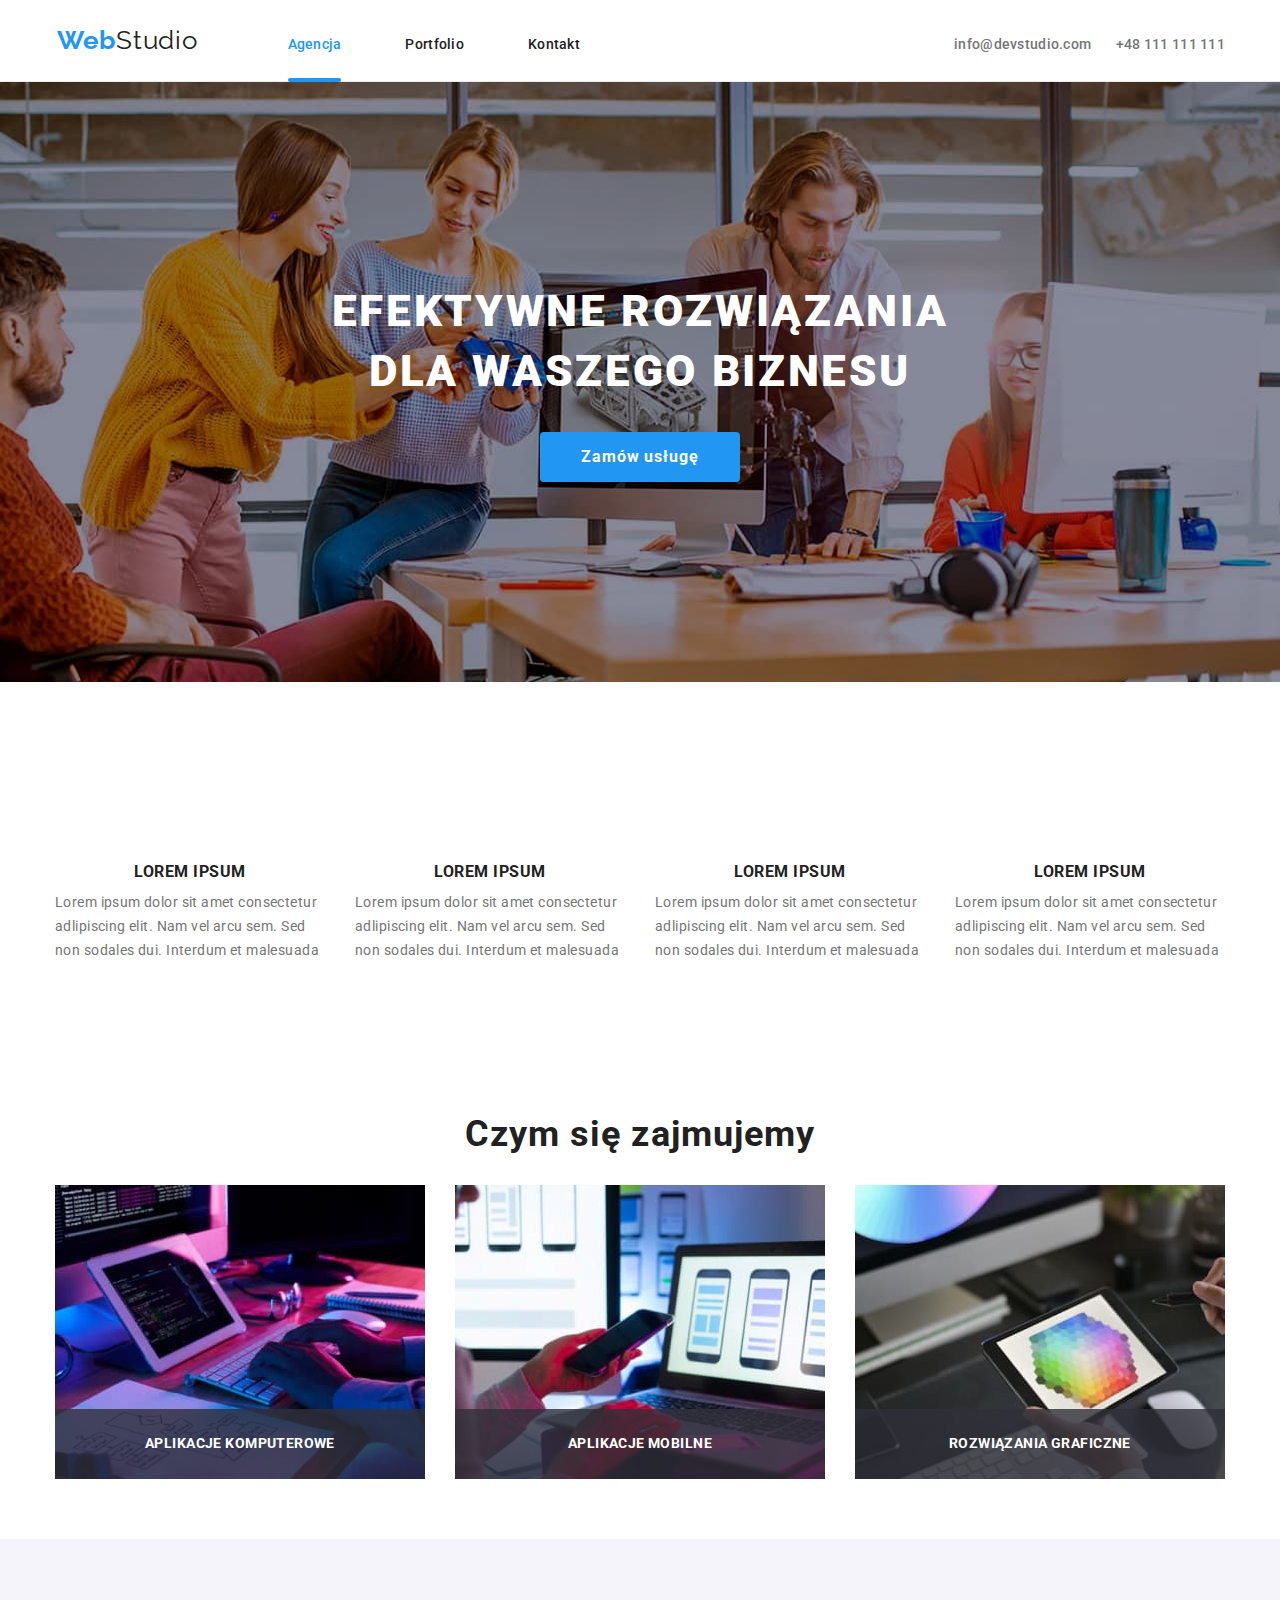
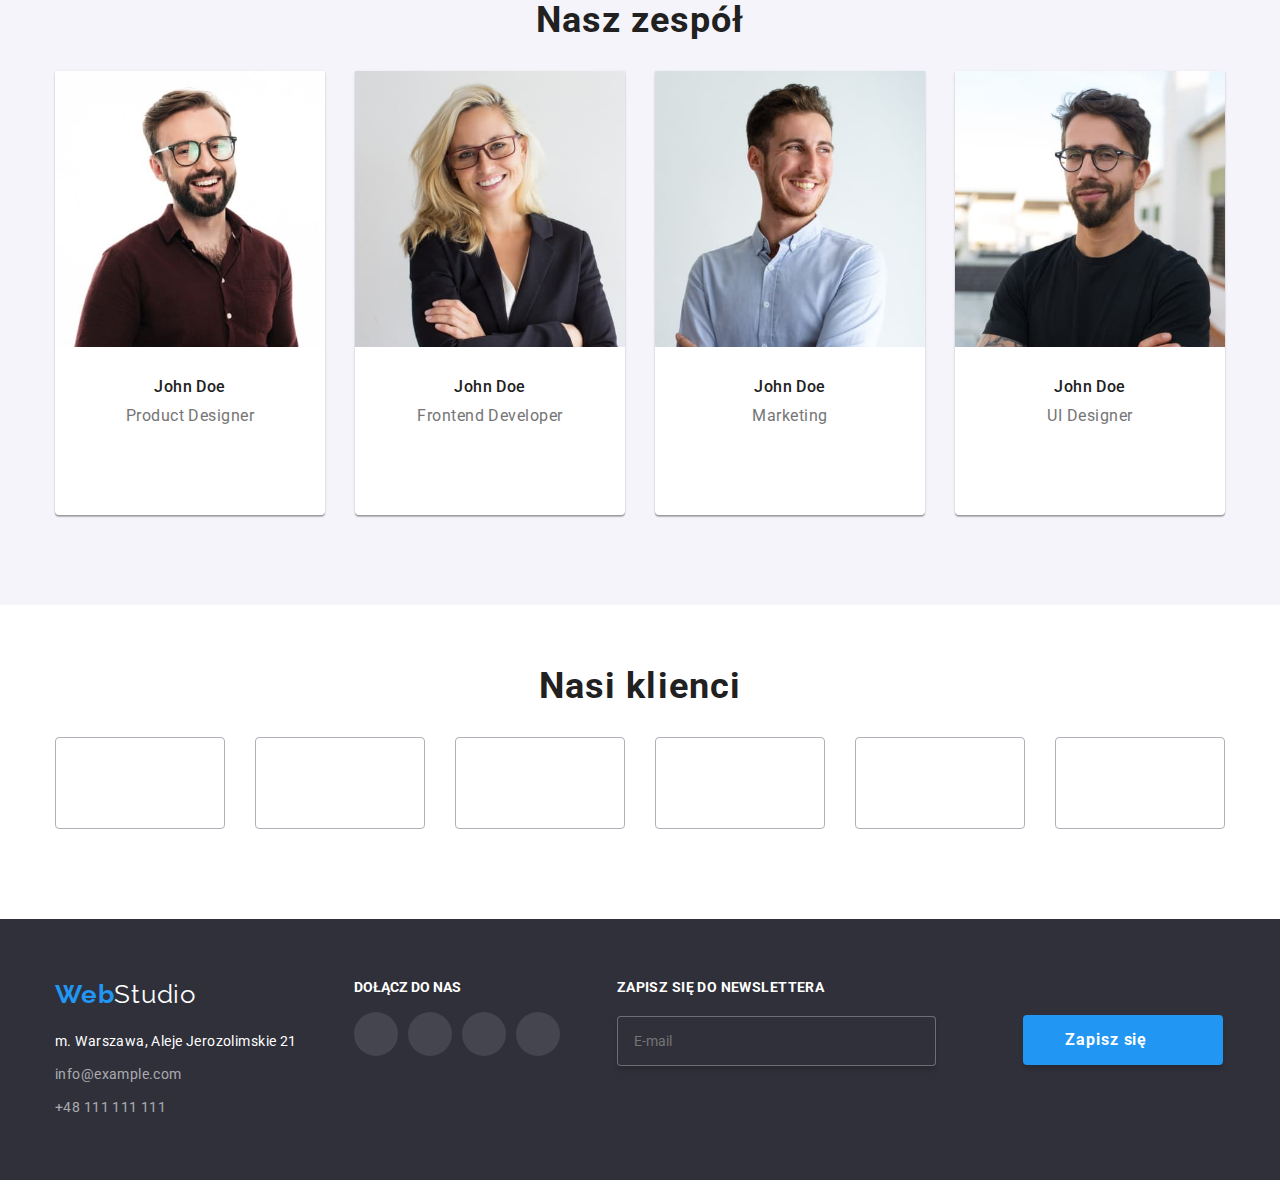
==== index.html @ 772dbeb5 "initial commit" ====
<!DOCTYPE html>
<html lang="en">

<head>
    <meta charset="UTF-8">
    <meta http-equiv="X-UA-Compatible" content="IE=edge">
    <meta name="viewport" content="width=device-width, initial-scale=1.0">
    <link
    rel="stylesheet"
    href="https://cdnjs.cloudflare.com/ajax/libs/modern-normalize/1.0.0/modern-normalize.min.css"
  />
    <link rel="stylesheet" href="css/main.min.css?v=1.0.0"/>
    <link rel="preconnect" href="https://fonts.googleapis.com">
    <link rel="preconnect" href="https://fonts.gstatic.com" crossorigin>
    <link href="https://fonts.googleapis.com/css2?family=Raleway:wght@700&family=Roboto:wght@400;500;700;900&display=swap" rel="stylesheet">
    <title>Studio</title>
</head>
<body>
  <header class="header">
  <div class = "container">
    <div class = "box-menu">
      <nav class = "box-menu__box-nav">
        <a class="box-menu__Webstudio-header" href="index.html"><span class = "box-menu__Web">Web</span>Studio</a>
        <a class = "box-menu__header box-menu__header--active not-mobile" href="index.html">Agencja</a>
        <a class = "box-menu__header not-mobile" href="portfolio.html">Portfolio</a>
        <a class = "box-menu__header not-mobile" href="kontakt.html">Kontakt</a>
        <svg class="box-menu__mobile-menu-icon js-open-menu mobile" width="40" height="40" viewBox="0 0 40 40" xmlns="http://www.w3.org/2000/svg">
          <path fill-rule="evenodd" clip-rule="evenodd" d="M8 14.6667V12H32V14.6667H8ZM8 21.3333H32V18.6667H8V21.3333ZM8 28H32V25.3333H8V28Z"/>
          </svg>
      </nav>
      <nav mobile-menu class="mobile-nav js-menu-container">
        <svg mobile-menu-close class="js-close-menu mobile-nav-close-button" width="40" height="40" viewBox="0 0 40 40" fill="none" xmlns="http://www.w3.org/2000/svg">
          <path d="M29.6667 12.88L27.7867 11L20.3333 18.4533L12.88 11L11 12.88L18.4533 20.3333L11 27.7867L12.88 29.6667L20.3333 22.2133L27.7867 29.6667L29.6667 27.7867L22.2133 20.3333L29.6667 12.88Z" fill="#212121"/>
        </svg>
        <a class = "mobile-nav__agency mobile-nav__header--active" href="index.html">Agencja</a>
        <a class = "mobile-nav__portfolio" href="portfolio.html">Portfolio</a>
        <a class = "mobile-nav__contact" href="kontakt.html">Kontakt</a>
        <a class = "mobile-nav__phone" href="tel:+48111111111">+48 111 111 111</a>
        <a class = "mobile-nav__mail" href="mailto:info@devstudio.com">info@devstudio.com</a>
        <ul class="mobile-nav__socials">
          <li class="mobile-nav__social">
            <a class = "mobile-nav__social-link" href="">Instagram</a>
          </li>
          <li class="mobile-nav__social">
            <a class = "mobile-nav__social-link" href="">Twitter</a>
          </li>
          <li class="mobile-nav__social">
            <a class = "mobile-nav__social-link" href="">Facebook</a>
          </li>
          <li class="mobile-nav__social">
            <a class = "mobile-nav__social-link" href="">Linkedin</a>
          </li>
        </ul>
      </nav>
      <div class="box-menu__contact-box not-mobile">
        <a class = "box-menu__header box-menu__header--contact" href="mailto:info@devstudio.com">          
          <svg class="box-menu__icon" width="16" height="12">
            <use
              href="/goit-markup-hw-08/images/icons.svg#icon-envelope"
            ></use>
          </svg>
          info@devstudio.com
        </a>
        <a class = "box-menu__header box-menu__header--contact" href="tel:+48111111111">
          <svg class="box-menu__icon" width="10" height="16">
            <use
              href="/goit-markup-hw-08/images/icons.svg#icon-smartphone"
            ></use>
          </svg>
          +48 111 111 111
        </a>
      </div>
    </div>
  </div>
  </header>
  <main>
    <div class = "container container--desk">
      <div class = "box-headline">
        <div class="headline-container">
          <h1 class = "headline">Efektywne rozwiązania dla waszego biznesu</h1>
          <button class="order-button" data-modal-open type="button">Zamów usługę</button>
        </div>
      </div>
    </div>
    <div class = "section">
      <div class = "container">
        <ul class="strengths">
          <li class="strengths__strength">
            <div class = "strengths__icon-background">
              <svg width="67.92" height="70">
                <use
                href="/goit-markup-hw-08/images/icons.svg#icon-antenna"
              ></use>
              </svg>
            </div>
            <h3 class = "strengths__heading">Lorem ipsum</h3>
            <p class = "strengths__text">
              Lorem ipsum dolor sit amet consectetur adlipiscing elit. Nam vel 
              arcu sem. Sed non sodales dui. Interdum et malesuada
          </p>
          </li>
          <li class="strengths__strength">
            <div class = "strengths__icon-background">
              <svg width="68.96" height="70">
                <use
                href="/goit-markup-hw-08/images/icons.svg#icon-clock"
              ></use>
              </svg>
            </div>
            <h3 class = "strengths__heading">Lorem ipsum</h3>
            <p class = "strengths__text">
              Lorem ipsum dolor sit amet consectetur adlipiscing elit. Nam vel 
              arcu sem. Sed non sodales dui. Interdum et malesuada
          </p>
          </li>
          <li class="strengths__strength">
            <div class = "strengths__icon-background">
              <svg width="70" height="62.69">
                <use
                href="/goit-markup-hw-08/images/icons.svg#icon-diagram"
              ></use>
              </svg>
            </div>
            <h3 class = "strengths__heading">Lorem ipsum</h3>
            <p class = "strengths__text">
              Lorem ipsum dolor sit amet consectetur adlipiscing elit. Nam vel 
              arcu sem. Sed non sodales dui. Interdum et malesuada
          </p>
          </li>
          <li class="strengths__strength">
            <div class = "strengths__icon-background">
                <svg width="68.74" height="60.66">
                  <use
                  href="/goit-markup-hw-08/images/icons.svg#icon-astronaut"
                ></use>
                </svg>
            </div>
            <h3 class = "strengths__heading">Lorem ipsum</h3>
            <p class = "strengths__text">
              Lorem ipsum dolor sit amet consectetur adlipiscing elit. Nam vel 
              arcu sem. Sed non sodales dui. Interdum et malesuada
          </p>
          </li>
        </ul>
        <!-- <ul class="strengths-icons">
          <li class = "strengths-icons__strength">
            <div class = "strengths-icons__strength-background">
              <svg width="67.92" height="70">
                <use
                href="/goit-markup-hw-08/images/icons.svg#icon-antenna"
              ></use>
              </svg>
            </div>
          </li>
          <li class = "strengths-icons__strength">
            <div class = "strengths-icons__strength-background">
              <svg width="68.96" height="70">
                <use
                href="/goit-markup-hw-08/images/icons.svg#icon-clock"
              ></use>
              </svg>
            </div>
          </li>
          <li class = "strengths-icons__strength">
            <div class = "strengths-icons__strength-background">
              <svg width="70" height="62.69">
                <use
                href="/goit-markup-hw-08/images/icons.svg#icon-diagram"
              ></use>
              </svg>
            </div>
          </li>
          <li class = "strengths-icons__strength">
            <div class = "strengths-icons__strength-background">
              <svg width="68.74" height="60.66">
                <use
                href="/goit-markup-hw-08/images/icons.svg#icon-astronaut"
              ></use>
              </svg>
            </div>
          </li>
        </ul>
        <ul class="strengths">
          <li class = "strengths__strength">
            <div class = "strengths__text-block">  
            <h3 class = "strengths__heading">Lorem ipsum</h3>
              <p class = "strengths__text">
                  Lorem ipsum dolor sit amet consectetur <br>
                  adlipiscing elit. Nam vel arcu sem. Sed <br>
                  non sodales dui. Interdum et malesuada
              </p>
            </div>  
          </li>
          <li class = "strengths__strength">
            <div class = "strengths__text-block">  
              <h3 class = "strengths__heading">Lorem ipsum</h3>
              <p class = "strengths__text">
                  Lorem ipsum dolor sit amet consectetur <br>
                  adlipiscing elit. Nam vel arcu sem. Sed <br>
                  non sodales dui. Interdum et malesuada
              </p>
            </div>  
          </li>
          <li class = "strengths__strength">
            <div class = "strengths__text-block">  
              <h3 class = "strengths__heading">Lorem ipsum</h3>
              <p class = "strengths__text">
                  Lorem ipsum dolor sit amet consectetur <br>
                  adlipiscing elit. Nam vel arcu sem. Sed <br>
                  non sodales dui. Interdum et malesuada
              </p>
            </div>  
          </li>
          <li class = "strengths__strength">
            <div class = "strengths__text-block">  
              <h3 class = "strengths__heading">Lorem ipsum</h3>
              <p class = "strengths__text">
                  Lorem ipsum dolor sit amet consectetur <br>
                  adlipiscing elit. Nam vel arcu sem. Sed <br>
                  non sodales dui. Interdum et malesuada
              </p>
            </div>  
          </li>
        </ul> -->
      </div>
    </div>
    <section class = "section desk">
      <div class = "container">
        <h2 class = "section-name">Czym się zajmujemy</h2>
        <ul class="product-types">
          <li class = "product-types__product-type">
            <img class="product-types__img"
            src="images/computer_click_smart.jpg"
            alt="Dłonie klikają w kąkuter"
            width="370"
            height="294"
            />
            <div class="product-types__pic-description-box"><span class="product-types__pic-description">APLIKACJE KOMPUTEROWE</span></div>
          </li>
          <li class = "product-types__product-type">
            <img class="product-types__img"
            src="images/computer_mobile_browse.jpg"
            alt="Człowiek ogląda telefon i telefony"
            width="370"
            height="294"
            />
            <div class="product-types__pic-description-box"><span class="product-types__pic-description">APLIKACJE MOBILNE</span></div>
          </li>
          <li class = "product-types__product-type">
            <img class="product-types__img"
            src="images/what_colour_important.jpg"
            alt="Dużo kolorów bardzo"
            width="370"
            height="294"
            />
            <div class="product-types__pic-description-box"><span class="product-types__pic-description">ROZWIĄZANIA GRAFICZNE</span></div>
          </li>
        </ul>
      </div>
    </section>
    <section class = "section section--team">
      <div class = "container">
        <h2 class = "section-name">Nasz zespół</h2>
        <ul class="employees">
          <li class = "employees__employee">
            <figure class = "employees__employee-tile">
              <img class = "employees__img-employee"
              src="images/john_doe.jpg"
              alt="Product Designer się podśmiechuje"
              />
              <figcaption><h4 class = "employees__name">John Doe</h4><h5 class = "employees__title">Product Designer</h5></figcaption>
              <ul class = "socials">
                <li class = "socials__icon">
                  <div class = "socials__circle">
                    <svg width="20" height="20">
                      <use
                      href="/goit-markup-hw-08/images/icons.svg#icon-insta"
                      ></use>
                    </svg>
                  </div>
                </li>
                <li class = "socials__icon">
                  <div class = "socials__circle">
                    <svg width="20" height="16.25">
                      <use
                      href="/goit-markup-hw-08/images/icons.svg#icon-twitter"
                      ></use>
                    </svg>
                  </div>
                </li>
                <li class = "socials__icon">
                  <div class = "socials__circle">
                    <svg width="10" height="20">
                      <use
                      href="/goit-markup-hw-08/images/icons.svg#icon-facebook"
                      ></use>
                    </svg>
                  </div>
                </li>
                <li class = "socials__icon">
                  <div class = "socials__circle">
                    <svg width="20" height="20">
                      <use
                      href="/goit-markup-hw-08/images/icons.svg#icon-linkedin"
                      ></use>
                    </svg>
                  </div>
                </li>
              </ul>
            </figure>
          </li>
          <li class = "employees__employee">
            <figure class = "employees__employee-tile">
              <img class = "employees__img-employee"
              src="images/john_doe_woman.jpg"
              alt="Frontend Developer też się podśmiechuje"
              />
              <figcaption><h4 class = "employees__name">John Doe</h4><h5 class = "employees__title">Frontend Developer</h5></figcaption>
              <ul class = "socials">
                <li class = "socials__icon">
                  <div class = "socials__circle">
                    <svg width="20" height="20">
                      <use
                      href="/goit-markup-hw-08/images/icons.svg#icon-insta"
                      ></use>
                    </svg>
                  </div>
                </li>
                <li class = "socials__icon">
                  <div class = "socials__circle">
                    <svg width="20" height="16.25">
                      <use
                      href="/goit-markup-hw-08/images/icons.svg#icon-twitter"
                      ></use>
                    </svg>
                  </div>
                </li>
                <li class = "socials__icon">
                  <div class = "socials__circle">
                    <svg width="10" height="20">
                      <use
                      href="/goit-markup-hw-08/images/icons.svg#icon-facebook"
                      ></use>
                    </svg>
                  </div>
                </li>
                <li class = "socials__icon">
                  <div class = "socials__circle">
                    <svg width="20" height="20">
                      <use
                      href="/goit-markup-hw-08/images/icons.svg#icon-linkedin"
                      ></use>
                    </svg>
                  </div>
                </li>
              </ul>
              </figure>
          </li>
          <li class = "employees__employee">
            <figure class = "employees__employee-tile">
              <img class = "employees__img-employee"
              src="images/john_doe_again.jpg"
              alt="Marketing się podśmiechuje, ale trochę w bok"
              />
              <figcaption><h4 class = "employees__name">John Doe</h4><h5 class = "employees__title">Marketing</h5></figcaption>
              <ul class = "socials">
                <li class = "socials__icon">
                  <div class = "socials__circle">
                    <svg width="20" height="20">
                      <use
                      href="/goit-markup-hw-08/images/icons.svg#icon-insta"
                      ></use>
                    </svg>
                  </div>
                </li>
                <li class = "socials__icon">
                  <div class = "socials__circle">
                    <svg width="20" height="16.25">
                      <use
                      href="/goit-markup-hw-08/images/icons.svg#icon-twitter"
                      ></use>
                    </svg>
                  </div>
                </li>
                <li class = "socials__icon">
                  <div class = "socials__circle">
                    <svg width="10" height="20">
                      <use
                      href="/goit-markup-hw-08/images/icons.svg#icon-facebook"
                      ></use>
                    </svg>
                  </div>
                </li>
                <li class = "socials__icon">
                  <div class = "socials__circle">
                    <svg width="20" height="20">
                      <use
                      href="/goit-markup-hw-08/images/icons.svg#icon-linkedin"
                      ></use>
                    </svg>
                  </div>
                </li>
              </ul>
            </figure>
          </li>
          <li class = "employees__employee">
            <figure class = "employees__employee-tile">
              <img class = "employees__img-employee"
              src="images/john_doe_again_again.jpg"
              alt="UI Designer się uśmiecha"
              />
              <figcaption><h4 class = "employees__name">John Doe</h4><h5 class = "employees__title">UI Designer</h5></figcaption>
              <ul class = "socials">
                <li class = "socials__icon">
                  <div class = "socials__circle">
                    <svg width="20" height="20">
                      <use
                      href="/goit-markup-hw-08/images/icons.svg#icon-insta"
                      ></use>
                    </svg>
                  </div>
                </li>
                <li class = "socials__icon">
                  <div class = "socials__circle">
                    <svg width="20" height="16.25">
                      <use
                      href="/goit-markup-hw-08/images/icons.svg#icon-twitter"
                      ></use>
                    </svg>
                  </div>
                </li>
                <li class = "socials__icon">
                  <div class = "socials__circle">
                    <svg width="10" height="20">
                      <use
                      href="/goit-markup-hw-08/images/icons.svg#icon-facebook"
                      ></use>
                    </svg>
                  </div>
                </li>
                <li class = "socials__icon">
                  <div class = "socials__circle">
                    <svg width="20" height="20">
                      <use
                      href="/goit-markup-hw-08/images/icons.svg#icon-linkedin"
                      ></use>
                    </svg>
                  </div>
                </li>
              </ul>
            </figure>
          </li>
        </ul>
      </div>
    </section>
    <section class = "section">
      <div class = "container">
        <h2 class = "section-name">Nasi klienci</h2>
        <ul class="clients">
          <li class = "clients__client">
            <div class = "clients__background">
              <svg width="41" height="46.7">
                <use
                  href="/goit-markup-hw-08/images/icons.svg#icon-client1"
                ></use>
              </svg>
            </div>                    
          </li>
          <li class = "clients__client">
            <div class = "clients__background">
              <svg width="40" height="52">
                <use
                  href="/goit-markup-hw-08/images/icons.svg#icon-client2"
                ></use>
              </svg>
            </div>                    
          </li>
          <li class = "clients__client">
            <div class = "clients__background">
              <svg width="43.46" height="41.18">
                <use
                  href="/goit-markup-hw-08/images/icons.svg#icon-client3"
                ></use>
              </svg>
            </div>
          </li>
          <li class = "clients__client">
            <div class = "clients__background">
              <svg width="84.44" height="40.62">
                <use
                  href="/goit-markup-hw-08/images/icons.svg#icon-client4"
                ></use>
              </svg>
            </div>
          </li>
          <li class = "clients__client">
            <div class = "clients__background">
              <svg width="62.54" height="45.43">
                <use
                  href="/goit-markup-hw-08/images/icons.svg#icon-client5"
                ></use>
              </svg>
            </div>
          </li>
          <li class = "clients__client">
            <div class = "clients__background">
              <svg width="93.79" height="43.93">
                <use
                  href="/goit-markup-hw-08/images/icons.svg#icon-client6"
                ></use>
              </svg>
            </div>                    
          </li>
        </ul>
      </div>
    </section>
  </main>
  <footer class="footer">
    <div class = "container container--footer">
      <ul class = "footer-elements">
        <li class = "footer-block">
          <div>
            <a class="footer-block__Webstudio" href="index.html"><span class = "footer-block__Web">Web</span>Studio</a>
            <address class = "footer-block__address">m. Warszawa, Aleje Jerozolimskie 21</address>
            <a class = "footer-block__contact-info" href="mailto:info@example.com">info@example.com</a>
            <a class = "footer-block__contact-info" href="tel:+48111111111">+48 111 111 111</a>
          </div>
        </li>
        <li class = "footer-block">
          <div>
            <span class = "join-us">DOŁĄCZ DO NAS</span>
            <ul class = "socials socials--footer">
              <li class = "socials__icon socials__icon--footer">
                <div class = "socials__circle socials__circle--footer">
                  <svg width="20" height="20">
                    <use
                    href="/goit-markup-hw-08/images/icons.svg#icon-insta"
                    ></use>
                  </svg>
                </div>
              </li>
              <li class = "socials__icon socials__icon--footer">
                <div class = "socials__circle socials__circle--footer">
                  <svg width="20" height="16.25">
                    <use
                    href="/goit-markup-hw-08/images/icons.svg#icon-twitter"
                    ></use>
                  </svg>
                </div>
              </li>
              <li class = "socials__icon socials__icon--footer">
                <div class = "socials__circle socials__circle--footer">
                  <svg width="10" height="20">
                    <use
                    href="/goit-markup-hw-08/images/icons.svg#icon-facebook"
                    ></use>
                  </svg>
                </div>
              </li>
              <li class = "socials__icon socials__icon--footer">
                <div class = "socials__circle socials__circle--footer">
                  <svg width="20" height="20">
                    <use
                    href="/goit-markup-hw-08/images/icons.svg#icon-linkedin"
                    ></use>
                  </svg>
                </div>
              </li>
            </ul>
          </div>
        </li>
        <li class = "footer-block">
          <div class="newsletter-box">
            <span class="newsletter-slogan">ZAPISZ SIĘ DO NEWSLETTERA</span>
            <form class="newsletter" name="newsletter">
              <label class="newsletter__mail">
                <input class="newsletter__input" type="email" name="email" placeholder="E-mail" />
              </label>
            </form>
          </div>
        </li>
        <li class = "footer-block">
          <div class="submit-button-newsletter-box">
            <button class="submit-button-newsletter" type="submit"><span class="submit-button-newsletter__text">Zapisz się</span></button>
            <a href="">
              <svg class="submit-button-newsletter__icon" width="24" height="24">
                <use
                href="/goit-markup-hw-08/images/icons.svg#icon-newsletter-send"
                ></use>
              </svg>
            </a>
          </div>
        </li>
      </ul>
    </div>
  </footer>
<div class="modal-window-backdrop is-hidden" data-modal>
  <div class="modal-window container">
    <div class="modal-window__button-box">
      <button class="modal-window-button" data-modal-close type="button">
        <svg width="18" height="30" viewBox="0 0 18 18" fill="none" xmlns="http://www.w3.org/2000/svg">
        <path d="M15 4.10786L13.8921 3L9.5 7.39214L5.10786 3L4 4.10786L8.39214 8.5L4 12.8921L5.10786 14L9.5 9.60786L13.8921 14L15 12.8921L10.6079 8.5L15 4.10786Z" fill="black"/>
        </svg>
      </button>
    </div>
    <p class="form-heading">Zostaw swoje dane w formularzu poniżej</p>
    <form name="data-form" class="ordering-form">
      <label class="ordering-form__name">
        <span class="ordering-form__subheading">Imię</span>
        <input class="ordering-form__input" type="text" name="name" />
        <div class="ordering-form__icon">
          <svg width="12" height="12">
            <use
            href="/goit-markup-hw-08/images/icons.svg#icon-person-black"
            ></use>
          </svg>   
        </div>
        </label>
      <label class="ordering-form__phone">
        <span class="ordering-form__subheading">Telefon</span>
        <input class="ordering-form__input" type="tel" name="phone" />
        <div class="ordering-form__icon">
          <svg width="14" height="14">
            <use
            href="/goit-markup-hw-08/images/icons.svg#icon-phone-black"
            ></use>
          </svg>   
        </div>
        </label>
      <label class="ordering-form__mail">
        <span class="ordering-form__subheading">Email</span>
        <input class="ordering-form__input" type="email" name="email" />
        <div class="ordering-form__icon">
          <svg width="16" height="12">
            <use
            href="/goit-markup-hw-08/images/icons.svg#icon-email-black"
            ></use>
          </svg>
        </div>
        </label>
      <label class="ordering-form__comment">
        <span class="ordering-form__subheading">Komentarz</span>
        <textarea class="ordering-form__comment-field" name="comment" rows="8" placeholder="Wprowadź tekst"></textarea>
      </label>
      <label class="ordering-form__formalities">
        <div class="ordering-form__terms-box">
        <input class="ordering-form__terms-checkbox" type="checkbox" name="terms-conditions" value="terms-accepted">
          <div class="ordering-form__checkbox-icon ordering-form__checkbox-icon--uncheck">
            <svg width="24" height="24">
              <use
              href="/goit-markup-hw-08/images/icons.svg#icon-icon-uncheck"
              ></use>
            </svg>       
          </div>
          <div class="ordering-form__checkbox-icon ordering-form__checkbox-icon--check">
            <svg width="24" height="24">
              <use
              href="/goit-markup-hw-08/images/icons.svg#icon-icon-check"
              ></use>
            </svg>
          </div>
          <span class="ordering-form__statement">Oświadczam, iż akceptuję <a href=""><span class="ordering-form__terms-conditions">Regulamin</span></a> i <a href=""><span class="ordering-form__terms-conditions">Politykę Prywatności.</span></a></span>
        </div>
      </label>
      <button class="submit-button" type="submit">Wyślij</button>
    </form>
  </div>
</div>
  <script src="./js/modal.js"></script>
  <script src="./js/mobile-menu.js"></script>
</body>
</html>
---- css/main.min.css ----
.box-headline{padding:118px 59px;background-image:url(../images/background-photo.jpg),-webkit-gradient(linear, left top, right top, from(rgba(47, 48, 58, 0.4)), to(rgba(47, 48, 58, 0.4)));background-image:url(../images/background-photo.jpg),linear-gradient(to right, rgba(47, 48, 58, 0.4), rgba(47, 48, 58, 0.4));background-position:50% 50%;background-repeat:no-repeat;background-size:1600px;background-color:#2f303a}.headline{line-height:1.61;text-transform:uppercase;color:#fff;max-width:365px;margin:0px auto;font-size:25px;font-weight:900;letter-spacing:.06em;text-align:center}.order-button{font-weight:700;font-size:16px;line-height:1.88;-webkit-box-align:center;-ms-flex-align:center;align-items:center;text-align:center;letter-spacing:.06em;color:#fff;background:#2196f3;-webkit-box-shadow:0px 4px 4px rgba(0,0,0,.15);box-shadow:0px 4px 4px rgba(0,0,0,.15);border-radius:4px;cursor:pointer;border:none;width:200px;height:50px;display:block;margin-left:auto;margin-right:auto;margin-top:30px;padding:0px}.ordering-form__comment-field,.ordering-form__input,.products__product-tile,.filter-button,.mobile-nav__mail,.mobile-nav__phone,.mobile-nav__contact,.mobile-nav__portfolio,.mobile-nav__agency,.socials__circle--footer,.footer-block__Webstudio,.footer-block__contact-info,.footer-block__address,.footer,.socials__circle,.clients__background{-webkit-transition-property:color,fill,background-color,-webkit-box-shadow;transition-property:color,fill,background-color,-webkit-box-shadow;transition-property:color,fill,background-color,box-shadow;transition-property:color,fill,background-color,box-shadow,-webkit-box-shadow;-webkit-transition-duration:250ms;transition-duration:250ms;-webkit-transition-timing-function:cubic-bezier(0.4, 0, 0.2, 1);transition-timing-function:cubic-bezier(0.4, 0, 0.2, 1)}.clients{display:-webkit-box;display:-ms-flexbox;display:flex;padding-left:0px;margin:0px;list-style-type:none;-ms-flex-wrap:wrap;flex-wrap:wrap;-webkit-box-pack:center;-ms-flex-pack:center;justify-content:center}.clients__background{width:100%;height:92px;border-radius:4px;display:-webkit-box;display:-ms-flexbox;display:flex;-webkit-box-pack:center;-ms-flex-pack:center;justify-content:center;-webkit-box-align:center;-ms-flex-align:center;align-items:center;fill:#afb1b8;border:solid #afb1b8 1px}.clients__background:hover,.clients__backgroundfocus{fill:#2196f3;border:solid #2196f3 1px;cursor:pointer}.clients__client{-ms-flex-preferred-size:calc(50% - 30px);flex-basis:calc(50% - 30px)}.clients__client:nth-child(2n-1){margin-right:15px}.clients__client:nth-child(2n){margin-left:15px}.clients__client:nth-child(3),.clients__client:nth-child(4){margin-top:30px;margin-bottom:30px}.ordering-form__comment-field,.ordering-form__input,.products__product-tile,.filter-button,.mobile-nav__mail,.mobile-nav__phone,.mobile-nav__contact,.mobile-nav__portfolio,.mobile-nav__agency,.socials__circle--footer,.footer-block__Webstudio,.footer-block__contact-info,.footer-block__address,.footer,.socials__circle,.clients__background{-webkit-transition-property:color,fill,background-color,-webkit-box-shadow;transition-property:color,fill,background-color,-webkit-box-shadow;transition-property:color,fill,background-color,box-shadow;transition-property:color,fill,background-color,box-shadow,-webkit-box-shadow;-webkit-transition-duration:250ms;transition-duration:250ms;-webkit-transition-timing-function:cubic-bezier(0.4, 0, 0.2, 1);transition-timing-function:cubic-bezier(0.4, 0, 0.2, 1)}.section--team{background-color:#f5f4fa}.employees{margin:0px;padding:0px;list-style-type:none}.employees__employee{background-color:#f5f4fa;text-align:center;margin:auto 15px}.employees__employee-tile{min-width:320px;margin:0px;border-bottom-left-radius:4px;border-bottom-right-radius:4px;background-color:#fff;-webkit-box-shadow:0px 2px 1px rgba(0,0,0,.2),0px 1px 1px rgba(0,0,0,.14),0px 1px 3px rgba(0,0,0,.12);box-shadow:0px 2px 1px rgba(0,0,0,.2),0px 1px 1px rgba(0,0,0,.14),0px 1px 3px rgba(0,0,0,.12)}.employees__name{font-weight:500;font-size:16px;line-height:1.19;letter-spacing:.03em;padding-top:30px;-webkit-margin-before:0px;margin-block-start:0px;-webkit-margin-after:0px;margin-block-end:0px}.employees__title{font-size:16px;font-weight:400;line-height:1.19;letter-spacing:.03em;color:#757575;padding-top:10px;-webkit-margin-before:0px;margin-block-start:0px;-webkit-margin-after:0px;margin-block-end:0px}.employees__img-employee{display:block;min-width:320px;width:100%;height:100%}.employees__employee:not(:last-child){margin-bottom:30px}.socials{display:-webkit-box;display:-ms-flexbox;display:flex;-webkit-box-pack:center;-ms-flex-pack:center;justify-content:center;margin-top:16px;padding-bottom:24px;padding-left:0px;list-style-type:none}.socials__circle{width:44px;height:44px;border-radius:50%;display:-webkit-box;display:-ms-flexbox;display:flex;-webkit-box-pack:center;-ms-flex-pack:center;justify-content:center;-webkit-box-align:center;-ms-flex-align:center;align-items:center;fill:#afb1b8}.socials__circle:hover,.socials__circle:focus{background-color:#2196f3;fill:#fff;cursor:pointer}.socials__icon:not(:last-child){margin-right:10px}.strengths{margin-top:0px;margin-bottom:0px;padding-left:0px;list-style-type:none}.strengths__icon-background{display:-webkit-box;display:-ms-flexbox;display:flex;margin:auto 15px;height:120px;-webkit-box-align:center;-ms-flex-align:center;align-items:center;-webkit-box-pack:center;-ms-flex-pack:center;justify-content:center}.strengths__heading{text-align:center;font-weight:700;line-height:1.17;letter-spacing:.03em;text-transform:uppercase;-webkit-margin-before:0px;margin-block-start:0px;-webkit-margin-after:0px;margin-block-end:0px}.strengths__text{line-height:1.71;letter-spacing:.03em;color:#757575;padding-top:10px;-webkit-margin-before:0px;margin-block-start:0px;-webkit-margin-after:0px;margin-block-end:0px}.strengths__strength{margin-left:15px;margin-right:15px}.strengths__strength:not(:last-child){margin-bottom:30px}.desk{position:fixed;visibility:hidden}.ordering-form__comment-field,.ordering-form__input,.products__product-tile,.filter-button,.mobile-nav__mail,.mobile-nav__phone,.mobile-nav__contact,.mobile-nav__portfolio,.mobile-nav__agency,.socials__circle--footer,.footer-block__Webstudio,.footer-block__contact-info,.footer-block__address,.footer,.clients__background,.socials__circle{-webkit-transition-property:color,fill,background-color,-webkit-box-shadow;transition-property:color,fill,background-color,-webkit-box-shadow;transition-property:color,fill,background-color,box-shadow;transition-property:color,fill,background-color,box-shadow,-webkit-box-shadow;-webkit-transition-duration:250ms;transition-duration:250ms;-webkit-transition-timing-function:cubic-bezier(0.4, 0, 0.2, 1);transition-timing-function:cubic-bezier(0.4, 0, 0.2, 1)}.container--footer{padding-top:60px;padding-bottom:60px;background-color:#2f303a}.footer-elements{margin:0px;list-style-type:none;text-align:center;padding:0px}.footer-block__Webstudio,.footer-block__contact-info,.footer-block__address{text-decoration:none}.footer-block__Web{color:#2196f3;font-weight:700}.footer-block__Webstudio{font-size:26px;font-weight:400;font-family:"Raleway",sans-serif;line-height:1.19;letter-spacing:.03em;color:#fff;display:block;margin-bottom:20px}.footer-block__contact-info{color:#212121;line-height:1.71;letter-spacing:.03em;color:rgba(255,255,255,.6);background-color:#2f303a;display:block}.footer-block__contact-info:hover,.footer-block__contact-info:focus{color:#2196f3}.footer-block__contact-info:nth-child(3){margin-bottom:9px}.footer-block__address{line-height:1.71;letter-spacing:.03em;color:#fff;background-color:#2f303a;font-style:normal;display:block;margin-bottom:9px}.footer-block:nth-child(2){margin:60px auto}.join-us{color:#fff;font-weight:700;line-height:1.14;letter-spacing:0,3em}.socials{display:-webkit-box;display:-ms-flexbox;display:flex;margin-top:16px;padding-bottom:30px;padding-left:0px;list-style-type:none}.socials--footer{display:-webkit-box;display:-ms-flexbox;display:flex;margin-top:20px;padding-bottom:30px;padding-left:0px;list-style-type:none}.socials__icon:not(:last-child){margin-right:10px}.socials__icon--footer:nth-child(1){margin-left:0px}.socials__icon--footer:not(:last-child){margin-right:10px}.socials__circle{width:44px;height:44px;border-radius:50%;display:-webkit-box;display:-ms-flexbox;display:flex;-webkit-box-pack:center;-ms-flex-pack:center;justify-content:center;-webkit-box-align:center;-ms-flex-align:center;align-items:center;fill:#afb1b8}.socials__circle:hover,.socials__circle:focus{background-color:#2196f3;fill:#fff;cursor:pointer}.socials__circle--footer{width:44px;height:44px;border-radius:50%;display:-webkit-box;display:-ms-flexbox;display:flex;-webkit-box-pack:center;-ms-flex-pack:center;justify-content:center;-webkit-box-align:center;-ms-flex-align:center;align-items:center;fill:#fff;background-color:rgba(255,255,255,.1019607843);margin-top:0px}.socials__circle--footer:hover,.socials__circle--footer:focus{background-color:#2196f3;fill:#fff;cursor:pointer}.newsletter-box{position:relative}.newsletter-slogan{font-weight:700;line-height:1.14;letter-spacing:.03em;text-align:left;color:#fff}.newsletter{display:-webkit-box;display:-ms-flexbox;display:flex;-webkit-box-pack:center;-ms-flex-pack:center;justify-content:center}.newsletter__mail{position:relative;-ms-flex-preferred-size:calc(100% - 30px);flex-basis:calc(100% - 30px);max-width:450px;margin:auto 15px}.newsletter__input{width:100%;height:50px;padding:0px 0px 0px 16px;border:1px solid rgba(255,255,255,.3019607843);border-radius:4px;-webkit-box-shadow:0px 4px 4px 0px rgba(0,0,0,.1490196078);box-shadow:0px 4px 4px 0px rgba(0,0,0,.1490196078);background-color:#2f303a;color:rgba(255,255,255,.6);margin-top:20px}.newsletter__input:hover,.newsletter__input:focus{outline:none;border-color:rgba(255,255,255,.3019607843)}.submit-button-newsletter-box{position:relative}.submit-button-newsletter{display:block;margin:20px auto auto auto;height:50px;width:200px;border-radius:4px;background-color:#2196f3;color:#fff;font-size:16px;font-weight:700;line-height:1.875;letter-spacing:.06em;border:none;padding:0px;-webkit-box-shadow:0px 4px 4px 0px rgba(0,0,0,.1490196078);box-shadow:0px 4px 4px 0px rgba(0,0,0,.1490196078);position:relative}.submit-button-newsletter:focus,.submit-button-newsletter:hover{cursor:pointer}.submit-button-newsletter__icon{position:absolute;left:160px;top:13px}.submit-button-newsletter__text{position:absolute;left:42px;top:10px}.ordering-form__comment-field,.ordering-form__input,.products__product-tile,.filter-button,.mobile-nav__mail,.mobile-nav__phone,.mobile-nav__contact,.mobile-nav__portfolio,.mobile-nav__agency,.clients__background,.socials__circle,.footer,.footer-block__Webstudio,.footer-block__contact-info,.footer-block__address,.socials__circle--footer{-webkit-transition-property:color,fill,background-color,-webkit-box-shadow;transition-property:color,fill,background-color,-webkit-box-shadow;transition-property:color,fill,background-color,box-shadow;transition-property:color,fill,background-color,box-shadow,-webkit-box-shadow;-webkit-transition-duration:250ms;transition-duration:250ms;-webkit-transition-timing-function:cubic-bezier(0.4, 0, 0.2, 1);transition-timing-function:cubic-bezier(0.4, 0, 0.2, 1)}.header{border-bottom:solid #ececec 1px}.box-menu{margin:10px auto}.box-menu__box-nav{-webkit-box-pack:justify;-ms-flex-pack:justify;justify-content:space-between;display:-webkit-box;display:-ms-flexbox;display:flex;-webkit-box-align:center;-ms-flex-align:center;align-items:center}.box-menu__mobile-menu-icon{margin-right:10px;cursor:pointer}.box-menu__mobile-menu-icon:hover,.box-menu__mobile-menu-icon:focus{fill:#2196f3}.box-menu__Web{color:#2196f3;font-weight:700}.box-menu__Webstudio-header{text-decoration:none;font-size:26px;font-weight:400;font-family:"Raleway",sans-serif;line-height:1.19;letter-spacing:.03em;color:#000;margin-left:15px;color:#212121}.box-menu__Webstudio-header:hover,.box-menu__Webstudio-header:focus{color:#000;font-size:26px;font-weight:700}.js-menu-container{visibility:hidden;-webkit-transition-property:opacity,visibility;transition-property:opacity,visibility;-webkit-transition-duration:700ms;transition-duration:700ms;opacity:0%;pointer-events:none;position:fixed;top:0px;right:0px}.is-open{visibility:visible;-webkit-transition-property:opacity,visibility;transition-property:opacity,visibility;-webkit-transition-duration:700ms;transition-duration:700ms;opacity:100%;pointer-events:all;z-index:20}.mobile-nav-close-button{position:fixed;top:10px;right:15px;cursor:pointer}.mobile-nav{width:100%;height:100%;background-color:#fff}.mobile-nav__agency{display:block;font-size:40px;text-decoration:none;color:#212121;line-height:1.17;letter-spacing:.02em;font-weight:500;position:absolute;left:40px;top:48px}.mobile-nav__agency:hover,.mobile-nav__agency:focus{fill:#2196f3;color:#2196f3;font-weight:500}.mobile-nav__portfolio{display:block;font-size:40px;text-decoration:none;color:#212121;line-height:1.17;letter-spacing:.02em;font-weight:500;position:absolute;left:40px;top:132px}.mobile-nav__portfolio:hover,.mobile-nav__portfolio:focus{fill:#2196f3;color:#2196f3;font-weight:500}.mobile-nav__contact{display:block;font-size:40px;position:absolute;left:40px;top:212px;text-decoration:none;color:#212121;line-height:1.17;letter-spacing:.02em;font-weight:500;position:absolute;left:40px}.mobile-nav__contact:hover,.mobile-nav__contact:focus{fill:#2196f3;color:#2196f3;font-weight:500}.mobile-nav__phone{display:block;font-size:34px;position:absolute;text-decoration:none;color:#2196f3;line-height:1.17;letter-spacing:.02em;font-weight:500;position:absolute;left:40px;bottom:194px;min-width:320px}.mobile-nav__phone:hover,.mobile-nav__phone:focus{fill:#2196f3;color:#2196f3;font-weight:500}.mobile-nav__mail{display:block;font-size:24px;text-decoration:none;color:#757575;line-height:1.17;letter-spacing:.02em;font-weight:500;position:absolute;left:40px;bottom:134px}.mobile-nav__mail:hover,.mobile-nav__mail:focus{fill:#2196f3;color:#2196f3;font-weight:500}.mobile-nav__socials{list-style-type:none}.mobile-nav__social-link{text-decoration:none;color:#2196f3}.mobile-nav__social{color:#2196f3;font-size:18px;font-size:18px;font-weight:500;line-height:1.22;letter-spacing:.02em}.mobile-nav__social:nth-child(1){position:absolute;bottom:48px;left:40px;padding-right:10px;border-right:1px solid rgba(33,33,33,.2)}.mobile-nav__social:nth-child(2){position:absolute;bottom:48px;left:145px;padding-right:10px;border-right:1px solid rgba(33,33,33,.2)}.mobile-nav__social:nth-child(3){position:absolute;bottom:48px;left:224px;padding-right:10px;border-right:1px solid rgba(33,33,33,.2)}.mobile-nav__social:nth-child(4){position:absolute;bottom:48px;left:325px}.not-mobile{visibility:hidden;position:fixed}.ordering-form__comment-field,.ordering-form__input,.products__product-tile,.filter-button,.clients__background,.socials__circle,.footer,.footer-block__Webstudio,.footer-block__contact-info,.footer-block__address,.socials__circle--footer,.mobile-nav__agency,.mobile-nav__portfolio,.mobile-nav__contact,.mobile-nav__phone,.mobile-nav__mail{-webkit-transition-property:color,fill,background-color,-webkit-box-shadow;transition-property:color,fill,background-color,-webkit-box-shadow;transition-property:color,fill,background-color,box-shadow;transition-property:color,fill,background-color,box-shadow,-webkit-box-shadow;-webkit-transition-duration:250ms;transition-duration:250ms;-webkit-transition-timing-function:cubic-bezier(0.4, 0, 0.2, 1);transition-timing-function:cubic-bezier(0.4, 0, 0.2, 1)}.filters{display:-webkit-box;display:-ms-flexbox;display:flex;-ms-flex-wrap:wrap;flex-wrap:wrap;padding-bottom:40px;padding-left:0px;list-style-type:none;margin:0px 0px 0px 15px}.filter-button{font-weight:500;font-size:16px;line-height:1.63;letter-spacing:.03em;background:#f5f4fa;border-radius:4px;text-align:center;border-radius:4px;border:none;margin-right:8px;margin-bottom:15px;cursor:pointer}.filter-button:hover,.filter-button:focus{color:#fff;background:#2196f3;-webkit-box-shadow:0px 2px 2px 0px rgba(0,0,0,.1215686275),0px 1px 2px 0px rgba(0,0,0,.0784313725),0px 3px 1px 0px rgba(0,0,0,.1019607843);box-shadow:0px 2px 2px 0px rgba(0,0,0,.1215686275),0px 1px 2px 0px rgba(0,0,0,.0784313725),0px 3px 1px 0px rgba(0,0,0,.1019607843)}.filter-button--all{padding:6px 13px}.filter-button--sites{padding:6px 39px}.filter-button--apps{padding:6px 38px}.filter-button--design{padding:6px 28px}.filter-button--marketing{padding:6px 26px}.ordering-form__comment-field,.ordering-form__input,.products__product-tile,.clients__background,.socials__circle,.footer,.footer-block__Webstudio,.footer-block__contact-info,.footer-block__address,.socials__circle--footer,.mobile-nav__agency,.mobile-nav__portfolio,.mobile-nav__contact,.mobile-nav__phone,.mobile-nav__mail,.filter-button{-webkit-transition-property:color,fill,background-color,-webkit-box-shadow;transition-property:color,fill,background-color,-webkit-box-shadow;transition-property:color,fill,background-color,box-shadow;transition-property:color,fill,background-color,box-shadow,-webkit-box-shadow;-webkit-transition-duration:250ms;transition-duration:250ms;-webkit-transition-timing-function:cubic-bezier(0.4, 0, 0.2, 1);transition-timing-function:cubic-bezier(0.4, 0, 0.2, 1)}.products{margin:0px;padding:0px;list-style-type:none}.products__name{margin:0px;font-weight:700;font-size:18px;line-height:2;letter-spacing:.06em;padding-left:24px;padding-top:20px}.products__category{margin:0px;font-size:16px;line-height:1.88;letter-spacing:.03em;color:#757575;font-weight:400;padding-left:24px;padding-top:4px;padding-bottom:19px}.products__product-tile{margin-left:15px;margin-right:15px;max-width:100%;min-width:331px}.products__product-tile:hover,.products__product-tile:focus{-webkit-box-shadow:1px 4px 6px 0px rgba(0,0,0,.1607843137),0px 4px 4px 0px rgba(0,0,0,.0588235294),0px 1px 1px 0px rgba(0,0,0,.1215686275);box-shadow:1px 4px 6px 0px rgba(0,0,0,.1607843137),0px 4px 4px 0px rgba(0,0,0,.0588235294),0px 1px 1px 0px rgba(0,0,0,.1215686275);cursor:pointer}.products__product-tile:not(:last-child){margin-bottom:30px}.products__img{display:block;width:100%}.products__animation-field{position:relative;overflow:hidden}.products__card-popup-box{background-color:rgba(33,150,243,.8980392157);height:100%;width:100%;display:-webkit-box;display:-ms-flexbox;display:flex;-webkit-box-align:center;-ms-flex-align:center;align-items:center;position:absolute;top:294px;-webkit-transition-property:top;transition-property:top;-webkit-transition-duration:500ms;transition-duration:500ms}.products__product:hover .products__card-popup-box{top:0}.products__card-popup-description{color:#fff;line-height:1.56;letter-spacing:.03em;font-size:18px;padding:49px 45px 49px 24px}.products__bottom{border-bottom:solid #eee 1px}.ordering-form__comment-field,.ordering-form__input,.clients__background,.socials__circle,.footer,.footer-block__Webstudio,.footer-block__contact-info,.footer-block__address,.socials__circle--footer,.mobile-nav__agency,.mobile-nav__portfolio,.mobile-nav__contact,.mobile-nav__phone,.mobile-nav__mail,.filter-button,.products__product-tile{-webkit-transition-property:color,fill,background-color,-webkit-box-shadow;transition-property:color,fill,background-color,-webkit-box-shadow;transition-property:color,fill,background-color,box-shadow;transition-property:color,fill,background-color,box-shadow,-webkit-box-shadow;-webkit-transition-duration:250ms;transition-duration:250ms;-webkit-transition-timing-function:cubic-bezier(0.4, 0, 0.2, 1);transition-timing-function:cubic-bezier(0.4, 0, 0.2, 1)}.modal-window-backdrop{position:fixed;top:0;width:100%;height:100%;background:rgba(0,0,0,.2);-webkit-transition-property:opacity;transition-property:opacity;-webkit-transition-duration:700ms;transition-duration:700ms;opacity:100%}.is-hidden{visibility:hidden;-webkit-transition-property:opacity,visibility;transition-property:opacity,visibility;-webkit-transition-duration:700ms;transition-duration:700ms;opacity:0%;pointer-events:none}.modal-window{position:absolute;-webkit-transform:translate(50%, -50%);transform:translate(50%, -50%);top:50%;right:50%;width:calc(100% - 30px);height:609px;background-color:#fff;border-radius:4px;-webkit-box-shadow:0px 2px 1px 0px rgba(0,0,0,.2),0px 1px 1px 0px rgba(0,0,0,.1411764706),0px 1px 3px 0px rgba(0,0,0,.1215686275);box-shadow:0px 2px 1px 0px rgba(0,0,0,.2),0px 1px 1px 0px rgba(0,0,0,.1411764706),0px 1px 3px 0px rgba(0,0,0,.1215686275);-webkit-transition-property:opacity;transition-property:opacity;-webkit-transition-duration:700ms;transition-duration:700ms;opacity:100%;text-align:center}.modal-window__button-box{text-align:right}.modal-window-button{width:30px;height:30px;border-radius:50%;border:1px solid rgba(0,0,0,.1019607843);background-color:#fff;padding:0px;margin-top:8px;margin-right:8px}.modal-window-button:hover{cursor:pointer}.form-heading{font-size:20px;font-weight:700;line-height:1.5;letter-spacing:.03em;padding-bottom:8px;margin:0px 40px 0px 40px}.ordering-form__name,.ordering-form__phone,.ordering-form__mail,.ordering-form__comment{max-width:370px}.ordering-form__input{width:calc(100% - 80px);height:40px;border:1px solid rgba(33,33,33,.2);border-radius:4px;padding-left:42px}.ordering-form__input:hover,.ordering-form__input:focus{border-color:#2196f3;outline:none}.ordering-form__comment-field{resize:none;width:calc(100% - 80px);height:120px;display:block;margin:auto;padding:12px 16px;border:1px solid rgba(33,33,33,.2);border-radius:4px}.ordering-form__comment-field:hover,.ordering-form__comment-field:focus{border-color:#2196f3;outline:none}.ordering-form__comment-field::-webkit-input-placeholder{color:rgba(117,117,117,.5019607843)}.ordering-form__comment-field::-moz-placeholder{color:rgba(117,117,117,.5019607843)}.ordering-form__comment-field:-ms-input-placeholder{color:rgba(117,117,117,.5019607843)}.ordering-form__comment-field::-ms-input-placeholder{color:rgba(117,117,117,.5019607843)}.ordering-form__comment-field::placeholder{color:rgba(117,117,117,.5019607843)}.ordering-form__name,.ordering-form__phone,.ordering-form__mail,.ordering-form__comment,.ordering-form__formalities{position:relative}.ordering-form__icon{position:absolute;left:55px;top:32px;fill:#212121}.ordering-form__subheading{margin-left:40px;margin-bottom:4px;margin-top:4px;text-align:left;display:block;font-size:12px;line-height:1.17;letter-spacing:.01em;color:#757575}.ordering-form__formalities{color:#757575;line-height:1.71;letter-spacing:.03em}.ordering-form__terms-conditions{color:#2196f3;line-height:1.71;letter-spacing:.03em;text-decoration:underline}.ordering-form__terms-box{position:relative;padding-top:20px;margin:auto 40px}.ordering-form__statement{text-align:center}.ordering-form__input:hover+.ordering-form__icon,.ordering-form__input:focus+.ordering-form__icon,.ordering-form__terms-checkbox:hover+.ordering-form__icon,.ordering-form__terms-checkbox:focus+.ordering-form__icon{fill:#2196f3}.ordering-form__input:hover,.ordering-form__terms-checkbox:hover,.ordering-form__icon:hover{fill:#2196f3}.ordering-form__terms-checkbox{display:inline-block;position:relative;right:202px}.ordering-form__terms-checkbox:hover,.ordering-form__terms-checkbox:focus{border-color:#2196f3;outline:none}.ordering-form__terms-checkbox:checked{z-index:0;opacity:0%}.ordering-form__terms-checkbox:checked+.ordering-form__checkbox-icon--uncheck{z-index:0;opacity:0%}.ordering-form__checkbox-icon{position:absolute;left:0px;top:15px}.ordering-form__checkbox-icon--uncheck{z-index:15;background-color:#fff}.submit-button{position:absolute;left:calc((100% - 200px)/2);bottom:40px;display:block;height:50px;width:200px;border-radius:4px;background-color:#2196f3;color:#fff;font-size:16px;font-weight:700;line-height:1.875;letter-spacing:.06em;border:none;padding:0px;-webkit-box-shadow:0px 4px 4px 0px rgba(0,0,0,.1490196078);box-shadow:0px 4px 4px 0px rgba(0,0,0,.1490196078);cursor:pointer}@media(min-width: 481px)and (max-width: 768px){.not-mobile{visibility:visible;position:relative}.mobile{visibility:hidden;position:fixed}.box-menu{display:-webkit-box;display:-ms-flexbox;display:flex;-ms-flex-wrap:nowrap;flex-wrap:nowrap;-webkit-box-pack:baseline;-ms-flex-pack:baseline;justify-content:baseline;margin-top:13.5px;margin-bottom:13.5px}.box-menu__box-nav{-webkit-box-pack:justify;-ms-flex-pack:justify;justify-content:space-between;display:-webkit-box;display:-ms-flexbox;display:flex;-webkit-box-align:baseline;-ms-flex-align:baseline;align-items:baseline;width:64.45%}.box-menu__contact-box{display:-webkit-box;display:-ms-flexbox;display:flex;-webkit-box-orient:vertical;-webkit-box-direction:normal;-ms-flex-direction:column;flex-direction:column;position:absolute;right:15px}.box-menu__header{-webkit-transition-property:color,fill,background-color,-webkit-box-shadow;transition-property:color,fill,background-color,-webkit-box-shadow;transition-property:color,fill,background-color,box-shadow;transition-property:color,fill,background-color,box-shadow,-webkit-box-shadow;-webkit-transition-duration:250ms;transition-duration:250ms;-webkit-transition-timing-function:cubic-bezier(0.4, 0, 0.2, 1);transition-timing-function:cubic-bezier(0.4, 0, 0.2, 1);text-decoration:none;color:#212121;line-height:1.14;letter-spacing:.02em;font-weight:500;position:relative}.box-menu__header:hover,.box-menu__header:focus{fill:#2196f3;color:#2196f3;font-weight:500}.box-menu__header--active{color:#2196f3;position:relative}.box-menu__header--active::after{content:"";background-color:#2196f3;width:100%;height:4px;border-radius:2px;display:block;position:absolute;top:30px;right:0px}.box-menu__header--contact{fill:#afb1b8;color:#757575;font-size:12px}.box-menu__icon{margin-right:8px}.box-menu__Web{color:#2196f3;font-weight:700}.box-menu__Webstudio-header{text-decoration:none;font-size:26px;font-weight:400;font-family:"Raleway",sans-serif;line-height:1.19;letter-spacing:.03em;color:#000;margin-left:3.11%;margin-right:4.76%;color:#212121}.box-menu__Webstudio-header:hover,.box-menu__Webstudio-header:focus{color:#000;font-size:26px;font-weight:700}}@media(min-width: 481px)and (max-width: 768px){.footer-elements{display:-webkit-box;display:-ms-flexbox;display:flex;-ms-flex-wrap:wrap;flex-wrap:wrap;-ms-flex-pack:distribute;justify-content:space-around}.footer-block:nth-child(1){width:253px}.footer-block:nth-child(2){width:206px;margin:0px}.footer-block:nth-child(3){margin-top:60px;width:450px}.footer-block:nth-child(4){margin:0px 100px}}@media(min-width: 481px)and (max-width: 768px){.modal-window{width:41.41%}.ordering-form__name,.ordering-form__phone,.ordering-form__mail,.ordering-form__comment{max-width:448px}}@media(min-width: 481px)and (max-width: 768px){.strengths{display:-webkit-box;display:-ms-flexbox;display:flex;-ms-flex-wrap:wrap;flex-wrap:wrap}.strengths__strength{-ms-flex-preferred-size:46.1%;flex-basis:46.1%;margin-left:1.95%;margin-right:1.95%}}@media(min-width: 481px)and (max-width: 768px){.clients{display:-webkit-box;display:-ms-flexbox;display:flex;-ms-flex-pack:distribute;justify-content:space-around}.clients__background{width:100%;height:92px;border-radius:4px;display:-webkit-box;display:-ms-flexbox;display:flex;-webkit-box-pack:center;-ms-flex-pack:center;justify-content:center;-webkit-box-align:center;-ms-flex-align:center;align-items:center;fill:#afb1b8;border:solid #afb1b8 1px}.clients__client:nth-child(2n-1){margin-right:0px}.clients__client:nth-child(2n){margin-left:0px}.clients__client:nth-child(3),.clients__client:nth-child(4){margin-top:0px;margin-bottom:0px}.clients__client:nth-child(1),.clients__client:nth-child(2),.clients__client:nth-child(3){margin-bottom:30px}.clients__client{-ms-flex-preferred-size:calc(33.3333333333% - 30px);flex-basis:calc(33.3333333333% - 30px)}}@media(min-width: 481px)and (max-width: 768px){.employees{display:-webkit-box;display:-ms-flexbox;display:flex;-ms-flex-wrap:wrap;flex-wrap:wrap}.employees__employee{-ms-flex-preferred-size:46.1%;flex-basis:46.1%;margin-left:1.95%;margin-right:1.95%}.employees__employee-tile{min-width:0px;margin-top:0px;margin-bottom:0px}.employees__img-employee{min-width:0px}.employees__employee:nth-child(1),.employees__employee:nth-child(2){margin-bottom:30px}.employees__employee:nth-child(4){margin-top:0px}}@media(min-width: 481px)and (max-width: 768px){.filters{-webkit-box-pack:center;-ms-flex-pack:center;justify-content:center}.filter-button{margin-right:6px}}@media(min-width: 481px)and (max-width: 768px){.products{display:-webkit-box;display:-ms-flexbox;display:flex;-ms-flex-wrap:wrap;flex-wrap:wrap}.products__product{-ms-flex-preferred-size:46.1%;flex-basis:46.1%;margin-left:1.95%;margin-right:1.95%}.products__product:not(:last-child){margin-bottom:30px}.products__name{margin:0px 24px 0px 0px}.products__category--tabpadding1{padding-bottom:55px}}@media(min-width: 481px)and (max-width: 768px)and (min-width: 481px)and (max-width: 531px){.products__category--tabpadding4{padding-bottom:55px}}@media(min-width: 481px)and (max-width: 768px)and (min-width: 481px)and (max-width: 645px){.products__category--tabpadding5{padding-bottom:55px}}@media(min-width: 481px)and (max-width: 768px)and (min-width: 481px)and (max-width: 608px){.products__category--tabpadding8{padding-bottom:55px}}@media(min-width: 481px)and (max-width: 768px){.products__product-tile{margin:0px;min-width:0px}}@media(min-width: 481px)and (max-width: 768px)and (min-width: 626px)and (max-width: 695px){.products__card-popup-description{font-size:16px}}@media(min-width: 481px)and (max-width: 768px)and (min-width: 481px)and (max-width: 625px){.products__card-popup-description{font-size:12px}}@media(min-width: 769px){.not-mobile{visibility:visible;position:relative}.mobile{visibility:hidden;position:fixed}.box-menu{display:-webkit-box;display:-ms-flexbox;display:flex;-ms-flex-wrap:nowrap;flex-wrap:nowrap;-webkit-box-align:baseline;-ms-flex-align:baseline;align-items:baseline;-webkit-box-pack:justify;-ms-flex-pack:justify;justify-content:space-between;margin-top:25px;margin-bottom:25px}.box-menu__box-nav{-webkit-box-pack:justify;-ms-flex-pack:justify;justify-content:space-between;display:-webkit-box;display:-ms-flexbox;display:flex;-webkit-box-align:baseline;-ms-flex-align:baseline;align-items:baseline;width:45%}}@media(min-width: 769px)and (max-width: 1000px){.box-menu__box-nav{width:60%}}@media(min-width: 769px){.box-menu__contact-box{right:15px}}@media(min-width: 769px){.box-menu__header{-webkit-transition-property:color,fill,background-color,-webkit-box-shadow;transition-property:color,fill,background-color,-webkit-box-shadow;transition-property:color,fill,background-color,box-shadow;transition-property:color,fill,background-color,box-shadow,-webkit-box-shadow;-webkit-transition-duration:250ms;transition-duration:250ms;-webkit-transition-timing-function:cubic-bezier(0.4, 0, 0.2, 1);transition-timing-function:cubic-bezier(0.4, 0, 0.2, 1);text-decoration:none;color:#212121;line-height:1.14;letter-spacing:.02em;font-weight:500;position:relative}.box-menu__header:hover,.box-menu__header:focus{fill:#2196f3;color:#2196f3;font-weight:500}.box-menu__header--active{color:#2196f3;position:relative}.box-menu__header--active::after{content:"";background-color:#2196f3;width:100%;height:4px;border-radius:2px;display:block;position:absolute;top:41px;right:0px}.box-menu__header--contact{fill:#afb1b8;color:#757575;font-size:14px}}@media(min-width: 769px){.box-menu__icon{margin-right:8px}}@media(min-width: 769px){.box-menu__Web{color:#2196f3;font-weight:700}}@media(min-width: 769px){.box-menu__Webstudio-header{text-decoration:none;font-size:26px;font-weight:400;font-family:"Raleway",sans-serif;line-height:1.19;letter-spacing:.03em;color:#000;margin-left:3.11%;margin-right:4.76%;color:#212121}.box-menu__Webstudio-header:hover,.box-menu__Webstudio-header:focus{color:#000;font-size:26px;font-weight:700}}@media(min-width: 769px){.footer-elements{display:-webkit-box;display:-ms-flexbox;display:flex;-webkit-box-pack:justify;-ms-flex-pack:justify;justify-content:space-between;text-align:left;margin-left:15px;margin-right:15px}.footer{background-color:#2f303a}.footer-block__contact-info{color:#212121;line-height:1.71;letter-spacing:.03em;color:rgba(255,255,255,.6);display:block}.footer-block__address{line-height:1.71;letter-spacing:.03em;color:#fff;background-color:#2f303a;font-style:normal;display:block;margin-bottom:9px}.footer-block:nth-child(1){max-width:246px}.footer-block:nth-child(2){width:206px;margin:0px}.footer-block:nth-child(3){width:29.83%}.footer-block:nth-child(4){width:16%;margin-right:15px}.join-us{color:#fff;font-weight:700;line-height:1.14;letter-spacing:0,3em}.socials{display:-webkit-box;display:-ms-flexbox;display:flex;margin-top:16px;padding-bottom:30px;padding-left:0px;list-style-type:none}.socials--footer{display:-webkit-box;display:-ms-flexbox;display:flex;margin-top:20px;padding-bottom:30px;padding-left:0px;list-style-type:none}.socials__icon:not(:last-child){margin-right:10px}.socials__icon--footer:nth-child(1){margin-left:0px}.socials__icon--footer:not(:last-child){margin-right:10px}.socials__circle{width:44px;height:44px;border-radius:50%;display:-webkit-box;display:-ms-flexbox;display:flex;-webkit-box-pack:center;-ms-flex-pack:center;justify-content:center;-webkit-box-align:center;-ms-flex-align:center;align-items:center;fill:#afb1b8}.socials__circle--footer{width:44px;height:44px;border-radius:50%;display:-webkit-box;display:-ms-flexbox;display:flex;-webkit-box-pack:center;-ms-flex-pack:center;justify-content:center;-webkit-box-align:center;-ms-flex-align:center;align-items:center;fill:#fff;background-color:rgba(255,255,255,.1019607843);margin-top:0px}.newsletter-box{position:relative;width:100%}.newsletter-slogan{font-weight:700;line-height:1.14;letter-spacing:.03em;text-align:left;color:#fff}.newsletter{width:100%;display:-webkit-box;display:-ms-flexbox;display:flex;-webkit-box-pack:start;-ms-flex-pack:start;justify-content:flex-start}.newsletter__mail{position:relative;-ms-flex-preferred-size:calc(100% - 30px);flex-basis:calc(100% - 30px);width:100%;margin:0px}.newsletter__input{width:100%;height:50px;padding:0px 0px 0px 16px;border:1px solid rgba(255,255,255,.3019607843);border-radius:4px;-webkit-box-shadow:0px 4px 4px 0px rgba(0,0,0,.1490196078);box-shadow:0px 4px 4px 0px rgba(0,0,0,.1490196078);background-color:#2f303a;color:rgba(255,255,255,.6);margin-top:20px}.submit-button-newsletter-box{position:relative}.submit-button-newsletter{display:block;margin:36px auto auto auto;height:50px;width:200px;border-radius:4px;background-color:#2196f3;color:#fff;font-size:16px;font-weight:700;line-height:1.875;letter-spacing:.06em;border:none;padding:0px;-webkit-box-shadow:0px 4px 4px 0px rgba(0,0,0,.1490196078);box-shadow:0px 4px 4px 0px rgba(0,0,0,.1490196078);position:relative}.submit-button-newsletter__icon{position:absolute;left:160px;top:13px}.submit-button-newsletter__text{position:absolute;left:42px;top:10px}}@media(min-width: 769px){.modal-window{width:528px}.ordering-form__name,.ordering-form__phone,.ordering-form__mail,.ordering-form__comment{max-width:448px}.ordering-form__terms-checkbox{visibility:hidden}}@media(min-width: 769px){.strengths{display:-webkit-box;display:-ms-flexbox;display:flex;-ms-flex-wrap:nowrap;flex-wrap:nowrap}.strengths__strength{-ms-flex-preferred-size:22.5%;flex-basis:22.5%;margin-left:1.25%;margin-right:1.25%}}@media(min-width: 769px){.employees{display:-webkit-box;display:-ms-flexbox;display:flex;-ms-flex-wrap:nowrap;flex-wrap:nowrap}.employees__employee{-ms-flex-preferred-size:22.5%;flex-basis:22.5%;margin-left:1.25%;margin-right:1.25%}.employees__employee-tile{min-width:0px;margin-top:0px;margin-bottom:0px}.employees__img-employee{min-width:0px}.employees__employee:nth-child(1),.employees__employee:nth-child(2){margin-bottom:30px}.employees__employee:nth-child(4){margin-top:0px}.socials{max-width:206px;margin:16px auto 0px auto;display:-webkit-box;display:-ms-flexbox;display:flex;-webkit-box-pack:justify;-ms-flex-pack:justify;justify-content:space-between}.socials__circle{width:44px;height:44px;border-radius:50%;display:-webkit-box;display:-ms-flexbox;display:flex;-webkit-box-pack:center;-ms-flex-pack:center;justify-content:center;-webkit-box-align:center;-ms-flex-align:center;align-items:center}.socials__icon:not(:last-child){margin-right:0px}}@media(min-width: 769px){.filters{-webkit-box-pack:center;-ms-flex-pack:center;justify-content:center}.filter-button--all{padding:6px 22px;margin:0px 4px}.filter-button--sites{padding:6px 22px;margin:0px 4px}.filter-button--apps{padding:6px 22px;margin:0px 4px}.filter-button--design{padding:6px 22px;margin:0px 4px}.filter-button--marketing{padding:6px 22px;margin:0px 4px}}@media(min-width: 769px){.products{display:-webkit-box;display:-ms-flexbox;display:flex;-ms-flex-wrap:wrap;flex-wrap:wrap}.products__product{-ms-flex-preferred-size:calc(33.3333333333% - 30px);flex-basis:calc(33.3333333333% - 30px);margin-left:15px;margin-right:15px}.products__product:not(:last-child){margin-bottom:30px}.products__name{margin:0px 24px 0px 0px}}@media(min-width: 769px)and (max-width: 1197px){.products__category--tabpadding1{padding-bottom:55px}}@media(min-width: 769px)and (max-width: 1197px){.products__category--tabpadding3{padding-bottom:55px}}@media(min-width: 769px)and (max-width: 976px){.products__category--tabpadding4{padding-bottom:55px}}@media(min-width: 769px)and (max-width: 976px){.products__category--tabpadding5{padding-bottom:55px}}@media(min-width: 769px)and (max-width: 925px){.products__category--tabpadding8{padding-bottom:55px}}@media(min-width: 769px)and (max-width: 925px){.products__category--tabpadding9{padding-bottom:55px}}@media(min-width: 769px){.products__product-tile{margin:0px;min-width:0px}}@media(min-width: 769px)and (max-width: 1180px){.products__card-popup-description{font-size:16px}}@media(min-width: 769px)and (max-width: 1000px){.products__card-popup-description{font-size:14px}}@media(min-width: 769px)and (max-width: 900px){.products__card-popup-description{font-size:12px}}@media(min-width: 769px){.box-headline{padding:200px 252px 200px 252px;background-image:url(../images/background-photo.jpg),-webkit-gradient(linear, left top, right top, from(rgba(47, 48, 58, 0.4)), to(rgba(47, 48, 58, 0.4)));background-image:url(../images/background-photo.jpg),linear-gradient(to right, rgba(47, 48, 58, 0.4), rgba(47, 48, 58, 0.4));background-repeat:no-repeat;background-size:1600px;background-color:#2f303a;max-height:600px}.headline{line-height:1.36;max-width:696px;margin:0px auto;font-size:44px}}@media(min-width: 769px){.clients{display:-webkit-box;display:-ms-flexbox;display:flex;-ms-flex-wrap:nowrap;flex-wrap:nowrap;-ms-flex-pack:distribute;justify-content:space-around}.clients__background{width:100%;height:92px;border-radius:4px;display:-webkit-box;display:-ms-flexbox;display:flex;-webkit-box-pack:center;-ms-flex-pack:center;justify-content:center;-webkit-box-align:center;-ms-flex-align:center;align-items:center;fill:#afb1b8;border:solid #afb1b8 1px}.clients__client:nth-child(2n-1){margin-right:0px}.clients__client:nth-child(2n){margin-left:0px}.clients__client:nth-child(3),.clients__client:nth-child(4){margin-top:0px;margin-bottom:0px}.clients__client:nth-child(1),.clients__client:nth-child(2),.clients__client:nth-child(3){margin-bottom:30px}.clients__client{-ms-flex-preferred-size:calc(16.6666666667% - 30px);flex-basis:calc(16.6666666667% - 30px)}}@media(min-width: 769px){.desk{position:static;visibility:visible}.product-types{display:-webkit-box;display:-ms-flexbox;display:flex;-ms-flex-wrap:nowrap;flex-wrap:nowrap;padding-left:0px;list-style-type:none;-webkit-margin-before:0px;margin-block-start:0px;-webkit-margin-after:0px;margin-block-end:0px}.product-types__product-type{position:relative;-ms-flex-preferred-size:30.83%;flex-basis:30.83%;max-height:294px;margin-left:1.25%;margin-right:1.25%}.product-types__img{vertical-align:top;width:100%;height:100%}.product-types__pic-description-box{background-color:rgba(47,48,58,.8);height:70px;width:100%;display:-webkit-box;display:-ms-flexbox;display:flex;-webkit-box-pack:center;-ms-flex-pack:center;justify-content:center;-webkit-box-align:center;-ms-flex-align:center;align-items:center;position:absolute;bottom:0}.product-types__pic-description{color:#fff;line-height:1.17;font-weight:700;letter-spacing:.03em}}body{font-family:"Roboto",sans-serif;font-size:14px;color:#212121}.container{max-width:480px;min-width:320px;margin-right:auto;margin-left:auto}.section{padding-top:60px;padding-bottom:60px}.section-name{text-align:center;font-weight:700;font-size:28px;line-height:1.17;letter-spacing:.03em;-webkit-box-pack:center;-ms-flex-pack:center;justify-content:center;padding-bottom:30px;-webkit-margin-before:0px;margin-block-start:0px;-webkit-margin-after:0px;margin-block-end:0px}@media(min-width: 481px)and (max-width: 768px){.container{max-width:768px;min-width:508px}}@media(min-width: 769px){.container{max-width:1200px}.container--desk{max-width:9999px}.headline-container{max-width:1200px;margin:0px auto}.section-name{font-size:36px}}
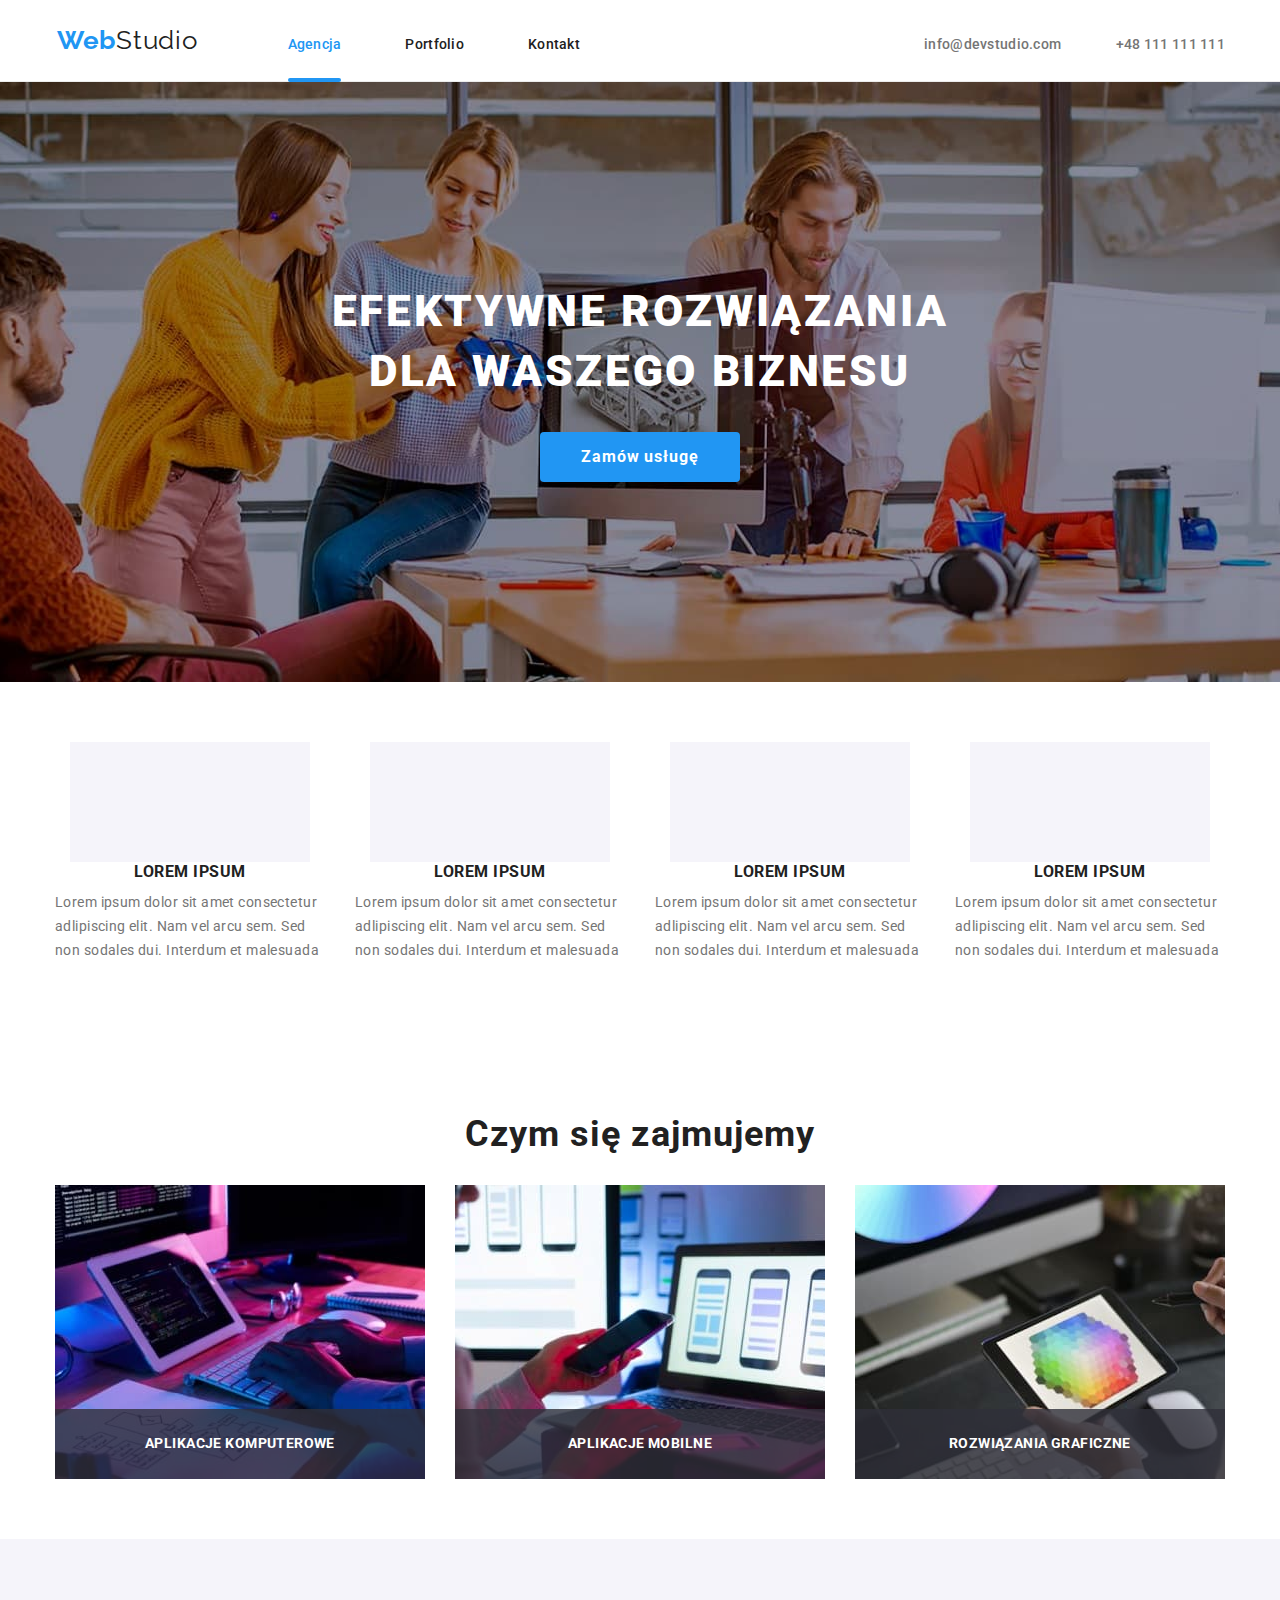
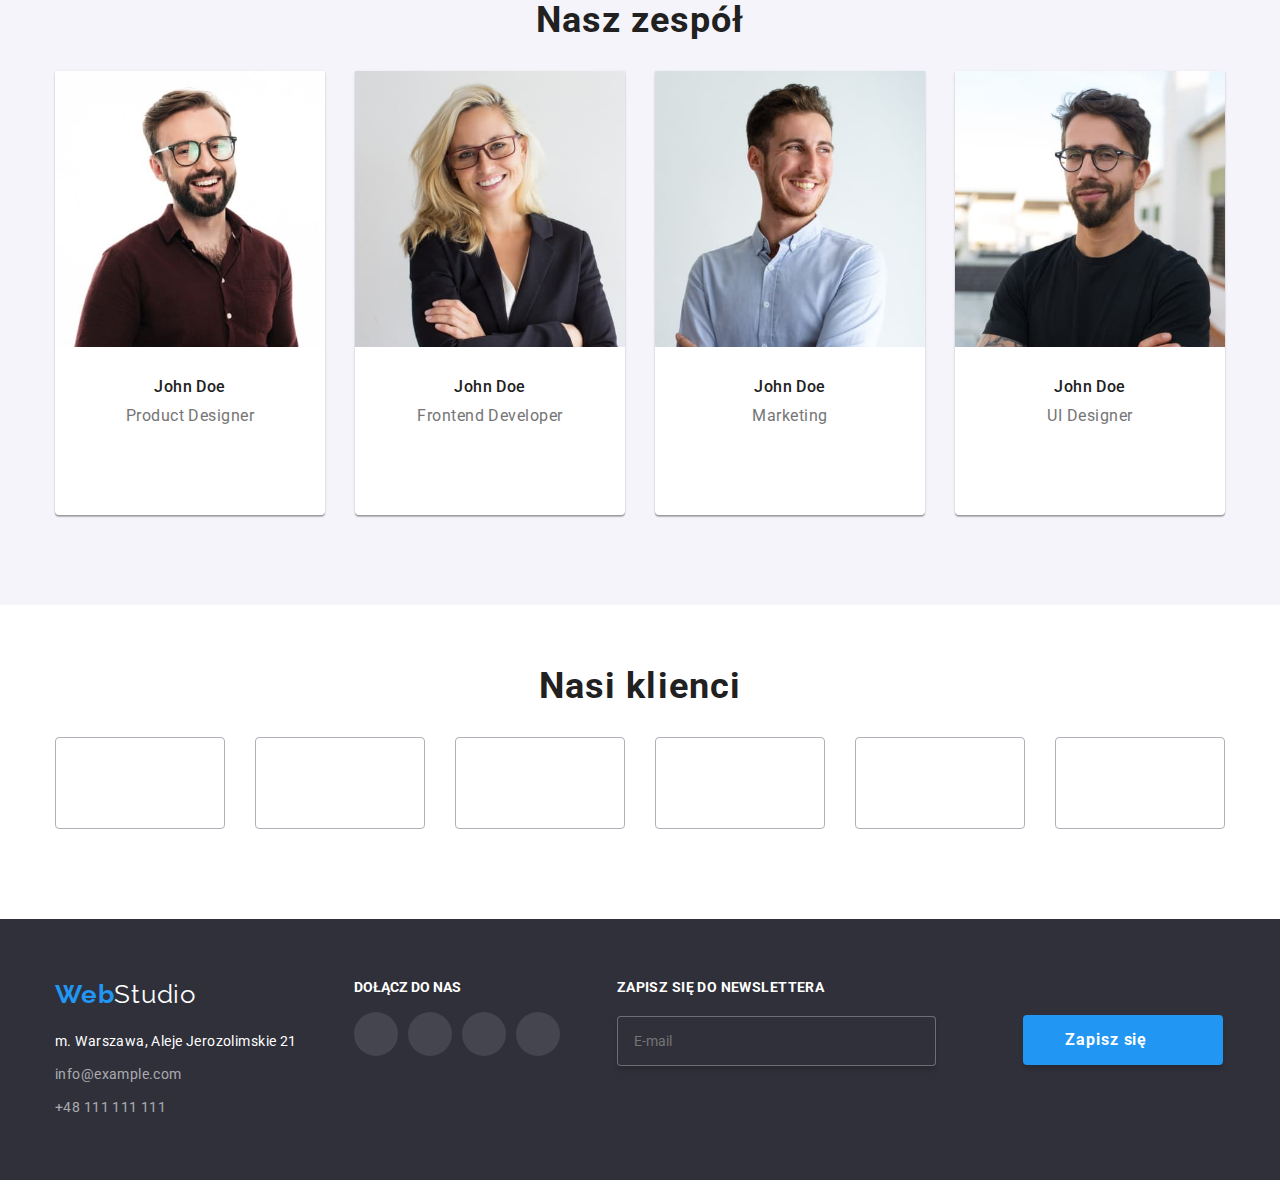
==== commit d5fbd16d: "minor changes" ====
--- a/index.html
+++ b/index.html
@@ -608,7 +608,7 @@
       <label class="ordering-form__name">
         <span class="ordering-form__subheading">Imię</span>
         <input class="ordering-form__input" type="text" name="name" />
-        <div class="ordering-form__icon">
+        <div class="ordering-form__icon ordering-form__icon--1st">
           <svg width="12" height="12">
             <use
             href="/goit-markup-hw-08/images/icons.svg#icon-person-black"
@@ -619,7 +619,7 @@
       <label class="ordering-form__phone">
         <span class="ordering-form__subheading">Telefon</span>
         <input class="ordering-form__input" type="tel" name="phone" />
-        <div class="ordering-form__icon">
+        <div class="ordering-form__icon ordering-form__icon--2nd">
           <svg width="14" height="14">
             <use
             href="/goit-markup-hw-08/images/icons.svg#icon-phone-black"
@@ -630,7 +630,7 @@
       <label class="ordering-form__mail">
         <span class="ordering-form__subheading">Email</span>
         <input class="ordering-form__input" type="email" name="email" />
-        <div class="ordering-form__icon">
+        <div class="ordering-form__icon ordering-form__icon--3rd">
           <svg width="16" height="12">
             <use
             href="/goit-markup-hw-08/images/icons.svg#icon-email-black"
--- a/css/main.min.css
+++ b/css/main.min.css
@@ -1 +1 @@
-.box-headline{padding:118px 59px;background-image:url(../images/background-photo.jpg),-webkit-gradient(linear, left top, right top, from(rgba(47, 48, 58, 0.4)), to(rgba(47, 48, 58, 0.4)));background-image:url(../images/background-photo.jpg),linear-gradient(to right, rgba(47, 48, 58, 0.4), rgba(47, 48, 58, 0.4));background-position:50% 50%;background-repeat:no-repeat;background-size:1600px;background-color:#2f303a}.headline{line-height:1.61;text-transform:uppercase;color:#fff;max-width:365px;margin:0px auto;font-size:25px;font-weight:900;letter-spacing:.06em;text-align:center}.order-button{font-weight:700;font-size:16px;line-height:1.88;-webkit-box-align:center;-ms-flex-align:center;align-items:center;text-align:center;letter-spacing:.06em;color:#fff;background:#2196f3;-webkit-box-shadow:0px 4px 4px rgba(0,0,0,.15);box-shadow:0px 4px 4px rgba(0,0,0,.15);border-radius:4px;cursor:pointer;border:none;width:200px;height:50px;display:block;margin-left:auto;margin-right:auto;margin-top:30px;padding:0px}.ordering-form__comment-field,.ordering-form__input,.products__product-tile,.filter-button,.mobile-nav__mail,.mobile-nav__phone,.mobile-nav__contact,.mobile-nav__portfolio,.mobile-nav__agency,.socials__circle--footer,.footer-block__Webstudio,.footer-block__contact-info,.footer-block__address,.footer,.socials__circle,.clients__background{-webkit-transition-property:color,fill,background-color,-webkit-box-shadow;transition-property:color,fill,background-color,-webkit-box-shadow;transition-property:color,fill,background-color,box-shadow;transition-property:color,fill,background-color,box-shadow,-webkit-box-shadow;-webkit-transition-duration:250ms;transition-duration:250ms;-webkit-transition-timing-function:cubic-bezier(0.4, 0, 0.2, 1);transition-timing-function:cubic-bezier(0.4, 0, 0.2, 1)}.clients{display:-webkit-box;display:-ms-flexbox;display:flex;padding-left:0px;margin:0px;list-style-type:none;-ms-flex-wrap:wrap;flex-wrap:wrap;-webkit-box-pack:center;-ms-flex-pack:center;justify-content:center}.clients__background{width:100%;height:92px;border-radius:4px;display:-webkit-box;display:-ms-flexbox;display:flex;-webkit-box-pack:center;-ms-flex-pack:center;justify-content:center;-webkit-box-align:center;-ms-flex-align:center;align-items:center;fill:#afb1b8;border:solid #afb1b8 1px}.clients__background:hover,.clients__backgroundfocus{fill:#2196f3;border:solid #2196f3 1px;cursor:pointer}.clients__client{-ms-flex-preferred-size:calc(50% - 30px);flex-basis:calc(50% - 30px)}.clients__client:nth-child(2n-1){margin-right:15px}.clients__client:nth-child(2n){margin-left:15px}.clients__client:nth-child(3),.clients__client:nth-child(4){margin-top:30px;margin-bottom:30px}.ordering-form__comment-field,.ordering-form__input,.products__product-tile,.filter-button,.mobile-nav__mail,.mobile-nav__phone,.mobile-nav__contact,.mobile-nav__portfolio,.mobile-nav__agency,.socials__circle--footer,.footer-block__Webstudio,.footer-block__contact-info,.footer-block__address,.footer,.socials__circle,.clients__background{-webkit-transition-property:color,fill,background-color,-webkit-box-shadow;transition-property:color,fill,background-color,-webkit-box-shadow;transition-property:color,fill,background-color,box-shadow;transition-property:color,fill,background-color,box-shadow,-webkit-box-shadow;-webkit-transition-duration:250ms;transition-duration:250ms;-webkit-transition-timing-function:cubic-bezier(0.4, 0, 0.2, 1);transition-timing-function:cubic-bezier(0.4, 0, 0.2, 1)}.section--team{background-color:#f5f4fa}.employees{margin:0px;padding:0px;list-style-type:none}.employees__employee{background-color:#f5f4fa;text-align:center;margin:auto 15px}.employees__employee-tile{min-width:320px;margin:0px;border-bottom-left-radius:4px;border-bottom-right-radius:4px;background-color:#fff;-webkit-box-shadow:0px 2px 1px rgba(0,0,0,.2),0px 1px 1px rgba(0,0,0,.14),0px 1px 3px rgba(0,0,0,.12);box-shadow:0px 2px 1px rgba(0,0,0,.2),0px 1px 1px rgba(0,0,0,.14),0px 1px 3px rgba(0,0,0,.12)}.employees__name{font-weight:500;font-size:16px;line-height:1.19;letter-spacing:.03em;padding-top:30px;-webkit-margin-before:0px;margin-block-start:0px;-webkit-margin-after:0px;margin-block-end:0px}.employees__title{font-size:16px;font-weight:400;line-height:1.19;letter-spacing:.03em;color:#757575;padding-top:10px;-webkit-margin-before:0px;margin-block-start:0px;-webkit-margin-after:0px;margin-block-end:0px}.employees__img-employee{display:block;min-width:320px;width:100%;height:100%}.employees__employee:not(:last-child){margin-bottom:30px}.socials{display:-webkit-box;display:-ms-flexbox;display:flex;-webkit-box-pack:center;-ms-flex-pack:center;justify-content:center;margin-top:16px;padding-bottom:24px;padding-left:0px;list-style-type:none}.socials__circle{width:44px;height:44px;border-radius:50%;display:-webkit-box;display:-ms-flexbox;display:flex;-webkit-box-pack:center;-ms-flex-pack:center;justify-content:center;-webkit-box-align:center;-ms-flex-align:center;align-items:center;fill:#afb1b8}.socials__circle:hover,.socials__circle:focus{background-color:#2196f3;fill:#fff;cursor:pointer}.socials__icon:not(:last-child){margin-right:10px}.strengths{margin-top:0px;margin-bottom:0px;padding-left:0px;list-style-type:none}.strengths__icon-background{display:-webkit-box;display:-ms-flexbox;display:flex;margin:auto 15px;height:120px;-webkit-box-align:center;-ms-flex-align:center;align-items:center;-webkit-box-pack:center;-ms-flex-pack:center;justify-content:center}.strengths__heading{text-align:center;font-weight:700;line-height:1.17;letter-spacing:.03em;text-transform:uppercase;-webkit-margin-before:0px;margin-block-start:0px;-webkit-margin-after:0px;margin-block-end:0px}.strengths__text{line-height:1.71;letter-spacing:.03em;color:#757575;padding-top:10px;-webkit-margin-before:0px;margin-block-start:0px;-webkit-margin-after:0px;margin-block-end:0px}.strengths__strength{margin-left:15px;margin-right:15px}.strengths__strength:not(:last-child){margin-bottom:30px}.desk{position:fixed;visibility:hidden}.ordering-form__comment-field,.ordering-form__input,.products__product-tile,.filter-button,.mobile-nav__mail,.mobile-nav__phone,.mobile-nav__contact,.mobile-nav__portfolio,.mobile-nav__agency,.socials__circle--footer,.footer-block__Webstudio,.footer-block__contact-info,.footer-block__address,.footer,.clients__background,.socials__circle{-webkit-transition-property:color,fill,background-color,-webkit-box-shadow;transition-property:color,fill,background-color,-webkit-box-shadow;transition-property:color,fill,background-color,box-shadow;transition-property:color,fill,background-color,box-shadow,-webkit-box-shadow;-webkit-transition-duration:250ms;transition-duration:250ms;-webkit-transition-timing-function:cubic-bezier(0.4, 0, 0.2, 1);transition-timing-function:cubic-bezier(0.4, 0, 0.2, 1)}.container--footer{padding-top:60px;padding-bottom:60px;background-color:#2f303a}.footer-elements{margin:0px;list-style-type:none;text-align:center;padding:0px}.footer-block__Webstudio,.footer-block__contact-info,.footer-block__address{text-decoration:none}.footer-block__Web{color:#2196f3;font-weight:700}.footer-block__Webstudio{font-size:26px;font-weight:400;font-family:"Raleway",sans-serif;line-height:1.19;letter-spacing:.03em;color:#fff;display:block;margin-bottom:20px}.footer-block__contact-info{color:#212121;line-height:1.71;letter-spacing:.03em;color:rgba(255,255,255,.6);background-color:#2f303a;display:block}.footer-block__contact-info:hover,.footer-block__contact-info:focus{color:#2196f3}.footer-block__contact-info:nth-child(3){margin-bottom:9px}.footer-block__address{line-height:1.71;letter-spacing:.03em;color:#fff;background-color:#2f303a;font-style:normal;display:block;margin-bottom:9px}.footer-block:nth-child(2){margin:60px auto}.join-us{color:#fff;font-weight:700;line-height:1.14;letter-spacing:0,3em}.socials{display:-webkit-box;display:-ms-flexbox;display:flex;margin-top:16px;padding-bottom:30px;padding-left:0px;list-style-type:none}.socials--footer{display:-webkit-box;display:-ms-flexbox;display:flex;margin-top:20px;padding-bottom:30px;padding-left:0px;list-style-type:none}.socials__icon:not(:last-child){margin-right:10px}.socials__icon--footer:nth-child(1){margin-left:0px}.socials__icon--footer:not(:last-child){margin-right:10px}.socials__circle{width:44px;height:44px;border-radius:50%;display:-webkit-box;display:-ms-flexbox;display:flex;-webkit-box-pack:center;-ms-flex-pack:center;justify-content:center;-webkit-box-align:center;-ms-flex-align:center;align-items:center;fill:#afb1b8}.socials__circle:hover,.socials__circle:focus{background-color:#2196f3;fill:#fff;cursor:pointer}.socials__circle--footer{width:44px;height:44px;border-radius:50%;display:-webkit-box;display:-ms-flexbox;display:flex;-webkit-box-pack:center;-ms-flex-pack:center;justify-content:center;-webkit-box-align:center;-ms-flex-align:center;align-items:center;fill:#fff;background-color:rgba(255,255,255,.1019607843);margin-top:0px}.socials__circle--footer:hover,.socials__circle--footer:focus{background-color:#2196f3;fill:#fff;cursor:pointer}.newsletter-box{position:relative}.newsletter-slogan{font-weight:700;line-height:1.14;letter-spacing:.03em;text-align:left;color:#fff}.newsletter{display:-webkit-box;display:-ms-flexbox;display:flex;-webkit-box-pack:center;-ms-flex-pack:center;justify-content:center}.newsletter__mail{position:relative;-ms-flex-preferred-size:calc(100% - 30px);flex-basis:calc(100% - 30px);max-width:450px;margin:auto 15px}.newsletter__input{width:100%;height:50px;padding:0px 0px 0px 16px;border:1px solid rgba(255,255,255,.3019607843);border-radius:4px;-webkit-box-shadow:0px 4px 4px 0px rgba(0,0,0,.1490196078);box-shadow:0px 4px 4px 0px rgba(0,0,0,.1490196078);background-color:#2f303a;color:rgba(255,255,255,.6);margin-top:20px}.newsletter__input:hover,.newsletter__input:focus{outline:none;border-color:rgba(255,255,255,.3019607843)}.submit-button-newsletter-box{position:relative}.submit-button-newsletter{display:block;margin:20px auto auto auto;height:50px;width:200px;border-radius:4px;background-color:#2196f3;color:#fff;font-size:16px;font-weight:700;line-height:1.875;letter-spacing:.06em;border:none;padding:0px;-webkit-box-shadow:0px 4px 4px 0px rgba(0,0,0,.1490196078);box-shadow:0px 4px 4px 0px rgba(0,0,0,.1490196078);position:relative}.submit-button-newsletter:focus,.submit-button-newsletter:hover{cursor:pointer}.submit-button-newsletter__icon{position:absolute;left:160px;top:13px}.submit-button-newsletter__text{position:absolute;left:42px;top:10px}.ordering-form__comment-field,.ordering-form__input,.products__product-tile,.filter-button,.mobile-nav__mail,.mobile-nav__phone,.mobile-nav__contact,.mobile-nav__portfolio,.mobile-nav__agency,.clients__background,.socials__circle,.footer,.footer-block__Webstudio,.footer-block__contact-info,.footer-block__address,.socials__circle--footer{-webkit-transition-property:color,fill,background-color,-webkit-box-shadow;transition-property:color,fill,background-color,-webkit-box-shadow;transition-property:color,fill,background-color,box-shadow;transition-property:color,fill,background-color,box-shadow,-webkit-box-shadow;-webkit-transition-duration:250ms;transition-duration:250ms;-webkit-transition-timing-function:cubic-bezier(0.4, 0, 0.2, 1);transition-timing-function:cubic-bezier(0.4, 0, 0.2, 1)}.header{border-bottom:solid #ececec 1px}.box-menu{margin:10px auto}.box-menu__box-nav{-webkit-box-pack:justify;-ms-flex-pack:justify;justify-content:space-between;display:-webkit-box;display:-ms-flexbox;display:flex;-webkit-box-align:center;-ms-flex-align:center;align-items:center}.box-menu__mobile-menu-icon{margin-right:10px;cursor:pointer}.box-menu__mobile-menu-icon:hover,.box-menu__mobile-menu-icon:focus{fill:#2196f3}.box-menu__Web{color:#2196f3;font-weight:700}.box-menu__Webstudio-header{text-decoration:none;font-size:26px;font-weight:400;font-family:"Raleway",sans-serif;line-height:1.19;letter-spacing:.03em;color:#000;margin-left:15px;color:#212121}.box-menu__Webstudio-header:hover,.box-menu__Webstudio-header:focus{color:#000;font-size:26px;font-weight:700}.js-menu-container{visibility:hidden;-webkit-transition-property:opacity,visibility;transition-property:opacity,visibility;-webkit-transition-duration:700ms;transition-duration:700ms;opacity:0%;pointer-events:none;position:fixed;top:0px;right:0px}.is-open{visibility:visible;-webkit-transition-property:opacity,visibility;transition-property:opacity,visibility;-webkit-transition-duration:700ms;transition-duration:700ms;opacity:100%;pointer-events:all;z-index:20}.mobile-nav-close-button{position:fixed;top:10px;right:15px;cursor:pointer}.mobile-nav{width:100%;height:100%;background-color:#fff}.mobile-nav__agency{display:block;font-size:40px;text-decoration:none;color:#212121;line-height:1.17;letter-spacing:.02em;font-weight:500;position:absolute;left:40px;top:48px}.mobile-nav__agency:hover,.mobile-nav__agency:focus{fill:#2196f3;color:#2196f3;font-weight:500}.mobile-nav__portfolio{display:block;font-size:40px;text-decoration:none;color:#212121;line-height:1.17;letter-spacing:.02em;font-weight:500;position:absolute;left:40px;top:132px}.mobile-nav__portfolio:hover,.mobile-nav__portfolio:focus{fill:#2196f3;color:#2196f3;font-weight:500}.mobile-nav__contact{display:block;font-size:40px;position:absolute;left:40px;top:212px;text-decoration:none;color:#212121;line-height:1.17;letter-spacing:.02em;font-weight:500;position:absolute;left:40px}.mobile-nav__contact:hover,.mobile-nav__contact:focus{fill:#2196f3;color:#2196f3;font-weight:500}.mobile-nav__phone{display:block;font-size:34px;position:absolute;text-decoration:none;color:#2196f3;line-height:1.17;letter-spacing:.02em;font-weight:500;position:absolute;left:40px;bottom:194px;min-width:320px}.mobile-nav__phone:hover,.mobile-nav__phone:focus{fill:#2196f3;color:#2196f3;font-weight:500}.mobile-nav__mail{display:block;font-size:24px;text-decoration:none;color:#757575;line-height:1.17;letter-spacing:.02em;font-weight:500;position:absolute;left:40px;bottom:134px}.mobile-nav__mail:hover,.mobile-nav__mail:focus{fill:#2196f3;color:#2196f3;font-weight:500}.mobile-nav__socials{list-style-type:none}.mobile-nav__social-link{text-decoration:none;color:#2196f3}.mobile-nav__social{color:#2196f3;font-size:18px;font-size:18px;font-weight:500;line-height:1.22;letter-spacing:.02em}.mobile-nav__social:nth-child(1){position:absolute;bottom:48px;left:40px;padding-right:10px;border-right:1px solid rgba(33,33,33,.2)}.mobile-nav__social:nth-child(2){position:absolute;bottom:48px;left:145px;padding-right:10px;border-right:1px solid rgba(33,33,33,.2)}.mobile-nav__social:nth-child(3){position:absolute;bottom:48px;left:224px;padding-right:10px;border-right:1px solid rgba(33,33,33,.2)}.mobile-nav__social:nth-child(4){position:absolute;bottom:48px;left:325px}.not-mobile{visibility:hidden;position:fixed}.ordering-form__comment-field,.ordering-form__input,.products__product-tile,.filter-button,.clients__background,.socials__circle,.footer,.footer-block__Webstudio,.footer-block__contact-info,.footer-block__address,.socials__circle--footer,.mobile-nav__agency,.mobile-nav__portfolio,.mobile-nav__contact,.mobile-nav__phone,.mobile-nav__mail{-webkit-transition-property:color,fill,background-color,-webkit-box-shadow;transition-property:color,fill,background-color,-webkit-box-shadow;transition-property:color,fill,background-color,box-shadow;transition-property:color,fill,background-color,box-shadow,-webkit-box-shadow;-webkit-transition-duration:250ms;transition-duration:250ms;-webkit-transition-timing-function:cubic-bezier(0.4, 0, 0.2, 1);transition-timing-function:cubic-bezier(0.4, 0, 0.2, 1)}.filters{display:-webkit-box;display:-ms-flexbox;display:flex;-ms-flex-wrap:wrap;flex-wrap:wrap;padding-bottom:40px;padding-left:0px;list-style-type:none;margin:0px 0px 0px 15px}.filter-button{font-weight:500;font-size:16px;line-height:1.63;letter-spacing:.03em;background:#f5f4fa;border-radius:4px;text-align:center;border-radius:4px;border:none;margin-right:8px;margin-bottom:15px;cursor:pointer}.filter-button:hover,.filter-button:focus{color:#fff;background:#2196f3;-webkit-box-shadow:0px 2px 2px 0px rgba(0,0,0,.1215686275),0px 1px 2px 0px rgba(0,0,0,.0784313725),0px 3px 1px 0px rgba(0,0,0,.1019607843);box-shadow:0px 2px 2px 0px rgba(0,0,0,.1215686275),0px 1px 2px 0px rgba(0,0,0,.0784313725),0px 3px 1px 0px rgba(0,0,0,.1019607843)}.filter-button--all{padding:6px 13px}.filter-button--sites{padding:6px 39px}.filter-button--apps{padding:6px 38px}.filter-button--design{padding:6px 28px}.filter-button--marketing{padding:6px 26px}.ordering-form__comment-field,.ordering-form__input,.products__product-tile,.clients__background,.socials__circle,.footer,.footer-block__Webstudio,.footer-block__contact-info,.footer-block__address,.socials__circle--footer,.mobile-nav__agency,.mobile-nav__portfolio,.mobile-nav__contact,.mobile-nav__phone,.mobile-nav__mail,.filter-button{-webkit-transition-property:color,fill,background-color,-webkit-box-shadow;transition-property:color,fill,background-color,-webkit-box-shadow;transition-property:color,fill,background-color,box-shadow;transition-property:color,fill,background-color,box-shadow,-webkit-box-shadow;-webkit-transition-duration:250ms;transition-duration:250ms;-webkit-transition-timing-function:cubic-bezier(0.4, 0, 0.2, 1);transition-timing-function:cubic-bezier(0.4, 0, 0.2, 1)}.products{margin:0px;padding:0px;list-style-type:none}.products__name{margin:0px;font-weight:700;font-size:18px;line-height:2;letter-spacing:.06em;padding-left:24px;padding-top:20px}.products__category{margin:0px;font-size:16px;line-height:1.88;letter-spacing:.03em;color:#757575;font-weight:400;padding-left:24px;padding-top:4px;padding-bottom:19px}.products__product-tile{margin-left:15px;margin-right:15px;max-width:100%;min-width:331px}.products__product-tile:hover,.products__product-tile:focus{-webkit-box-shadow:1px 4px 6px 0px rgba(0,0,0,.1607843137),0px 4px 4px 0px rgba(0,0,0,.0588235294),0px 1px 1px 0px rgba(0,0,0,.1215686275);box-shadow:1px 4px 6px 0px rgba(0,0,0,.1607843137),0px 4px 4px 0px rgba(0,0,0,.0588235294),0px 1px 1px 0px rgba(0,0,0,.1215686275);cursor:pointer}.products__product-tile:not(:last-child){margin-bottom:30px}.products__img{display:block;width:100%}.products__animation-field{position:relative;overflow:hidden}.products__card-popup-box{background-color:rgba(33,150,243,.8980392157);height:100%;width:100%;display:-webkit-box;display:-ms-flexbox;display:flex;-webkit-box-align:center;-ms-flex-align:center;align-items:center;position:absolute;top:294px;-webkit-transition-property:top;transition-property:top;-webkit-transition-duration:500ms;transition-duration:500ms}.products__product:hover .products__card-popup-box{top:0}.products__card-popup-description{color:#fff;line-height:1.56;letter-spacing:.03em;font-size:18px;padding:49px 45px 49px 24px}.products__bottom{border-bottom:solid #eee 1px}.ordering-form__comment-field,.ordering-form__input,.clients__background,.socials__circle,.footer,.footer-block__Webstudio,.footer-block__contact-info,.footer-block__address,.socials__circle--footer,.mobile-nav__agency,.mobile-nav__portfolio,.mobile-nav__contact,.mobile-nav__phone,.mobile-nav__mail,.filter-button,.products__product-tile{-webkit-transition-property:color,fill,background-color,-webkit-box-shadow;transition-property:color,fill,background-color,-webkit-box-shadow;transition-property:color,fill,background-color,box-shadow;transition-property:color,fill,background-color,box-shadow,-webkit-box-shadow;-webkit-transition-duration:250ms;transition-duration:250ms;-webkit-transition-timing-function:cubic-bezier(0.4, 0, 0.2, 1);transition-timing-function:cubic-bezier(0.4, 0, 0.2, 1)}.modal-window-backdrop{position:fixed;top:0;width:100%;height:100%;background:rgba(0,0,0,.2);-webkit-transition-property:opacity;transition-property:opacity;-webkit-transition-duration:700ms;transition-duration:700ms;opacity:100%}.is-hidden{visibility:hidden;-webkit-transition-property:opacity,visibility;transition-property:opacity,visibility;-webkit-transition-duration:700ms;transition-duration:700ms;opacity:0%;pointer-events:none}.modal-window{position:absolute;-webkit-transform:translate(50%, -50%);transform:translate(50%, -50%);top:50%;right:50%;width:calc(100% - 30px);height:609px;background-color:#fff;border-radius:4px;-webkit-box-shadow:0px 2px 1px 0px rgba(0,0,0,.2),0px 1px 1px 0px rgba(0,0,0,.1411764706),0px 1px 3px 0px rgba(0,0,0,.1215686275);box-shadow:0px 2px 1px 0px rgba(0,0,0,.2),0px 1px 1px 0px rgba(0,0,0,.1411764706),0px 1px 3px 0px rgba(0,0,0,.1215686275);-webkit-transition-property:opacity;transition-property:opacity;-webkit-transition-duration:700ms;transition-duration:700ms;opacity:100%;text-align:center}.modal-window__button-box{text-align:right}.modal-window-button{width:30px;height:30px;border-radius:50%;border:1px solid rgba(0,0,0,.1019607843);background-color:#fff;padding:0px;margin-top:8px;margin-right:8px}.modal-window-button:hover{cursor:pointer}.form-heading{font-size:20px;font-weight:700;line-height:1.5;letter-spacing:.03em;padding-bottom:8px;margin:0px 40px 0px 40px}.ordering-form__name,.ordering-form__phone,.ordering-form__mail,.ordering-form__comment{max-width:370px}.ordering-form__input{width:calc(100% - 80px);height:40px;border:1px solid rgba(33,33,33,.2);border-radius:4px;padding-left:42px}.ordering-form__input:hover,.ordering-form__input:focus{border-color:#2196f3;outline:none}.ordering-form__comment-field{resize:none;width:calc(100% - 80px);height:120px;display:block;margin:auto;padding:12px 16px;border:1px solid rgba(33,33,33,.2);border-radius:4px}.ordering-form__comment-field:hover,.ordering-form__comment-field:focus{border-color:#2196f3;outline:none}.ordering-form__comment-field::-webkit-input-placeholder{color:rgba(117,117,117,.5019607843)}.ordering-form__comment-field::-moz-placeholder{color:rgba(117,117,117,.5019607843)}.ordering-form__comment-field:-ms-input-placeholder{color:rgba(117,117,117,.5019607843)}.ordering-form__comment-field::-ms-input-placeholder{color:rgba(117,117,117,.5019607843)}.ordering-form__comment-field::placeholder{color:rgba(117,117,117,.5019607843)}.ordering-form__name,.ordering-form__phone,.ordering-form__mail,.ordering-form__comment,.ordering-form__formalities{position:relative}.ordering-form__icon{position:absolute;left:55px;top:32px;fill:#212121}.ordering-form__subheading{margin-left:40px;margin-bottom:4px;margin-top:4px;text-align:left;display:block;font-size:12px;line-height:1.17;letter-spacing:.01em;color:#757575}.ordering-form__formalities{color:#757575;line-height:1.71;letter-spacing:.03em}.ordering-form__terms-conditions{color:#2196f3;line-height:1.71;letter-spacing:.03em;text-decoration:underline}.ordering-form__terms-box{position:relative;padding-top:20px;margin:auto 40px}.ordering-form__statement{text-align:center}.ordering-form__input:hover+.ordering-form__icon,.ordering-form__input:focus+.ordering-form__icon,.ordering-form__terms-checkbox:hover+.ordering-form__icon,.ordering-form__terms-checkbox:focus+.ordering-form__icon{fill:#2196f3}.ordering-form__input:hover,.ordering-form__terms-checkbox:hover,.ordering-form__icon:hover{fill:#2196f3}.ordering-form__terms-checkbox{display:inline-block;position:relative;right:202px}.ordering-form__terms-checkbox:hover,.ordering-form__terms-checkbox:focus{border-color:#2196f3;outline:none}.ordering-form__terms-checkbox:checked{z-index:0;opacity:0%}.ordering-form__terms-checkbox:checked+.ordering-form__checkbox-icon--uncheck{z-index:0;opacity:0%}.ordering-form__checkbox-icon{position:absolute;left:0px;top:15px}.ordering-form__checkbox-icon--uncheck{z-index:15;background-color:#fff}.submit-button{position:absolute;left:calc((100% - 200px)/2);bottom:40px;display:block;height:50px;width:200px;border-radius:4px;background-color:#2196f3;color:#fff;font-size:16px;font-weight:700;line-height:1.875;letter-spacing:.06em;border:none;padding:0px;-webkit-box-shadow:0px 4px 4px 0px rgba(0,0,0,.1490196078);box-shadow:0px 4px 4px 0px rgba(0,0,0,.1490196078);cursor:pointer}@media(min-width: 481px)and (max-width: 768px){.not-mobile{visibility:visible;position:relative}.mobile{visibility:hidden;position:fixed}.box-menu{display:-webkit-box;display:-ms-flexbox;display:flex;-ms-flex-wrap:nowrap;flex-wrap:nowrap;-webkit-box-pack:baseline;-ms-flex-pack:baseline;justify-content:baseline;margin-top:13.5px;margin-bottom:13.5px}.box-menu__box-nav{-webkit-box-pack:justify;-ms-flex-pack:justify;justify-content:space-between;display:-webkit-box;display:-ms-flexbox;display:flex;-webkit-box-align:baseline;-ms-flex-align:baseline;align-items:baseline;width:64.45%}.box-menu__contact-box{display:-webkit-box;display:-ms-flexbox;display:flex;-webkit-box-orient:vertical;-webkit-box-direction:normal;-ms-flex-direction:column;flex-direction:column;position:absolute;right:15px}.box-menu__header{-webkit-transition-property:color,fill,background-color,-webkit-box-shadow;transition-property:color,fill,background-color,-webkit-box-shadow;transition-property:color,fill,background-color,box-shadow;transition-property:color,fill,background-color,box-shadow,-webkit-box-shadow;-webkit-transition-duration:250ms;transition-duration:250ms;-webkit-transition-timing-function:cubic-bezier(0.4, 0, 0.2, 1);transition-timing-function:cubic-bezier(0.4, 0, 0.2, 1);text-decoration:none;color:#212121;line-height:1.14;letter-spacing:.02em;font-weight:500;position:relative}.box-menu__header:hover,.box-menu__header:focus{fill:#2196f3;color:#2196f3;font-weight:500}.box-menu__header--active{color:#2196f3;position:relative}.box-menu__header--active::after{content:"";background-color:#2196f3;width:100%;height:4px;border-radius:2px;display:block;position:absolute;top:30px;right:0px}.box-menu__header--contact{fill:#afb1b8;color:#757575;font-size:12px}.box-menu__icon{margin-right:8px}.box-menu__Web{color:#2196f3;font-weight:700}.box-menu__Webstudio-header{text-decoration:none;font-size:26px;font-weight:400;font-family:"Raleway",sans-serif;line-height:1.19;letter-spacing:.03em;color:#000;margin-left:3.11%;margin-right:4.76%;color:#212121}.box-menu__Webstudio-header:hover,.box-menu__Webstudio-header:focus{color:#000;font-size:26px;font-weight:700}}@media(min-width: 481px)and (max-width: 768px){.footer-elements{display:-webkit-box;display:-ms-flexbox;display:flex;-ms-flex-wrap:wrap;flex-wrap:wrap;-ms-flex-pack:distribute;justify-content:space-around}.footer-block:nth-child(1){width:253px}.footer-block:nth-child(2){width:206px;margin:0px}.footer-block:nth-child(3){margin-top:60px;width:450px}.footer-block:nth-child(4){margin:0px 100px}}@media(min-width: 481px)and (max-width: 768px){.modal-window{width:41.41%}.ordering-form__name,.ordering-form__phone,.ordering-form__mail,.ordering-form__comment{max-width:448px}}@media(min-width: 481px)and (max-width: 768px){.strengths{display:-webkit-box;display:-ms-flexbox;display:flex;-ms-flex-wrap:wrap;flex-wrap:wrap}.strengths__strength{-ms-flex-preferred-size:46.1%;flex-basis:46.1%;margin-left:1.95%;margin-right:1.95%}}@media(min-width: 481px)and (max-width: 768px){.clients{display:-webkit-box;display:-ms-flexbox;display:flex;-ms-flex-pack:distribute;justify-content:space-around}.clients__background{width:100%;height:92px;border-radius:4px;display:-webkit-box;display:-ms-flexbox;display:flex;-webkit-box-pack:center;-ms-flex-pack:center;justify-content:center;-webkit-box-align:center;-ms-flex-align:center;align-items:center;fill:#afb1b8;border:solid #afb1b8 1px}.clients__client:nth-child(2n-1){margin-right:0px}.clients__client:nth-child(2n){margin-left:0px}.clients__client:nth-child(3),.clients__client:nth-child(4){margin-top:0px;margin-bottom:0px}.clients__client:nth-child(1),.clients__client:nth-child(2),.clients__client:nth-child(3){margin-bottom:30px}.clients__client{-ms-flex-preferred-size:calc(33.3333333333% - 30px);flex-basis:calc(33.3333333333% - 30px)}}@media(min-width: 481px)and (max-width: 768px){.employees{display:-webkit-box;display:-ms-flexbox;display:flex;-ms-flex-wrap:wrap;flex-wrap:wrap}.employees__employee{-ms-flex-preferred-size:46.1%;flex-basis:46.1%;margin-left:1.95%;margin-right:1.95%}.employees__employee-tile{min-width:0px;margin-top:0px;margin-bottom:0px}.employees__img-employee{min-width:0px}.employees__employee:nth-child(1),.employees__employee:nth-child(2){margin-bottom:30px}.employees__employee:nth-child(4){margin-top:0px}}@media(min-width: 481px)and (max-width: 768px){.filters{-webkit-box-pack:center;-ms-flex-pack:center;justify-content:center}.filter-button{margin-right:6px}}@media(min-width: 481px)and (max-width: 768px){.products{display:-webkit-box;display:-ms-flexbox;display:flex;-ms-flex-wrap:wrap;flex-wrap:wrap}.products__product{-ms-flex-preferred-size:46.1%;flex-basis:46.1%;margin-left:1.95%;margin-right:1.95%}.products__product:not(:last-child){margin-bottom:30px}.products__name{margin:0px 24px 0px 0px}.products__category--tabpadding1{padding-bottom:55px}}@media(min-width: 481px)and (max-width: 768px)and (min-width: 481px)and (max-width: 531px){.products__category--tabpadding4{padding-bottom:55px}}@media(min-width: 481px)and (max-width: 768px)and (min-width: 481px)and (max-width: 645px){.products__category--tabpadding5{padding-bottom:55px}}@media(min-width: 481px)and (max-width: 768px)and (min-width: 481px)and (max-width: 608px){.products__category--tabpadding8{padding-bottom:55px}}@media(min-width: 481px)and (max-width: 768px){.products__product-tile{margin:0px;min-width:0px}}@media(min-width: 481px)and (max-width: 768px)and (min-width: 626px)and (max-width: 695px){.products__card-popup-description{font-size:16px}}@media(min-width: 481px)and (max-width: 768px)and (min-width: 481px)and (max-width: 625px){.products__card-popup-description{font-size:12px}}@media(min-width: 769px){.not-mobile{visibility:visible;position:relative}.mobile{visibility:hidden;position:fixed}.box-menu{display:-webkit-box;display:-ms-flexbox;display:flex;-ms-flex-wrap:nowrap;flex-wrap:nowrap;-webkit-box-align:baseline;-ms-flex-align:baseline;align-items:baseline;-webkit-box-pack:justify;-ms-flex-pack:justify;justify-content:space-between;margin-top:25px;margin-bottom:25px}.box-menu__box-nav{-webkit-box-pack:justify;-ms-flex-pack:justify;justify-content:space-between;display:-webkit-box;display:-ms-flexbox;display:flex;-webkit-box-align:baseline;-ms-flex-align:baseline;align-items:baseline;width:45%}}@media(min-width: 769px)and (max-width: 1000px){.box-menu__box-nav{width:60%}}@media(min-width: 769px){.box-menu__contact-box{right:15px}}@media(min-width: 769px){.box-menu__header{-webkit-transition-property:color,fill,background-color,-webkit-box-shadow;transition-property:color,fill,background-color,-webkit-box-shadow;transition-property:color,fill,background-color,box-shadow;transition-property:color,fill,background-color,box-shadow,-webkit-box-shadow;-webkit-transition-duration:250ms;transition-duration:250ms;-webkit-transition-timing-function:cubic-bezier(0.4, 0, 0.2, 1);transition-timing-function:cubic-bezier(0.4, 0, 0.2, 1);text-decoration:none;color:#212121;line-height:1.14;letter-spacing:.02em;font-weight:500;position:relative}.box-menu__header:hover,.box-menu__header:focus{fill:#2196f3;color:#2196f3;font-weight:500}.box-menu__header--active{color:#2196f3;position:relative}.box-menu__header--active::after{content:"";background-color:#2196f3;width:100%;height:4px;border-radius:2px;display:block;position:absolute;top:41px;right:0px}.box-menu__header--contact{fill:#afb1b8;color:#757575;font-size:14px}}@media(min-width: 769px){.box-menu__icon{margin-right:8px}}@media(min-width: 769px){.box-menu__Web{color:#2196f3;font-weight:700}}@media(min-width: 769px){.box-menu__Webstudio-header{text-decoration:none;font-size:26px;font-weight:400;font-family:"Raleway",sans-serif;line-height:1.19;letter-spacing:.03em;color:#000;margin-left:3.11%;margin-right:4.76%;color:#212121}.box-menu__Webstudio-header:hover,.box-menu__Webstudio-header:focus{color:#000;font-size:26px;font-weight:700}}@media(min-width: 769px){.footer-elements{display:-webkit-box;display:-ms-flexbox;display:flex;-webkit-box-pack:justify;-ms-flex-pack:justify;justify-content:space-between;text-align:left;margin-left:15px;margin-right:15px}.footer{background-color:#2f303a}.footer-block__contact-info{color:#212121;line-height:1.71;letter-spacing:.03em;color:rgba(255,255,255,.6);display:block}.footer-block__address{line-height:1.71;letter-spacing:.03em;color:#fff;background-color:#2f303a;font-style:normal;display:block;margin-bottom:9px}.footer-block:nth-child(1){max-width:246px}.footer-block:nth-child(2){width:206px;margin:0px}.footer-block:nth-child(3){width:29.83%}.footer-block:nth-child(4){width:16%;margin-right:15px}.join-us{color:#fff;font-weight:700;line-height:1.14;letter-spacing:0,3em}.socials{display:-webkit-box;display:-ms-flexbox;display:flex;margin-top:16px;padding-bottom:30px;padding-left:0px;list-style-type:none}.socials--footer{display:-webkit-box;display:-ms-flexbox;display:flex;margin-top:20px;padding-bottom:30px;padding-left:0px;list-style-type:none}.socials__icon:not(:last-child){margin-right:10px}.socials__icon--footer:nth-child(1){margin-left:0px}.socials__icon--footer:not(:last-child){margin-right:10px}.socials__circle{width:44px;height:44px;border-radius:50%;display:-webkit-box;display:-ms-flexbox;display:flex;-webkit-box-pack:center;-ms-flex-pack:center;justify-content:center;-webkit-box-align:center;-ms-flex-align:center;align-items:center;fill:#afb1b8}.socials__circle--footer{width:44px;height:44px;border-radius:50%;display:-webkit-box;display:-ms-flexbox;display:flex;-webkit-box-pack:center;-ms-flex-pack:center;justify-content:center;-webkit-box-align:center;-ms-flex-align:center;align-items:center;fill:#fff;background-color:rgba(255,255,255,.1019607843);margin-top:0px}.newsletter-box{position:relative;width:100%}.newsletter-slogan{font-weight:700;line-height:1.14;letter-spacing:.03em;text-align:left;color:#fff}.newsletter{width:100%;display:-webkit-box;display:-ms-flexbox;display:flex;-webkit-box-pack:start;-ms-flex-pack:start;justify-content:flex-start}.newsletter__mail{position:relative;-ms-flex-preferred-size:calc(100% - 30px);flex-basis:calc(100% - 30px);width:100%;margin:0px}.newsletter__input{width:100%;height:50px;padding:0px 0px 0px 16px;border:1px solid rgba(255,255,255,.3019607843);border-radius:4px;-webkit-box-shadow:0px 4px 4px 0px rgba(0,0,0,.1490196078);box-shadow:0px 4px 4px 0px rgba(0,0,0,.1490196078);background-color:#2f303a;color:rgba(255,255,255,.6);margin-top:20px}.submit-button-newsletter-box{position:relative}.submit-button-newsletter{display:block;margin:36px auto auto auto;height:50px;width:200px;border-radius:4px;background-color:#2196f3;color:#fff;font-size:16px;font-weight:700;line-height:1.875;letter-spacing:.06em;border:none;padding:0px;-webkit-box-shadow:0px 4px 4px 0px rgba(0,0,0,.1490196078);box-shadow:0px 4px 4px 0px rgba(0,0,0,.1490196078);position:relative}.submit-button-newsletter__icon{position:absolute;left:160px;top:13px}.submit-button-newsletter__text{position:absolute;left:42px;top:10px}}@media(min-width: 769px){.modal-window{width:528px}.ordering-form__name,.ordering-form__phone,.ordering-form__mail,.ordering-form__comment{max-width:448px}.ordering-form__terms-checkbox{visibility:hidden}}@media(min-width: 769px){.strengths{display:-webkit-box;display:-ms-flexbox;display:flex;-ms-flex-wrap:nowrap;flex-wrap:nowrap}.strengths__strength{-ms-flex-preferred-size:22.5%;flex-basis:22.5%;margin-left:1.25%;margin-right:1.25%}}@media(min-width: 769px){.employees{display:-webkit-box;display:-ms-flexbox;display:flex;-ms-flex-wrap:nowrap;flex-wrap:nowrap}.employees__employee{-ms-flex-preferred-size:22.5%;flex-basis:22.5%;margin-left:1.25%;margin-right:1.25%}.employees__employee-tile{min-width:0px;margin-top:0px;margin-bottom:0px}.employees__img-employee{min-width:0px}.employees__employee:nth-child(1),.employees__employee:nth-child(2){margin-bottom:30px}.employees__employee:nth-child(4){margin-top:0px}.socials{max-width:206px;margin:16px auto 0px auto;display:-webkit-box;display:-ms-flexbox;display:flex;-webkit-box-pack:justify;-ms-flex-pack:justify;justify-content:space-between}.socials__circle{width:44px;height:44px;border-radius:50%;display:-webkit-box;display:-ms-flexbox;display:flex;-webkit-box-pack:center;-ms-flex-pack:center;justify-content:center;-webkit-box-align:center;-ms-flex-align:center;align-items:center}.socials__icon:not(:last-child){margin-right:0px}}@media(min-width: 769px){.filters{-webkit-box-pack:center;-ms-flex-pack:center;justify-content:center}.filter-button--all{padding:6px 22px;margin:0px 4px}.filter-button--sites{padding:6px 22px;margin:0px 4px}.filter-button--apps{padding:6px 22px;margin:0px 4px}.filter-button--design{padding:6px 22px;margin:0px 4px}.filter-button--marketing{padding:6px 22px;margin:0px 4px}}@media(min-width: 769px){.products{display:-webkit-box;display:-ms-flexbox;display:flex;-ms-flex-wrap:wrap;flex-wrap:wrap}.products__product{-ms-flex-preferred-size:calc(33.3333333333% - 30px);flex-basis:calc(33.3333333333% - 30px);margin-left:15px;margin-right:15px}.products__product:not(:last-child){margin-bottom:30px}.products__name{margin:0px 24px 0px 0px}}@media(min-width: 769px)and (max-width: 1197px){.products__category--tabpadding1{padding-bottom:55px}}@media(min-width: 769px)and (max-width: 1197px){.products__category--tabpadding3{padding-bottom:55px}}@media(min-width: 769px)and (max-width: 976px){.products__category--tabpadding4{padding-bottom:55px}}@media(min-width: 769px)and (max-width: 976px){.products__category--tabpadding5{padding-bottom:55px}}@media(min-width: 769px)and (max-width: 925px){.products__category--tabpadding8{padding-bottom:55px}}@media(min-width: 769px)and (max-width: 925px){.products__category--tabpadding9{padding-bottom:55px}}@media(min-width: 769px){.products__product-tile{margin:0px;min-width:0px}}@media(min-width: 769px)and (max-width: 1180px){.products__card-popup-description{font-size:16px}}@media(min-width: 769px)and (max-width: 1000px){.products__card-popup-description{font-size:14px}}@media(min-width: 769px)and (max-width: 900px){.products__card-popup-description{font-size:12px}}@media(min-width: 769px){.box-headline{padding:200px 252px 200px 252px;background-image:url(../images/background-photo.jpg),-webkit-gradient(linear, left top, right top, from(rgba(47, 48, 58, 0.4)), to(rgba(47, 48, 58, 0.4)));background-image:url(../images/background-photo.jpg),linear-gradient(to right, rgba(47, 48, 58, 0.4), rgba(47, 48, 58, 0.4));background-repeat:no-repeat;background-size:1600px;background-color:#2f303a;max-height:600px}.headline{line-height:1.36;max-width:696px;margin:0px auto;font-size:44px}}@media(min-width: 769px){.clients{display:-webkit-box;display:-ms-flexbox;display:flex;-ms-flex-wrap:nowrap;flex-wrap:nowrap;-ms-flex-pack:distribute;justify-content:space-around}.clients__background{width:100%;height:92px;border-radius:4px;display:-webkit-box;display:-ms-flexbox;display:flex;-webkit-box-pack:center;-ms-flex-pack:center;justify-content:center;-webkit-box-align:center;-ms-flex-align:center;align-items:center;fill:#afb1b8;border:solid #afb1b8 1px}.clients__client:nth-child(2n-1){margin-right:0px}.clients__client:nth-child(2n){margin-left:0px}.clients__client:nth-child(3),.clients__client:nth-child(4){margin-top:0px;margin-bottom:0px}.clients__client:nth-child(1),.clients__client:nth-child(2),.clients__client:nth-child(3){margin-bottom:30px}.clients__client{-ms-flex-preferred-size:calc(16.6666666667% - 30px);flex-basis:calc(16.6666666667% - 30px)}}@media(min-width: 769px){.desk{position:static;visibility:visible}.product-types{display:-webkit-box;display:-ms-flexbox;display:flex;-ms-flex-wrap:nowrap;flex-wrap:nowrap;padding-left:0px;list-style-type:none;-webkit-margin-before:0px;margin-block-start:0px;-webkit-margin-after:0px;margin-block-end:0px}.product-types__product-type{position:relative;-ms-flex-preferred-size:30.83%;flex-basis:30.83%;max-height:294px;margin-left:1.25%;margin-right:1.25%}.product-types__img{vertical-align:top;width:100%;height:100%}.product-types__pic-description-box{background-color:rgba(47,48,58,.8);height:70px;width:100%;display:-webkit-box;display:-ms-flexbox;display:flex;-webkit-box-pack:center;-ms-flex-pack:center;justify-content:center;-webkit-box-align:center;-ms-flex-align:center;align-items:center;position:absolute;bottom:0}.product-types__pic-description{color:#fff;line-height:1.17;font-weight:700;letter-spacing:.03em}}body{font-family:"Roboto",sans-serif;font-size:14px;color:#212121}.container{max-width:480px;min-width:320px;margin-right:auto;margin-left:auto}.section{padding-top:60px;padding-bottom:60px}.section-name{text-align:center;font-weight:700;font-size:28px;line-height:1.17;letter-spacing:.03em;-webkit-box-pack:center;-ms-flex-pack:center;justify-content:center;padding-bottom:30px;-webkit-margin-before:0px;margin-block-start:0px;-webkit-margin-after:0px;margin-block-end:0px}@media(min-width: 481px)and (max-width: 768px){.container{max-width:768px;min-width:508px}}@media(min-width: 769px){.container{max-width:1200px}.container--desk{max-width:9999px}.headline-container{max-width:1200px;margin:0px auto}.section-name{font-size:36px}}+.box-headline{padding:118px 59px;background-image:url(../images/background-photo.jpg),-webkit-gradient(linear, left top, right top, from(rgba(47, 48, 58, 0.4)), to(rgba(47, 48, 58, 0.4)));background-image:url(../images/background-photo.jpg),linear-gradient(to right, rgba(47, 48, 58, 0.4), rgba(47, 48, 58, 0.4));background-position:50% 50%;background-repeat:no-repeat;background-size:1600px;background-color:#2f303a}.headline{line-height:1.61;text-transform:uppercase;color:#fff;max-width:365px;margin:0px auto;font-size:25px;font-weight:900;letter-spacing:.06em;text-align:center}.order-button{font-weight:700;font-size:16px;line-height:1.88;-webkit-box-align:center;-ms-flex-align:center;align-items:center;text-align:center;letter-spacing:.06em;color:#fff;background:#2196f3;-webkit-box-shadow:0px 4px 4px rgba(0,0,0,.15);box-shadow:0px 4px 4px rgba(0,0,0,.15);border-radius:4px;cursor:pointer;border:none;width:200px;height:50px;display:block;margin-left:auto;margin-right:auto;margin-top:30px;padding:0px}.ordering-form__comment-field,.ordering-form__input,.products__product-tile,.filter-button,.mobile-nav__mail,.mobile-nav__phone,.mobile-nav__contact,.mobile-nav__portfolio,.mobile-nav__agency,.socials__circle--footer,.footer-block__Webstudio,.footer-block__contact-info,.footer-block__address,.footer,.socials__circle,.clients__background{-webkit-transition-property:color,fill,background-color,-webkit-box-shadow;transition-property:color,fill,background-color,-webkit-box-shadow;transition-property:color,fill,background-color,box-shadow;transition-property:color,fill,background-color,box-shadow,-webkit-box-shadow;-webkit-transition-duration:250ms;transition-duration:250ms;-webkit-transition-timing-function:cubic-bezier(0.4, 0, 0.2, 1);transition-timing-function:cubic-bezier(0.4, 0, 0.2, 1)}.clients{display:-webkit-box;display:-ms-flexbox;display:flex;padding-left:0px;margin:0px;list-style-type:none;-ms-flex-wrap:wrap;flex-wrap:wrap;-webkit-box-pack:center;-ms-flex-pack:center;justify-content:center}.clients__background{width:100%;height:92px;border-radius:4px;display:-webkit-box;display:-ms-flexbox;display:flex;-webkit-box-pack:center;-ms-flex-pack:center;justify-content:center;-webkit-box-align:center;-ms-flex-align:center;align-items:center;fill:#afb1b8;border:solid #afb1b8 1px}.clients__background:hover,.clients__backgroundfocus{fill:#2196f3;border:solid #2196f3 1px;cursor:pointer}.clients__client{-ms-flex-preferred-size:calc(50% - 30px);flex-basis:calc(50% - 30px)}.clients__client:nth-child(2n-1){margin-right:15px}.clients__client:nth-child(2n){margin-left:15px}.clients__client:nth-child(3),.clients__client:nth-child(4){margin-top:30px;margin-bottom:30px}.ordering-form__comment-field,.ordering-form__input,.products__product-tile,.filter-button,.mobile-nav__mail,.mobile-nav__phone,.mobile-nav__contact,.mobile-nav__portfolio,.mobile-nav__agency,.socials__circle--footer,.footer-block__Webstudio,.footer-block__contact-info,.footer-block__address,.footer,.socials__circle,.clients__background{-webkit-transition-property:color,fill,background-color,-webkit-box-shadow;transition-property:color,fill,background-color,-webkit-box-shadow;transition-property:color,fill,background-color,box-shadow;transition-property:color,fill,background-color,box-shadow,-webkit-box-shadow;-webkit-transition-duration:250ms;transition-duration:250ms;-webkit-transition-timing-function:cubic-bezier(0.4, 0, 0.2, 1);transition-timing-function:cubic-bezier(0.4, 0, 0.2, 1)}.section--team{background-color:#f5f4fa}.employees{margin:0px;padding:0px;list-style-type:none}.employees__employee{background-color:#f5f4fa;text-align:center;margin:auto 15px}.employees__employee-tile{min-width:320px;margin:0px;border-bottom-left-radius:4px;border-bottom-right-radius:4px;background-color:#fff;-webkit-box-shadow:0px 2px 1px rgba(0,0,0,.2),0px 1px 1px rgba(0,0,0,.14),0px 1px 3px rgba(0,0,0,.12);box-shadow:0px 2px 1px rgba(0,0,0,.2),0px 1px 1px rgba(0,0,0,.14),0px 1px 3px rgba(0,0,0,.12)}.employees__name{font-weight:500;font-size:16px;line-height:1.19;letter-spacing:.03em;padding-top:30px;-webkit-margin-before:0px;margin-block-start:0px;-webkit-margin-after:0px;margin-block-end:0px}.employees__title{font-size:16px;font-weight:400;line-height:1.19;letter-spacing:.03em;color:#757575;padding-top:10px;-webkit-margin-before:0px;margin-block-start:0px;-webkit-margin-after:0px;margin-block-end:0px}.employees__img-employee{display:block;min-width:320px;width:100%;height:100%}.employees__employee:not(:last-child){margin-bottom:30px}.socials{display:-webkit-box;display:-ms-flexbox;display:flex;-webkit-box-pack:center;-ms-flex-pack:center;justify-content:center;margin-top:16px;padding-bottom:24px;padding-left:0px;list-style-type:none}.socials__circle{width:44px;height:44px;border-radius:50%;display:-webkit-box;display:-ms-flexbox;display:flex;-webkit-box-pack:center;-ms-flex-pack:center;justify-content:center;-webkit-box-align:center;-ms-flex-align:center;align-items:center;fill:#afb1b8}.socials__circle:hover,.socials__circle:focus{background-color:#2196f3;fill:#fff;cursor:pointer}.socials__icon:not(:last-child){margin-right:10px}.strengths{margin-top:0px;margin-bottom:0px;padding-left:0px;list-style-type:none}.strengths__icon-background{display:-webkit-box;display:-ms-flexbox;display:flex;margin:auto 15px;height:120px;-webkit-box-align:center;-ms-flex-align:center;align-items:center;-webkit-box-pack:center;-ms-flex-pack:center;justify-content:center;background-color:#f5f4fa}.strengths__heading{text-align:center;font-weight:700;line-height:1.17;letter-spacing:.03em;text-transform:uppercase;-webkit-margin-before:0px;margin-block-start:0px;-webkit-margin-after:0px;margin-block-end:0px}.strengths__text{line-height:1.71;letter-spacing:.03em;color:#757575;padding-top:10px;-webkit-margin-before:0px;margin-block-start:0px;-webkit-margin-after:0px;margin-block-end:0px}.strengths__strength{margin-left:15px;margin-right:15px}.strengths__strength:not(:last-child){margin-bottom:30px}.desk{position:fixed;visibility:hidden}.ordering-form__comment-field,.ordering-form__input,.products__product-tile,.filter-button,.mobile-nav__mail,.mobile-nav__phone,.mobile-nav__contact,.mobile-nav__portfolio,.mobile-nav__agency,.socials__circle--footer,.footer-block__Webstudio,.footer-block__contact-info,.footer-block__address,.footer,.clients__background,.socials__circle{-webkit-transition-property:color,fill,background-color,-webkit-box-shadow;transition-property:color,fill,background-color,-webkit-box-shadow;transition-property:color,fill,background-color,box-shadow;transition-property:color,fill,background-color,box-shadow,-webkit-box-shadow;-webkit-transition-duration:250ms;transition-duration:250ms;-webkit-transition-timing-function:cubic-bezier(0.4, 0, 0.2, 1);transition-timing-function:cubic-bezier(0.4, 0, 0.2, 1)}.container--footer{padding-top:60px;padding-bottom:60px;background-color:#2f303a}.footer-elements{margin:0px;list-style-type:none;text-align:center;padding:0px}.footer-block__Webstudio,.footer-block__contact-info,.footer-block__address{text-decoration:none}.footer-block__Web{color:#2196f3;font-weight:700}.footer-block__Webstudio{font-size:26px;font-weight:400;font-family:"Raleway",sans-serif;line-height:1.19;letter-spacing:.03em;color:#fff;display:block;margin-bottom:20px}.footer-block__contact-info{color:#212121;line-height:1.71;letter-spacing:.03em;color:rgba(255,255,255,.6);background-color:#2f303a;display:block}.footer-block__contact-info:hover,.footer-block__contact-info:focus{color:#2196f3}.footer-block__contact-info:nth-child(3){margin-bottom:9px}.footer-block__address{line-height:1.71;letter-spacing:.03em;color:#fff;background-color:#2f303a;font-style:normal;display:block;margin-bottom:9px}.footer-block:nth-child(2){margin:60px auto}.join-us{color:#fff;font-weight:700;line-height:1.14;letter-spacing:0,3em}.socials{display:-webkit-box;display:-ms-flexbox;display:flex;margin-top:16px;padding-bottom:30px;padding-left:0px;list-style-type:none}.socials--footer{display:-webkit-box;display:-ms-flexbox;display:flex;margin-top:20px;padding-bottom:30px;padding-left:0px;list-style-type:none}.socials__icon:not(:last-child){margin-right:10px}.socials__icon--footer:nth-child(1){margin-left:0px}.socials__icon--footer:not(:last-child){margin-right:10px}.socials__circle{width:44px;height:44px;border-radius:50%;display:-webkit-box;display:-ms-flexbox;display:flex;-webkit-box-pack:center;-ms-flex-pack:center;justify-content:center;-webkit-box-align:center;-ms-flex-align:center;align-items:center;fill:#afb1b8}.socials__circle:hover,.socials__circle:focus{background-color:#2196f3;fill:#fff;cursor:pointer}.socials__circle--footer{width:44px;height:44px;border-radius:50%;display:-webkit-box;display:-ms-flexbox;display:flex;-webkit-box-pack:center;-ms-flex-pack:center;justify-content:center;-webkit-box-align:center;-ms-flex-align:center;align-items:center;fill:#fff;background-color:rgba(255,255,255,.1019607843);margin-top:0px}.socials__circle--footer:hover,.socials__circle--footer:focus{background-color:#2196f3;fill:#fff;cursor:pointer}.newsletter-box{position:relative}.newsletter-slogan{font-weight:700;line-height:1.14;letter-spacing:.03em;text-align:left;color:#fff}.newsletter{display:-webkit-box;display:-ms-flexbox;display:flex;-webkit-box-pack:center;-ms-flex-pack:center;justify-content:center}.newsletter__mail{position:relative;-ms-flex-preferred-size:calc(100% - 30px);flex-basis:calc(100% - 30px);max-width:450px;margin:auto 15px}.newsletter__input{width:100%;height:50px;padding:0px 0px 0px 16px;border:1px solid rgba(255,255,255,.3019607843);border-radius:4px;-webkit-box-shadow:0px 4px 4px 0px rgba(0,0,0,.1490196078);box-shadow:0px 4px 4px 0px rgba(0,0,0,.1490196078);background-color:#2f303a;color:rgba(255,255,255,.6);margin-top:20px}.newsletter__input:hover,.newsletter__input:focus{outline:none;border-color:rgba(255,255,255,.3019607843)}.submit-button-newsletter-box{position:relative}.submit-button-newsletter{display:block;margin:20px auto auto auto;height:50px;width:200px;border-radius:4px;background-color:#2196f3;color:#fff;font-size:16px;font-weight:700;line-height:1.875;letter-spacing:.06em;border:none;padding:0px;-webkit-box-shadow:0px 4px 4px 0px rgba(0,0,0,.1490196078);box-shadow:0px 4px 4px 0px rgba(0,0,0,.1490196078);position:relative}.submit-button-newsletter:focus,.submit-button-newsletter:hover{cursor:pointer}.submit-button-newsletter__icon{position:absolute;left:160px;top:13px}@media(max-width: 480px){.submit-button-newsletter__icon{left:-13px}}.submit-button-newsletter__text{position:absolute;left:42px;top:10px}.ordering-form__comment-field,.ordering-form__input,.products__product-tile,.filter-button,.mobile-nav__mail,.mobile-nav__phone,.mobile-nav__contact,.mobile-nav__portfolio,.mobile-nav__agency,.clients__background,.socials__circle,.footer,.footer-block__Webstudio,.footer-block__contact-info,.footer-block__address,.socials__circle--footer{-webkit-transition-property:color,fill,background-color,-webkit-box-shadow;transition-property:color,fill,background-color,-webkit-box-shadow;transition-property:color,fill,background-color,box-shadow;transition-property:color,fill,background-color,box-shadow,-webkit-box-shadow;-webkit-transition-duration:250ms;transition-duration:250ms;-webkit-transition-timing-function:cubic-bezier(0.4, 0, 0.2, 1);transition-timing-function:cubic-bezier(0.4, 0, 0.2, 1)}.header{border-bottom:solid #ececec 1px}.box-menu{margin:10px auto}.box-menu__box-nav{-webkit-box-pack:justify;-ms-flex-pack:justify;justify-content:space-between;display:-webkit-box;display:-ms-flexbox;display:flex;-webkit-box-align:center;-ms-flex-align:center;align-items:center}.box-menu__mobile-menu-icon{margin-right:10px;cursor:pointer}.box-menu__mobile-menu-icon:hover,.box-menu__mobile-menu-icon:focus{fill:#2196f3}.box-menu__Web{color:#2196f3;font-weight:700}.box-menu__Webstudio-header{text-decoration:none;font-size:26px;font-weight:400;font-family:"Raleway",sans-serif;line-height:1.19;letter-spacing:.03em;color:#000;margin-left:15px;color:#212121}.box-menu__Webstudio-header:hover,.box-menu__Webstudio-header:focus{color:#000;font-size:26px;font-weight:700}.js-menu-container{visibility:hidden;-webkit-transition-property:opacity,visibility;transition-property:opacity,visibility;-webkit-transition-duration:700ms;transition-duration:700ms;opacity:0%;pointer-events:none;position:fixed;top:0px;right:0px}.is-open{visibility:visible;-webkit-transition-property:opacity,visibility;transition-property:opacity,visibility;-webkit-transition-duration:700ms;transition-duration:700ms;opacity:100%;pointer-events:all;z-index:20}.mobile-nav-close-button{position:fixed;top:10px;right:15px;cursor:pointer}.mobile-nav{width:100%;height:100%;background-color:#fff}.mobile-nav__agency{display:block;font-size:40px;text-decoration:none;color:#212121;line-height:1.17;letter-spacing:.02em;font-weight:500;position:absolute;left:40px;top:48px}.mobile-nav__agency:hover,.mobile-nav__agency:focus{fill:#2196f3;color:#2196f3;font-weight:500}.mobile-nav__portfolio{display:block;font-size:40px;text-decoration:none;color:#212121;line-height:1.17;letter-spacing:.02em;font-weight:500;position:absolute;left:40px;top:132px}.mobile-nav__portfolio:hover,.mobile-nav__portfolio:focus{fill:#2196f3;color:#2196f3;font-weight:500}.mobile-nav__contact{display:block;font-size:40px;position:absolute;left:40px;top:212px;text-decoration:none;color:#212121;line-height:1.17;letter-spacing:.02em;font-weight:500;position:absolute;left:40px}.mobile-nav__contact:hover,.mobile-nav__contact:focus{fill:#2196f3;color:#2196f3;font-weight:500}.mobile-nav__phone{display:block;font-size:34px;position:absolute;text-decoration:none;color:#2196f3;line-height:1.17;letter-spacing:.02em;font-weight:500;position:absolute;left:40px;bottom:194px;min-width:320px}.mobile-nav__phone:hover,.mobile-nav__phone:focus{fill:#2196f3;color:#2196f3;font-weight:500}.mobile-nav__mail{display:block;font-size:24px;text-decoration:none;color:#757575;line-height:1.17;letter-spacing:.02em;font-weight:500;position:absolute;left:40px;bottom:134px}.mobile-nav__mail:hover,.mobile-nav__mail:focus{fill:#2196f3;color:#2196f3;font-weight:500}.mobile-nav__socials{list-style-type:none}.mobile-nav__social-link{text-decoration:none;color:#2196f3}.mobile-nav__social{color:#2196f3;font-size:18px;font-size:18px;font-weight:500;line-height:1.22;letter-spacing:.02em}.mobile-nav__social:nth-child(1){position:absolute;bottom:48px;left:40px;padding-right:10px;border-right:1px solid rgba(33,33,33,.2)}.mobile-nav__social:nth-child(2){position:absolute;bottom:48px;left:145px;padding-right:10px;border-right:1px solid rgba(33,33,33,.2)}.mobile-nav__social:nth-child(3){position:absolute;bottom:48px;left:224px;padding-right:10px;border-right:1px solid rgba(33,33,33,.2)}.mobile-nav__social:nth-child(4){position:absolute;bottom:48px;left:325px}.not-mobile{visibility:hidden;position:fixed}.ordering-form__comment-field,.ordering-form__input,.products__product-tile,.filter-button,.clients__background,.socials__circle,.footer,.footer-block__Webstudio,.footer-block__contact-info,.footer-block__address,.socials__circle--footer,.mobile-nav__agency,.mobile-nav__portfolio,.mobile-nav__contact,.mobile-nav__phone,.mobile-nav__mail{-webkit-transition-property:color,fill,background-color,-webkit-box-shadow;transition-property:color,fill,background-color,-webkit-box-shadow;transition-property:color,fill,background-color,box-shadow;transition-property:color,fill,background-color,box-shadow,-webkit-box-shadow;-webkit-transition-duration:250ms;transition-duration:250ms;-webkit-transition-timing-function:cubic-bezier(0.4, 0, 0.2, 1);transition-timing-function:cubic-bezier(0.4, 0, 0.2, 1)}.filters{display:-webkit-box;display:-ms-flexbox;display:flex;-ms-flex-wrap:wrap;flex-wrap:wrap;padding-bottom:40px;padding-left:0px;list-style-type:none;margin:0px 0px 0px 15px}.filter-button{font-weight:500;font-size:16px;line-height:1.63;letter-spacing:.03em;background:#f5f4fa;border-radius:4px;text-align:center;border-radius:4px;border:none;margin-right:8px;margin-bottom:15px;cursor:pointer}.filter-button:hover,.filter-button:focus{color:#fff;background:#2196f3;-webkit-box-shadow:0px 2px 2px 0px rgba(0,0,0,.1215686275),0px 1px 2px 0px rgba(0,0,0,.0784313725),0px 3px 1px 0px rgba(0,0,0,.1019607843);box-shadow:0px 2px 2px 0px rgba(0,0,0,.1215686275),0px 1px 2px 0px rgba(0,0,0,.0784313725),0px 3px 1px 0px rgba(0,0,0,.1019607843)}.filter-button--all{padding:6px 13px}.filter-button--sites{padding:6px 39px}.filter-button--apps{padding:6px 38px}.filter-button--design{padding:6px 28px}.filter-button--marketing{padding:6px 26px}.ordering-form__comment-field,.ordering-form__input,.products__product-tile,.clients__background,.socials__circle,.footer,.footer-block__Webstudio,.footer-block__contact-info,.footer-block__address,.socials__circle--footer,.mobile-nav__agency,.mobile-nav__portfolio,.mobile-nav__contact,.mobile-nav__phone,.mobile-nav__mail,.filter-button{-webkit-transition-property:color,fill,background-color,-webkit-box-shadow;transition-property:color,fill,background-color,-webkit-box-shadow;transition-property:color,fill,background-color,box-shadow;transition-property:color,fill,background-color,box-shadow,-webkit-box-shadow;-webkit-transition-duration:250ms;transition-duration:250ms;-webkit-transition-timing-function:cubic-bezier(0.4, 0, 0.2, 1);transition-timing-function:cubic-bezier(0.4, 0, 0.2, 1)}.products{margin:0px;padding:0px;list-style-type:none}.products__name{margin:0px;font-weight:700;font-size:18px;line-height:2;letter-spacing:.06em;padding-left:24px;padding-top:20px}.products__category{margin:0px;font-size:16px;line-height:1.88;letter-spacing:.03em;color:#757575;font-weight:400;padding-left:24px;padding-top:4px;padding-bottom:19px}.products__product-tile{margin-left:15px;margin-right:15px;max-width:100%;min-width:331px}.products__product-tile:hover,.products__product-tile:focus{-webkit-box-shadow:1px 4px 6px 0px rgba(0,0,0,.1607843137),0px 4px 4px 0px rgba(0,0,0,.0588235294),0px 1px 1px 0px rgba(0,0,0,.1215686275);box-shadow:1px 4px 6px 0px rgba(0,0,0,.1607843137),0px 4px 4px 0px rgba(0,0,0,.0588235294),0px 1px 1px 0px rgba(0,0,0,.1215686275);cursor:pointer}.products__product-tile:not(:last-child){margin-bottom:30px}.products__img{display:block;width:100%}.products__animation-field{position:relative;overflow:hidden}.products__card-popup-box{background-color:rgba(33,150,243,.8980392157);height:100%;width:100%;display:-webkit-box;display:-ms-flexbox;display:flex;-webkit-box-align:center;-ms-flex-align:center;align-items:center;position:absolute;top:294px;-webkit-transition-property:top;transition-property:top;-webkit-transition-duration:500ms;transition-duration:500ms}.products__product:hover .products__card-popup-box{top:0}.products__card-popup-description{color:#fff;line-height:1.56;letter-spacing:.03em;font-size:18px;padding:49px 45px 49px 24px}.products__bottom{border-bottom:solid #eee 1px}.ordering-form__comment-field,.ordering-form__input,.clients__background,.socials__circle,.footer,.footer-block__Webstudio,.footer-block__contact-info,.footer-block__address,.socials__circle--footer,.mobile-nav__agency,.mobile-nav__portfolio,.mobile-nav__contact,.mobile-nav__phone,.mobile-nav__mail,.filter-button,.products__product-tile{-webkit-transition-property:color,fill,background-color,-webkit-box-shadow;transition-property:color,fill,background-color,-webkit-box-shadow;transition-property:color,fill,background-color,box-shadow;transition-property:color,fill,background-color,box-shadow,-webkit-box-shadow;-webkit-transition-duration:250ms;transition-duration:250ms;-webkit-transition-timing-function:cubic-bezier(0.4, 0, 0.2, 1);transition-timing-function:cubic-bezier(0.4, 0, 0.2, 1)}.modal-window-backdrop{position:fixed;top:0;width:100%;height:100%;background:rgba(0,0,0,.2);-webkit-transition-property:opacity;transition-property:opacity;-webkit-transition-duration:700ms;transition-duration:700ms;opacity:100%}.is-hidden{visibility:hidden;-webkit-transition-property:opacity,visibility;transition-property:opacity,visibility;-webkit-transition-duration:700ms;transition-duration:700ms;opacity:0%;pointer-events:none}.modal-window{position:absolute;-webkit-transform:translate(50%, -50%);transform:translate(50%, -50%);top:50%;right:50%;width:calc(100% - 30px);height:609px;background-color:#fff;border-radius:4px;-webkit-box-shadow:0px 2px 1px 0px rgba(0,0,0,.2),0px 1px 1px 0px rgba(0,0,0,.1411764706),0px 1px 3px 0px rgba(0,0,0,.1215686275);box-shadow:0px 2px 1px 0px rgba(0,0,0,.2),0px 1px 1px 0px rgba(0,0,0,.1411764706),0px 1px 3px 0px rgba(0,0,0,.1215686275);-webkit-transition-property:opacity;transition-property:opacity;-webkit-transition-duration:700ms;transition-duration:700ms;opacity:100%;text-align:center}.modal-window__button-box{text-align:right}.modal-window-button{width:30px;height:30px;border-radius:50%;border:1px solid rgba(0,0,0,.1019607843);background-color:#fff;padding:0px;margin-top:8px;margin-right:8px}.modal-window-button:hover{cursor:pointer}.form-heading{font-size:20px;font-weight:700;line-height:1.5;letter-spacing:.03em;padding-bottom:8px;margin:0px 40px 0px 40px}.ordering-form__name,.ordering-form__phone,.ordering-form__mail,.ordering-form__comment{max-width:370px}.ordering-form__input{width:calc(100% - 80px);height:40px;border:1px solid rgba(33,33,33,.2);border-radius:4px;padding-left:42px}.ordering-form__input:hover,.ordering-form__input:focus{border-color:#2196f3;outline:none}.ordering-form__comment-field{resize:none;width:calc(100% - 80px);height:120px;display:block;margin:auto;padding:12px 16px;border:1px solid rgba(33,33,33,.2);border-radius:4px}.ordering-form__comment-field:hover,.ordering-form__comment-field:focus{border-color:#2196f3;outline:none}.ordering-form__comment-field::-webkit-input-placeholder{color:rgba(117,117,117,.5019607843)}.ordering-form__comment-field::-moz-placeholder{color:rgba(117,117,117,.5019607843)}.ordering-form__comment-field:-ms-input-placeholder{color:rgba(117,117,117,.5019607843)}.ordering-form__comment-field::-ms-input-placeholder{color:rgba(117,117,117,.5019607843)}.ordering-form__comment-field::placeholder{color:rgba(117,117,117,.5019607843)}.ordering-form__icon{position:absolute;fill:#212121}.ordering-form__subheading{margin-left:40px;margin-bottom:4px;margin-top:4px;text-align:left;display:block;font-size:12px;line-height:1.17;letter-spacing:.01em;color:#757575}.ordering-form__formalities{color:#757575;line-height:1.71;letter-spacing:.03em}.ordering-form__terms-conditions{color:#2196f3;line-height:1.71;letter-spacing:.03em;text-decoration:underline}.ordering-form__terms-box{position:relative;padding-top:20px;margin:auto 40px}.ordering-form__statement{text-align:center}.ordering-form__input:hover+.ordering-form__icon,.ordering-form__input:focus+.ordering-form__icon,.ordering-form__terms-checkbox:hover+.ordering-form__icon,.ordering-form__terms-checkbox:focus+.ordering-form__icon{fill:#2196f3}.ordering-form__input:hover,.ordering-form__terms-checkbox:hover,.ordering-form__icon:hover{fill:#2196f3}.ordering-form__terms-checkbox{display:inline-block;position:relative;right:202px}.ordering-form__terms-checkbox:hover,.ordering-form__terms-checkbox:focus{border-color:#2196f3;outline:none}.ordering-form__terms-checkbox:checked{z-index:0;opacity:0%}.ordering-form__terms-checkbox:checked+.ordering-form__checkbox-icon--uncheck{z-index:0;opacity:0%}.ordering-form__checkbox-icon{position:absolute;left:5px;top:23px;width:24px;height:24px}.ordering-form__checkbox-icon--uncheck{z-index:15;background-color:#fff}.submit-button{position:absolute;left:calc((100% - 200px)/2);bottom:40px;display:block;height:50px;width:200px;border-radius:4px;background-color:#2196f3;color:#fff;font-size:16px;font-weight:700;line-height:1.875;letter-spacing:.06em;border:none;padding:0px;-webkit-box-shadow:0px 4px 4px 0px rgba(0,0,0,.1490196078);box-shadow:0px 4px 4px 0px rgba(0,0,0,.1490196078);cursor:pointer}@media(min-width: 481px)and (max-width: 768px){.not-mobile{visibility:visible;position:relative}.mobile{visibility:hidden;position:fixed}.box-menu{display:-webkit-box;display:-ms-flexbox;display:flex;-ms-flex-wrap:nowrap;flex-wrap:nowrap;-webkit-box-pack:baseline;-ms-flex-pack:baseline;justify-content:baseline;margin-top:13.5px;margin-bottom:13.5px}.box-menu__box-nav{-webkit-box-pack:justify;-ms-flex-pack:justify;justify-content:space-between;display:-webkit-box;display:-ms-flexbox;display:flex;-webkit-box-align:baseline;-ms-flex-align:baseline;align-items:baseline;width:64.45%}.box-menu__contact-box{display:-webkit-box;display:-ms-flexbox;display:flex;-webkit-box-orient:vertical;-webkit-box-direction:normal;-ms-flex-direction:column;flex-direction:column;position:absolute;right:15px}.box-menu__header{-webkit-transition-property:color,fill,background-color,-webkit-box-shadow;transition-property:color,fill,background-color,-webkit-box-shadow;transition-property:color,fill,background-color,box-shadow;transition-property:color,fill,background-color,box-shadow,-webkit-box-shadow;-webkit-transition-duration:250ms;transition-duration:250ms;-webkit-transition-timing-function:cubic-bezier(0.4, 0, 0.2, 1);transition-timing-function:cubic-bezier(0.4, 0, 0.2, 1);text-decoration:none;color:#212121;line-height:1.14;letter-spacing:.02em;font-weight:500;position:relative}.box-menu__header:hover,.box-menu__header:focus{fill:#2196f3;color:#2196f3;font-weight:500}.box-menu__header--active{color:#2196f3;position:relative}.box-menu__header--active::after{content:"";background-color:#2196f3;width:100%;height:4px;border-radius:2px;display:block;position:absolute;top:30px;right:0px}.box-menu__header--contact{fill:#afb1b8;color:#757575;font-size:12px}.box-menu__icon{margin-right:8px}.box-menu__Web{color:#2196f3;font-weight:700}.box-menu__Webstudio-header{text-decoration:none;font-size:26px;font-weight:400;font-family:"Raleway",sans-serif;line-height:1.19;letter-spacing:.03em;color:#000;margin-left:3.11%;margin-right:4.76%;color:#212121}.box-menu__Webstudio-header:hover,.box-menu__Webstudio-header:focus{color:#000;font-size:26px;font-weight:700}}@media(min-width: 481px)and (max-width: 768px){.footer-elements{display:-webkit-box;display:-ms-flexbox;display:flex;-ms-flex-wrap:wrap;flex-wrap:wrap;-ms-flex-pack:distribute;justify-content:space-around}.footer-block:nth-child(1){width:253px}.footer-block:nth-child(2){width:206px;margin:0px}.footer-block:nth-child(3){margin-top:60px;width:450px}.footer-block:nth-child(4){margin:0px 100px}}@media(min-width: 481px)and (max-width: 768px){.modal-window{width:41.41%}.ordering-form__name,.ordering-form__phone,.ordering-form__mail,.ordering-form__comment{max-width:448px}}@media(min-width: 481px)and (max-width: 768px){.strengths{display:-webkit-box;display:-ms-flexbox;display:flex;-ms-flex-wrap:wrap;flex-wrap:wrap}.strengths__strength{-ms-flex-preferred-size:46.1%;flex-basis:46.1%;margin-left:1.95%;margin-right:1.95%}}@media(min-width: 481px)and (max-width: 768px){.clients{display:-webkit-box;display:-ms-flexbox;display:flex;-ms-flex-pack:distribute;justify-content:space-around}.clients__background{width:100%;height:92px;border-radius:4px;display:-webkit-box;display:-ms-flexbox;display:flex;-webkit-box-pack:center;-ms-flex-pack:center;justify-content:center;-webkit-box-align:center;-ms-flex-align:center;align-items:center;fill:#afb1b8;border:solid #afb1b8 1px}.clients__client:nth-child(2n-1){margin-right:0px}.clients__client:nth-child(2n){margin-left:0px}.clients__client:nth-child(3),.clients__client:nth-child(4){margin-top:0px;margin-bottom:0px}.clients__client:nth-child(1),.clients__client:nth-child(2),.clients__client:nth-child(3){margin-bottom:30px}.clients__client{-ms-flex-preferred-size:calc(33.3333333333% - 30px);flex-basis:calc(33.3333333333% - 30px)}}@media(min-width: 481px)and (max-width: 768px){.employees{display:-webkit-box;display:-ms-flexbox;display:flex;-ms-flex-wrap:wrap;flex-wrap:wrap}.employees__employee{-ms-flex-preferred-size:46.1%;flex-basis:46.1%;margin-left:1.95%;margin-right:1.95%}.employees__employee-tile{min-width:0px;margin-top:0px;margin-bottom:0px}.employees__img-employee{min-width:0px}.employees__employee:nth-child(1),.employees__employee:nth-child(2){margin-bottom:30px}.employees__employee:nth-child(4){margin-top:0px}}@media(min-width: 481px)and (max-width: 768px){.filters{-webkit-box-pack:center;-ms-flex-pack:center;justify-content:center}.filter-button{margin-right:6px}}@media(min-width: 481px)and (max-width: 768px){.products{display:-webkit-box;display:-ms-flexbox;display:flex;-ms-flex-wrap:wrap;flex-wrap:wrap}.products__product{-ms-flex-preferred-size:46.1%;flex-basis:46.1%;margin-left:1.95%;margin-right:1.95%}.products__product:not(:last-child){margin-bottom:30px}.products__name{margin:0px 24px 0px 0px}.products__category--tabpadding1{padding-bottom:55px}}@media(min-width: 481px)and (max-width: 768px)and (min-width: 481px)and (max-width: 531px){.products__category--tabpadding4{padding-bottom:55px}}@media(min-width: 481px)and (max-width: 768px)and (min-width: 481px)and (max-width: 645px){.products__category--tabpadding5{padding-bottom:55px}}@media(min-width: 481px)and (max-width: 768px)and (min-width: 481px)and (max-width: 608px){.products__category--tabpadding8{padding-bottom:55px}}@media(min-width: 481px)and (max-width: 768px){.products__product-tile{margin:0px;min-width:0px}}@media(min-width: 481px)and (max-width: 768px)and (min-width: 626px)and (max-width: 695px){.products__card-popup-description{font-size:16px}}@media(min-width: 481px)and (max-width: 768px)and (min-width: 481px)and (max-width: 625px){.products__card-popup-description{font-size:12px}}@media(min-width: 769px){.not-mobile{visibility:visible;position:relative}.mobile{visibility:hidden;position:fixed}.box-menu{display:-webkit-box;display:-ms-flexbox;display:flex;-ms-flex-wrap:nowrap;flex-wrap:nowrap;-webkit-box-align:baseline;-ms-flex-align:baseline;align-items:baseline;-webkit-box-pack:justify;-ms-flex-pack:justify;justify-content:space-between;margin-top:25px;margin-bottom:25px}.box-menu__box-nav{-webkit-box-pack:justify;-ms-flex-pack:justify;justify-content:space-between;display:-webkit-box;display:-ms-flexbox;display:flex;-webkit-box-align:baseline;-ms-flex-align:baseline;align-items:baseline;width:45%}}@media(min-width: 769px)and (max-width: 1000px){.box-menu__box-nav{width:60%}}@media(min-width: 769px){.box-menu__contact-box{right:15px}}@media(min-width: 769px){.box-menu__header{-webkit-transition-property:color,fill,background-color,-webkit-box-shadow;transition-property:color,fill,background-color,-webkit-box-shadow;transition-property:color,fill,background-color,box-shadow;transition-property:color,fill,background-color,box-shadow,-webkit-box-shadow;-webkit-transition-duration:250ms;transition-duration:250ms;-webkit-transition-timing-function:cubic-bezier(0.4, 0, 0.2, 1);transition-timing-function:cubic-bezier(0.4, 0, 0.2, 1);text-decoration:none;color:#212121;line-height:1.14;letter-spacing:.02em;font-weight:500;position:relative}.box-menu__header:hover,.box-menu__header:focus{fill:#2196f3;color:#2196f3;font-weight:500}.box-menu__header--active{color:#2196f3;position:relative}.box-menu__header--active::after{content:"";background-color:#2196f3;width:100%;height:4px;border-radius:2px;display:block;position:absolute;top:41px;right:0px}.box-menu__header--contact{fill:#afb1b8;color:#757575;font-size:14px}.box-menu__header--contact:nth-child(2){margin-left:30px}}@media(min-width: 769px){.box-menu__icon{margin-right:8px}}@media(min-width: 769px){.box-menu__Web{color:#2196f3;font-weight:700}}@media(min-width: 769px){.box-menu__Webstudio-header{text-decoration:none;font-size:26px;font-weight:400;font-family:"Raleway",sans-serif;line-height:1.19;letter-spacing:.03em;color:#000;margin-left:3.11%;margin-right:4.76%;color:#212121}.box-menu__Webstudio-header:hover,.box-menu__Webstudio-header:focus{color:#000;font-size:26px;font-weight:700}}@media(min-width: 769px){.footer-elements{display:-webkit-box;display:-ms-flexbox;display:flex;-webkit-box-pack:justify;-ms-flex-pack:justify;justify-content:space-between;text-align:left;margin-left:15px;margin-right:15px}.footer{background-color:#2f303a}.footer-block__contact-info{color:#212121;line-height:1.71;letter-spacing:.03em;color:rgba(255,255,255,.6);display:block}.footer-block__address{line-height:1.71;letter-spacing:.03em;color:#fff;background-color:#2f303a;font-style:normal;display:block;margin-bottom:9px}.footer-block:nth-child(1){max-width:246px}.footer-block:nth-child(2){width:206px;margin:0px}.footer-block:nth-child(3){width:29.83%}.footer-block:nth-child(4){width:16%;margin-right:15px}.join-us{color:#fff;font-weight:700;line-height:1.14;letter-spacing:0,3em}.socials{display:-webkit-box;display:-ms-flexbox;display:flex;margin-top:16px;padding-bottom:30px;padding-left:0px;list-style-type:none}.socials--footer{display:-webkit-box;display:-ms-flexbox;display:flex;margin-top:20px;padding-bottom:30px;padding-left:0px;list-style-type:none}.socials__icon:not(:last-child){margin-right:10px}.socials__icon--footer:nth-child(1){margin-left:0px}.socials__icon--footer:not(:last-child){margin-right:10px}.socials__circle{width:44px;height:44px;border-radius:50%;display:-webkit-box;display:-ms-flexbox;display:flex;-webkit-box-pack:center;-ms-flex-pack:center;justify-content:center;-webkit-box-align:center;-ms-flex-align:center;align-items:center;fill:#afb1b8}.socials__circle--footer{width:44px;height:44px;border-radius:50%;display:-webkit-box;display:-ms-flexbox;display:flex;-webkit-box-pack:center;-ms-flex-pack:center;justify-content:center;-webkit-box-align:center;-ms-flex-align:center;align-items:center;fill:#fff;background-color:rgba(255,255,255,.1019607843);margin-top:0px}.newsletter-box{position:relative;width:100%}.newsletter-slogan{font-weight:700;line-height:1.14;letter-spacing:.03em;text-align:left;color:#fff}.newsletter{width:100%;display:-webkit-box;display:-ms-flexbox;display:flex;-webkit-box-pack:start;-ms-flex-pack:start;justify-content:flex-start}.newsletter__mail{position:relative;-ms-flex-preferred-size:calc(100% - 30px);flex-basis:calc(100% - 30px);width:100%;margin:0px}.newsletter__input{width:100%;height:50px;padding:0px 0px 0px 16px;border:1px solid rgba(255,255,255,.3019607843);border-radius:4px;-webkit-box-shadow:0px 4px 4px 0px rgba(0,0,0,.1490196078);box-shadow:0px 4px 4px 0px rgba(0,0,0,.1490196078);background-color:#2f303a;color:rgba(255,255,255,.6);margin-top:20px}.submit-button-newsletter-box{position:relative}.submit-button-newsletter{display:block;margin:36px auto auto auto;height:50px;width:200px;border-radius:4px;background-color:#2196f3;color:#fff;font-size:16px;font-weight:700;line-height:1.875;letter-spacing:.06em;border:none;padding:0px;-webkit-box-shadow:0px 4px 4px 0px rgba(0,0,0,.1490196078);box-shadow:0px 4px 4px 0px rgba(0,0,0,.1490196078);position:relative}.submit-button-newsletter__icon{position:absolute;left:160px;top:13px}.submit-button-newsletter__text{position:absolute;left:42px;top:10px}}@media(min-width: 769px){.modal-window{width:528px}.ordering-form__name,.ordering-form__phone,.ordering-form__mail,.ordering-form__comment{max-width:448px}.ordering-form__terms-checkbox{visibility:hidden}}@media(min-width: 769px){.strengths{display:-webkit-box;display:-ms-flexbox;display:flex;-ms-flex-wrap:nowrap;flex-wrap:nowrap}.strengths__strength{-ms-flex-preferred-size:22.5%;flex-basis:22.5%;margin-left:1.25%;margin-right:1.25%}}@media(min-width: 769px){.employees{display:-webkit-box;display:-ms-flexbox;display:flex;-ms-flex-wrap:nowrap;flex-wrap:nowrap}.employees__employee{-ms-flex-preferred-size:22.5%;flex-basis:22.5%;margin-left:1.25%;margin-right:1.25%}.employees__employee-tile{min-width:0px;margin-top:0px;margin-bottom:0px}.employees__img-employee{min-width:0px}.employees__employee:nth-child(1),.employees__employee:nth-child(2){margin-bottom:30px}.employees__employee:nth-child(4){margin-top:0px}.socials{max-width:206px;margin:16px auto 0px auto;display:-webkit-box;display:-ms-flexbox;display:flex;-webkit-box-pack:justify;-ms-flex-pack:justify;justify-content:space-between}.socials__circle{width:44px;height:44px;border-radius:50%;display:-webkit-box;display:-ms-flexbox;display:flex;-webkit-box-pack:center;-ms-flex-pack:center;justify-content:center;-webkit-box-align:center;-ms-flex-align:center;align-items:center}.socials__icon:not(:last-child){margin-right:0px}}@media(min-width: 769px){.filters{-webkit-box-pack:center;-ms-flex-pack:center;justify-content:center}.filter-button--all{padding:6px 22px;margin:0px 4px}.filter-button--sites{padding:6px 22px;margin:0px 4px}.filter-button--apps{padding:6px 22px;margin:0px 4px}.filter-button--design{padding:6px 22px;margin:0px 4px}.filter-button--marketing{padding:6px 22px;margin:0px 4px}}@media(min-width: 769px){.products{display:-webkit-box;display:-ms-flexbox;display:flex;-ms-flex-wrap:wrap;flex-wrap:wrap}.products__product{-ms-flex-preferred-size:calc(33.3333333333% - 30px);flex-basis:calc(33.3333333333% - 30px);margin-left:15px;margin-right:15px}.products__product:not(:last-child){margin-bottom:30px}.products__name{margin:0px 24px 0px 0px}}@media(min-width: 769px)and (max-width: 1197px){.products__category--tabpadding1{padding-bottom:55px}}@media(min-width: 769px)and (max-width: 1197px){.products__category--tabpadding3{padding-bottom:55px}}@media(min-width: 769px)and (max-width: 976px){.products__category--tabpadding4{padding-bottom:55px}}@media(min-width: 769px)and (max-width: 976px){.products__category--tabpadding5{padding-bottom:55px}}@media(min-width: 769px)and (max-width: 925px){.products__category--tabpadding8{padding-bottom:55px}}@media(min-width: 769px)and (max-width: 925px){.products__category--tabpadding9{padding-bottom:55px}}@media(min-width: 769px){.products__product-tile{margin:0px;min-width:0px}}@media(min-width: 769px)and (max-width: 1180px){.products__card-popup-description{font-size:16px}}@media(min-width: 769px)and (max-width: 1000px){.products__card-popup-description{font-size:14px}}@media(min-width: 769px)and (max-width: 900px){.products__card-popup-description{font-size:12px}}@media(min-width: 769px){.box-headline{padding:200px 252px 200px 252px;background-image:url(../images/background-photo.jpg),-webkit-gradient(linear, left top, right top, from(rgba(47, 48, 58, 0.4)), to(rgba(47, 48, 58, 0.4)));background-image:url(../images/background-photo.jpg),linear-gradient(to right, rgba(47, 48, 58, 0.4), rgba(47, 48, 58, 0.4));background-repeat:no-repeat;background-size:1600px;background-color:#2f303a;max-height:600px}.headline{line-height:1.36;max-width:696px;margin:0px auto;font-size:44px}}@media(min-width: 769px){.clients{display:-webkit-box;display:-ms-flexbox;display:flex;-ms-flex-wrap:nowrap;flex-wrap:nowrap;-ms-flex-pack:distribute;justify-content:space-around}.clients__background{width:100%;height:92px;border-radius:4px;display:-webkit-box;display:-ms-flexbox;display:flex;-webkit-box-pack:center;-ms-flex-pack:center;justify-content:center;-webkit-box-align:center;-ms-flex-align:center;align-items:center;fill:#afb1b8;border:solid #afb1b8 1px}.clients__client:nth-child(2n-1){margin-right:0px}.clients__client:nth-child(2n){margin-left:0px}.clients__client:nth-child(3),.clients__client:nth-child(4){margin-top:0px;margin-bottom:0px}.clients__client:nth-child(1),.clients__client:nth-child(2),.clients__client:nth-child(3){margin-bottom:30px}.clients__client{-ms-flex-preferred-size:calc(16.6666666667% - 30px);flex-basis:calc(16.6666666667% - 30px)}}@media(min-width: 769px){.desk{position:static;visibility:visible}.product-types{display:-webkit-box;display:-ms-flexbox;display:flex;-ms-flex-wrap:nowrap;flex-wrap:nowrap;padding-left:0px;list-style-type:none;-webkit-margin-before:0px;margin-block-start:0px;-webkit-margin-after:0px;margin-block-end:0px}.product-types__product-type{position:relative;-ms-flex-preferred-size:30.83%;flex-basis:30.83%;max-height:294px;margin-left:1.25%;margin-right:1.25%}.product-types__img{vertical-align:top;width:100%;height:100%}.product-types__pic-description-box{background-color:rgba(47,48,58,.8);height:70px;width:100%;display:-webkit-box;display:-ms-flexbox;display:flex;-webkit-box-pack:center;-ms-flex-pack:center;justify-content:center;-webkit-box-align:center;-ms-flex-align:center;align-items:center;position:absolute;bottom:0}.product-types__pic-description{color:#fff;line-height:1.17;font-weight:700;letter-spacing:.03em}}body{font-family:"Roboto",sans-serif;font-size:14px;color:#212121}.container{max-width:480px;min-width:320px;margin-right:auto;margin-left:auto}.section{padding-top:60px;padding-bottom:60px}.section-name{text-align:center;font-weight:700;font-size:28px;line-height:1.17;letter-spacing:.03em;-webkit-box-pack:center;-ms-flex-pack:center;justify-content:center;padding-bottom:30px;-webkit-margin-before:0px;margin-block-start:0px;-webkit-margin-after:0px;margin-block-end:0px}@media(min-width: 481px)and (max-width: 768px){.container{max-width:768px;min-width:508px}}@media(min-width: 769px){.container{max-width:1200px}.container--desk{max-width:9999px}.headline-container{max-width:1200px;margin:0px auto}.section-name{font-size:36px}}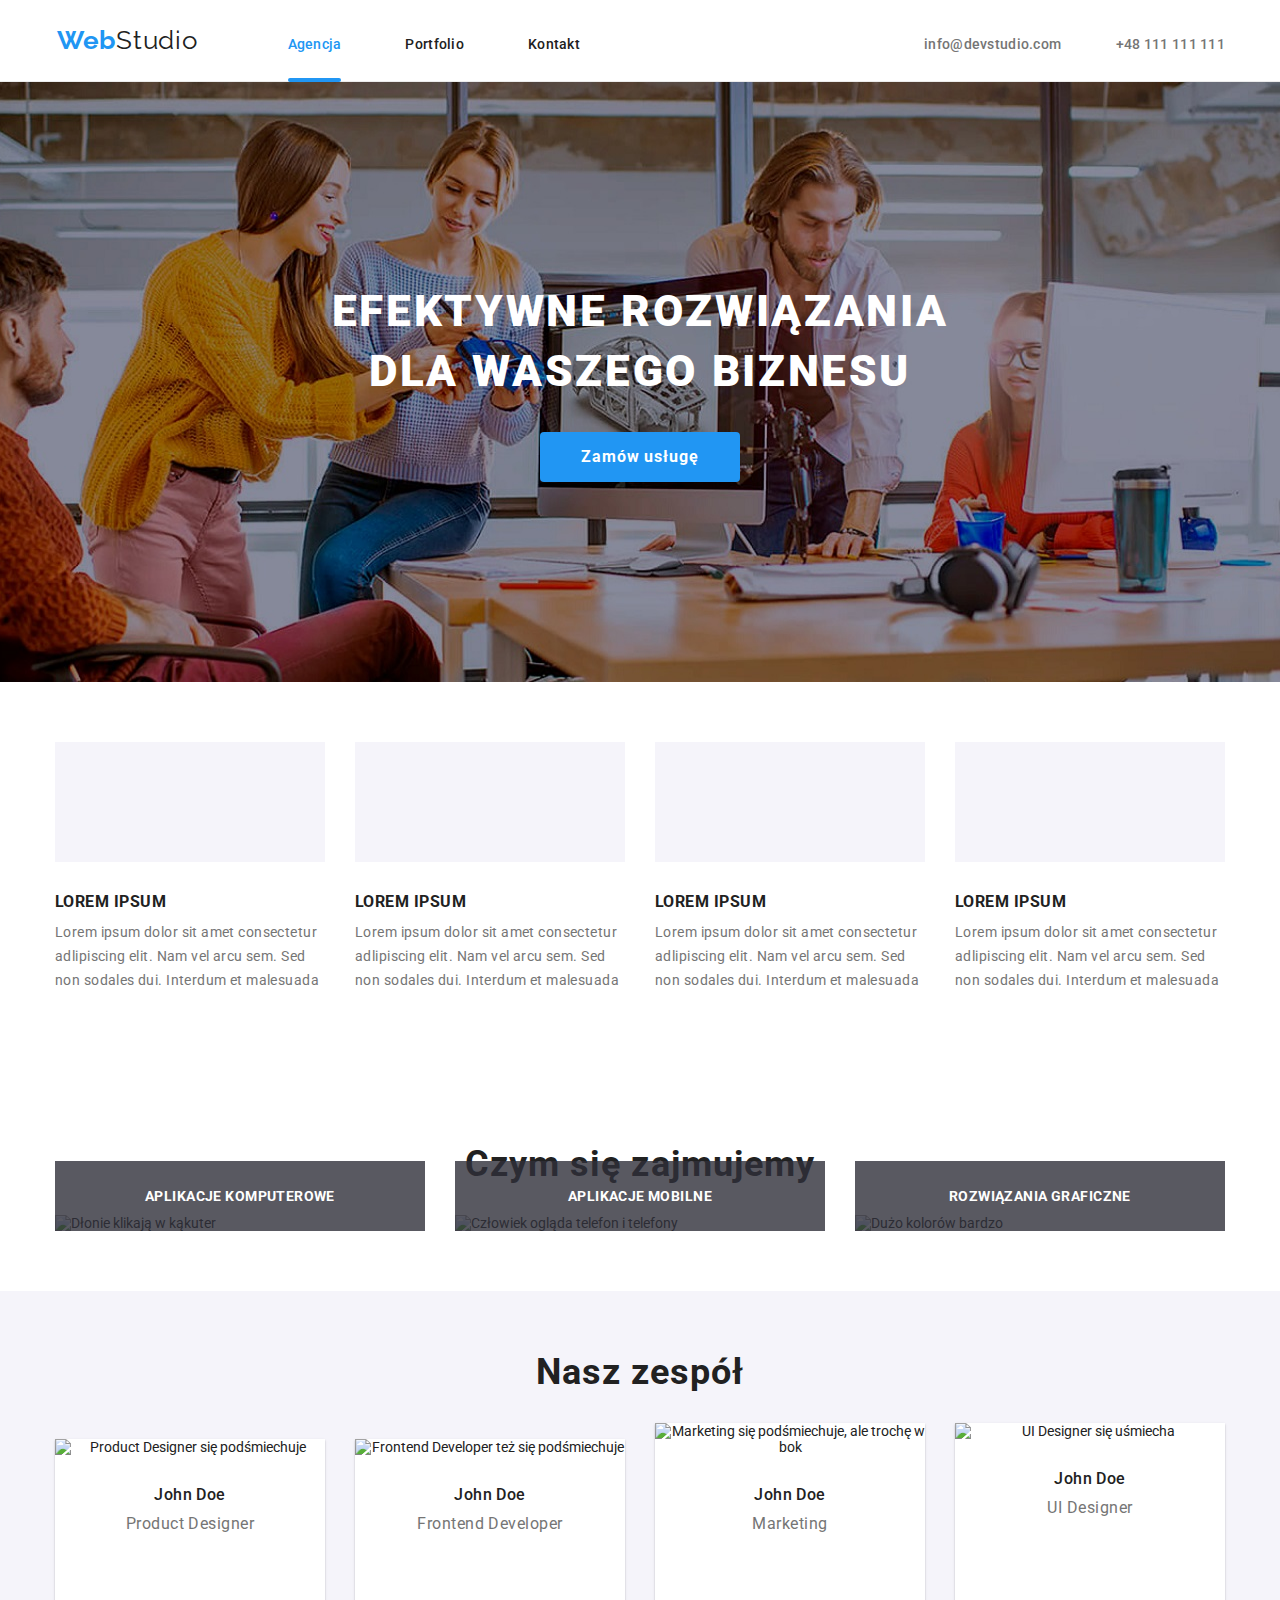
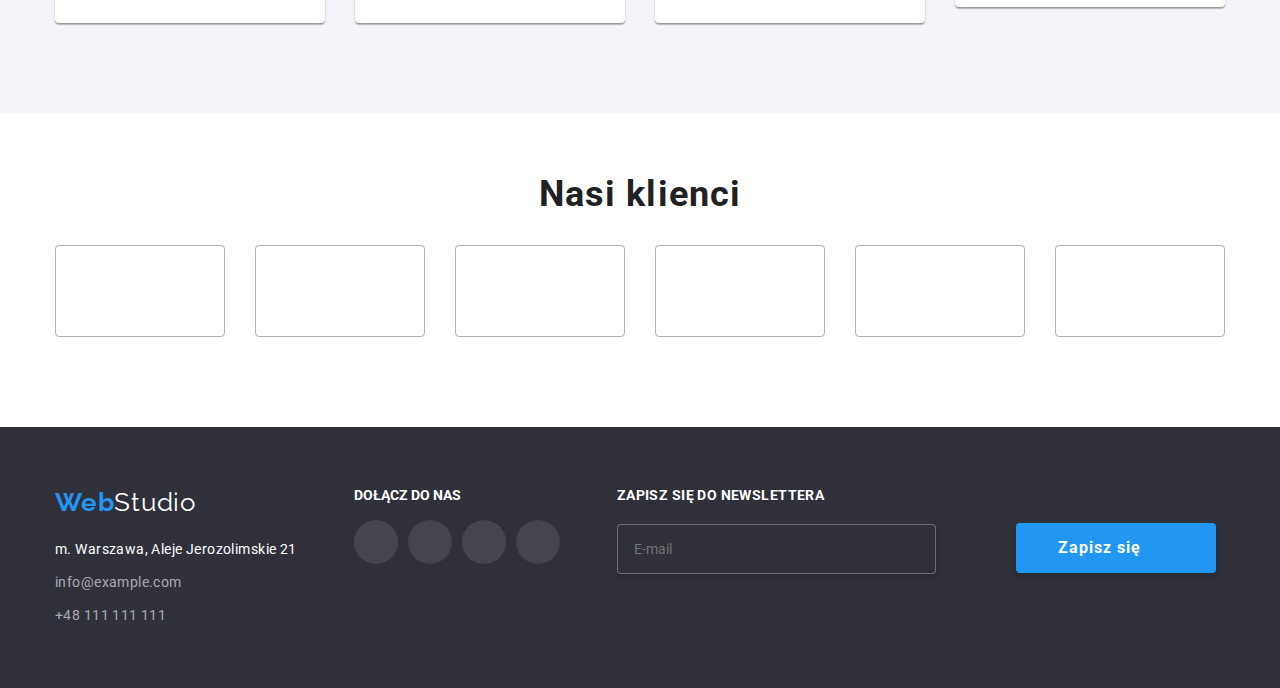
==== commit 35aa5904: "update" ====
--- a/index.html
+++ b/index.html
@@ -142,86 +142,6 @@
           </p>
           </li>
         </ul>
-        <!-- <ul class="strengths-icons">
-          <li class = "strengths-icons__strength">
-            <div class = "strengths-icons__strength-background">
-              <svg width="67.92" height="70">
-                <use
-                href="/goit-markup-hw-08/images/icons.svg#icon-antenna"
-              ></use>
-              </svg>
-            </div>
-          </li>
-          <li class = "strengths-icons__strength">
-            <div class = "strengths-icons__strength-background">
-              <svg width="68.96" height="70">
-                <use
-                href="/goit-markup-hw-08/images/icons.svg#icon-clock"
-              ></use>
-              </svg>
-            </div>
-          </li>
-          <li class = "strengths-icons__strength">
-            <div class = "strengths-icons__strength-background">
-              <svg width="70" height="62.69">
-                <use
-                href="/goit-markup-hw-08/images/icons.svg#icon-diagram"
-              ></use>
-              </svg>
-            </div>
-          </li>
-          <li class = "strengths-icons__strength">
-            <div class = "strengths-icons__strength-background">
-              <svg width="68.74" height="60.66">
-                <use
-                href="/goit-markup-hw-08/images/icons.svg#icon-astronaut"
-              ></use>
-              </svg>
-            </div>
-          </li>
-        </ul>
-        <ul class="strengths">
-          <li class = "strengths__strength">
-            <div class = "strengths__text-block">  
-            <h3 class = "strengths__heading">Lorem ipsum</h3>
-              <p class = "strengths__text">
-                  Lorem ipsum dolor sit amet consectetur <br>
-                  adlipiscing elit. Nam vel arcu sem. Sed <br>
-                  non sodales dui. Interdum et malesuada
-              </p>
-            </div>  
-          </li>
-          <li class = "strengths__strength">
-            <div class = "strengths__text-block">  
-              <h3 class = "strengths__heading">Lorem ipsum</h3>
-              <p class = "strengths__text">
-                  Lorem ipsum dolor sit amet consectetur <br>
-                  adlipiscing elit. Nam vel arcu sem. Sed <br>
-                  non sodales dui. Interdum et malesuada
-              </p>
-            </div>  
-          </li>
-          <li class = "strengths__strength">
-            <div class = "strengths__text-block">  
-              <h3 class = "strengths__heading">Lorem ipsum</h3>
-              <p class = "strengths__text">
-                  Lorem ipsum dolor sit amet consectetur <br>
-                  adlipiscing elit. Nam vel arcu sem. Sed <br>
-                  non sodales dui. Interdum et malesuada
-              </p>
-            </div>  
-          </li>
-          <li class = "strengths__strength">
-            <div class = "strengths__text-block">  
-              <h3 class = "strengths__heading">Lorem ipsum</h3>
-              <p class = "strengths__text">
-                  Lorem ipsum dolor sit amet consectetur <br>
-                  adlipiscing elit. Nam vel arcu sem. Sed <br>
-                  non sodales dui. Interdum et malesuada
-              </p>
-            </div>  
-          </li>
-        </ul> -->
       </div>
     </div>
     <section class = "section desk">
@@ -264,7 +184,7 @@
         <ul class="employees">
           <li class = "employees__employee">
             <figure class = "employees__employee-tile">
-              <img class = "employees__img-employee"
+              <img class = "employees__img-employee employees__img-employee--1st"
               src="images/john_doe.jpg"
               alt="Product Designer się podśmiechuje"
               />
--- a/css/main.min.css
+++ b/css/main.min.css
@@ -1 +1 @@
-.box-headline{padding:118px 59px;background-image:url(../images/background-photo.jpg),-webkit-gradient(linear, left top, right top, from(rgba(47, 48, 58, 0.4)), to(rgba(47, 48, 58, 0.4)));background-image:url(../images/background-photo.jpg),linear-gradient(to right, rgba(47, 48, 58, 0.4), rgba(47, 48, 58, 0.4));background-position:50% 50%;background-repeat:no-repeat;background-size:1600px;background-color:#2f303a}.headline{line-height:1.61;text-transform:uppercase;color:#fff;max-width:365px;margin:0px auto;font-size:25px;font-weight:900;letter-spacing:.06em;text-align:center}.order-button{font-weight:700;font-size:16px;line-height:1.88;-webkit-box-align:center;-ms-flex-align:center;align-items:center;text-align:center;letter-spacing:.06em;color:#fff;background:#2196f3;-webkit-box-shadow:0px 4px 4px rgba(0,0,0,.15);box-shadow:0px 4px 4px rgba(0,0,0,.15);border-radius:4px;cursor:pointer;border:none;width:200px;height:50px;display:block;margin-left:auto;margin-right:auto;margin-top:30px;padding:0px}.ordering-form__comment-field,.ordering-form__input,.products__product-tile,.filter-button,.mobile-nav__mail,.mobile-nav__phone,.mobile-nav__contact,.mobile-nav__portfolio,.mobile-nav__agency,.socials__circle--footer,.footer-block__Webstudio,.footer-block__contact-info,.footer-block__address,.footer,.socials__circle,.clients__background{-webkit-transition-property:color,fill,background-color,-webkit-box-shadow;transition-property:color,fill,background-color,-webkit-box-shadow;transition-property:color,fill,background-color,box-shadow;transition-property:color,fill,background-color,box-shadow,-webkit-box-shadow;-webkit-transition-duration:250ms;transition-duration:250ms;-webkit-transition-timing-function:cubic-bezier(0.4, 0, 0.2, 1);transition-timing-function:cubic-bezier(0.4, 0, 0.2, 1)}.clients{display:-webkit-box;display:-ms-flexbox;display:flex;padding-left:0px;margin:0px;list-style-type:none;-ms-flex-wrap:wrap;flex-wrap:wrap;-webkit-box-pack:center;-ms-flex-pack:center;justify-content:center}.clients__background{width:100%;height:92px;border-radius:4px;display:-webkit-box;display:-ms-flexbox;display:flex;-webkit-box-pack:center;-ms-flex-pack:center;justify-content:center;-webkit-box-align:center;-ms-flex-align:center;align-items:center;fill:#afb1b8;border:solid #afb1b8 1px}.clients__background:hover,.clients__backgroundfocus{fill:#2196f3;border:solid #2196f3 1px;cursor:pointer}.clients__client{-ms-flex-preferred-size:calc(50% - 30px);flex-basis:calc(50% - 30px)}.clients__client:nth-child(2n-1){margin-right:15px}.clients__client:nth-child(2n){margin-left:15px}.clients__client:nth-child(3),.clients__client:nth-child(4){margin-top:30px;margin-bottom:30px}.ordering-form__comment-field,.ordering-form__input,.products__product-tile,.filter-button,.mobile-nav__mail,.mobile-nav__phone,.mobile-nav__contact,.mobile-nav__portfolio,.mobile-nav__agency,.socials__circle--footer,.footer-block__Webstudio,.footer-block__contact-info,.footer-block__address,.footer,.socials__circle,.clients__background{-webkit-transition-property:color,fill,background-color,-webkit-box-shadow;transition-property:color,fill,background-color,-webkit-box-shadow;transition-property:color,fill,background-color,box-shadow;transition-property:color,fill,background-color,box-shadow,-webkit-box-shadow;-webkit-transition-duration:250ms;transition-duration:250ms;-webkit-transition-timing-function:cubic-bezier(0.4, 0, 0.2, 1);transition-timing-function:cubic-bezier(0.4, 0, 0.2, 1)}.section--team{background-color:#f5f4fa}.employees{margin:0px;padding:0px;list-style-type:none}.employees__employee{background-color:#f5f4fa;text-align:center;margin:auto 15px}.employees__employee-tile{min-width:320px;margin:0px;border-bottom-left-radius:4px;border-bottom-right-radius:4px;background-color:#fff;-webkit-box-shadow:0px 2px 1px rgba(0,0,0,.2),0px 1px 1px rgba(0,0,0,.14),0px 1px 3px rgba(0,0,0,.12);box-shadow:0px 2px 1px rgba(0,0,0,.2),0px 1px 1px rgba(0,0,0,.14),0px 1px 3px rgba(0,0,0,.12)}.employees__name{font-weight:500;font-size:16px;line-height:1.19;letter-spacing:.03em;padding-top:30px;-webkit-margin-before:0px;margin-block-start:0px;-webkit-margin-after:0px;margin-block-end:0px}.employees__title{font-size:16px;font-weight:400;line-height:1.19;letter-spacing:.03em;color:#757575;padding-top:10px;-webkit-margin-before:0px;margin-block-start:0px;-webkit-margin-after:0px;margin-block-end:0px}.employees__img-employee{display:block;min-width:320px;width:100%;height:100%}.employees__employee:not(:last-child){margin-bottom:30px}.socials{display:-webkit-box;display:-ms-flexbox;display:flex;-webkit-box-pack:center;-ms-flex-pack:center;justify-content:center;margin-top:16px;padding-bottom:24px;padding-left:0px;list-style-type:none}.socials__circle{width:44px;height:44px;border-radius:50%;display:-webkit-box;display:-ms-flexbox;display:flex;-webkit-box-pack:center;-ms-flex-pack:center;justify-content:center;-webkit-box-align:center;-ms-flex-align:center;align-items:center;fill:#afb1b8}.socials__circle:hover,.socials__circle:focus{background-color:#2196f3;fill:#fff;cursor:pointer}.socials__icon:not(:last-child){margin-right:10px}.strengths{margin-top:0px;margin-bottom:0px;padding-left:0px;list-style-type:none}.strengths__icon-background{display:-webkit-box;display:-ms-flexbox;display:flex;margin:auto 15px;height:120px;-webkit-box-align:center;-ms-flex-align:center;align-items:center;-webkit-box-pack:center;-ms-flex-pack:center;justify-content:center;background-color:#f5f4fa}.strengths__heading{text-align:center;font-weight:700;line-height:1.17;letter-spacing:.03em;text-transform:uppercase;-webkit-margin-before:0px;margin-block-start:0px;-webkit-margin-after:0px;margin-block-end:0px}.strengths__text{line-height:1.71;letter-spacing:.03em;color:#757575;padding-top:10px;-webkit-margin-before:0px;margin-block-start:0px;-webkit-margin-after:0px;margin-block-end:0px}.strengths__strength{margin-left:15px;margin-right:15px}.strengths__strength:not(:last-child){margin-bottom:30px}.desk{position:fixed;visibility:hidden}.ordering-form__comment-field,.ordering-form__input,.products__product-tile,.filter-button,.mobile-nav__mail,.mobile-nav__phone,.mobile-nav__contact,.mobile-nav__portfolio,.mobile-nav__agency,.socials__circle--footer,.footer-block__Webstudio,.footer-block__contact-info,.footer-block__address,.footer,.clients__background,.socials__circle{-webkit-transition-property:color,fill,background-color,-webkit-box-shadow;transition-property:color,fill,background-color,-webkit-box-shadow;transition-property:color,fill,background-color,box-shadow;transition-property:color,fill,background-color,box-shadow,-webkit-box-shadow;-webkit-transition-duration:250ms;transition-duration:250ms;-webkit-transition-timing-function:cubic-bezier(0.4, 0, 0.2, 1);transition-timing-function:cubic-bezier(0.4, 0, 0.2, 1)}.container--footer{padding-top:60px;padding-bottom:60px;background-color:#2f303a}.footer-elements{margin:0px;list-style-type:none;text-align:center;padding:0px}.footer-block__Webstudio,.footer-block__contact-info,.footer-block__address{text-decoration:none}.footer-block__Web{color:#2196f3;font-weight:700}.footer-block__Webstudio{font-size:26px;font-weight:400;font-family:"Raleway",sans-serif;line-height:1.19;letter-spacing:.03em;color:#fff;display:block;margin-bottom:20px}.footer-block__contact-info{color:#212121;line-height:1.71;letter-spacing:.03em;color:rgba(255,255,255,.6);background-color:#2f303a;display:block}.footer-block__contact-info:hover,.footer-block__contact-info:focus{color:#2196f3}.footer-block__contact-info:nth-child(3){margin-bottom:9px}.footer-block__address{line-height:1.71;letter-spacing:.03em;color:#fff;background-color:#2f303a;font-style:normal;display:block;margin-bottom:9px}.footer-block:nth-child(2){margin:60px auto}.join-us{color:#fff;font-weight:700;line-height:1.14;letter-spacing:0,3em}.socials{display:-webkit-box;display:-ms-flexbox;display:flex;margin-top:16px;padding-bottom:30px;padding-left:0px;list-style-type:none}.socials--footer{display:-webkit-box;display:-ms-flexbox;display:flex;margin-top:20px;padding-bottom:30px;padding-left:0px;list-style-type:none}.socials__icon:not(:last-child){margin-right:10px}.socials__icon--footer:nth-child(1){margin-left:0px}.socials__icon--footer:not(:last-child){margin-right:10px}.socials__circle{width:44px;height:44px;border-radius:50%;display:-webkit-box;display:-ms-flexbox;display:flex;-webkit-box-pack:center;-ms-flex-pack:center;justify-content:center;-webkit-box-align:center;-ms-flex-align:center;align-items:center;fill:#afb1b8}.socials__circle:hover,.socials__circle:focus{background-color:#2196f3;fill:#fff;cursor:pointer}.socials__circle--footer{width:44px;height:44px;border-radius:50%;display:-webkit-box;display:-ms-flexbox;display:flex;-webkit-box-pack:center;-ms-flex-pack:center;justify-content:center;-webkit-box-align:center;-ms-flex-align:center;align-items:center;fill:#fff;background-color:rgba(255,255,255,.1019607843);margin-top:0px}.socials__circle--footer:hover,.socials__circle--footer:focus{background-color:#2196f3;fill:#fff;cursor:pointer}.newsletter-box{position:relative}.newsletter-slogan{font-weight:700;line-height:1.14;letter-spacing:.03em;text-align:left;color:#fff}.newsletter{display:-webkit-box;display:-ms-flexbox;display:flex;-webkit-box-pack:center;-ms-flex-pack:center;justify-content:center}.newsletter__mail{position:relative;-ms-flex-preferred-size:calc(100% - 30px);flex-basis:calc(100% - 30px);max-width:450px;margin:auto 15px}.newsletter__input{width:100%;height:50px;padding:0px 0px 0px 16px;border:1px solid rgba(255,255,255,.3019607843);border-radius:4px;-webkit-box-shadow:0px 4px 4px 0px rgba(0,0,0,.1490196078);box-shadow:0px 4px 4px 0px rgba(0,0,0,.1490196078);background-color:#2f303a;color:rgba(255,255,255,.6);margin-top:20px}.newsletter__input:hover,.newsletter__input:focus{outline:none;border-color:rgba(255,255,255,.3019607843)}.submit-button-newsletter-box{position:relative}.submit-button-newsletter{display:block;margin:20px auto auto auto;height:50px;width:200px;border-radius:4px;background-color:#2196f3;color:#fff;font-size:16px;font-weight:700;line-height:1.875;letter-spacing:.06em;border:none;padding:0px;-webkit-box-shadow:0px 4px 4px 0px rgba(0,0,0,.1490196078);box-shadow:0px 4px 4px 0px rgba(0,0,0,.1490196078);position:relative}.submit-button-newsletter:focus,.submit-button-newsletter:hover{cursor:pointer}.submit-button-newsletter__icon{position:absolute;left:160px;top:13px}@media(max-width: 480px){.submit-button-newsletter__icon{left:-13px}}.submit-button-newsletter__text{position:absolute;left:42px;top:10px}.ordering-form__comment-field,.ordering-form__input,.products__product-tile,.filter-button,.mobile-nav__mail,.mobile-nav__phone,.mobile-nav__contact,.mobile-nav__portfolio,.mobile-nav__agency,.clients__background,.socials__circle,.footer,.footer-block__Webstudio,.footer-block__contact-info,.footer-block__address,.socials__circle--footer{-webkit-transition-property:color,fill,background-color,-webkit-box-shadow;transition-property:color,fill,background-color,-webkit-box-shadow;transition-property:color,fill,background-color,box-shadow;transition-property:color,fill,background-color,box-shadow,-webkit-box-shadow;-webkit-transition-duration:250ms;transition-duration:250ms;-webkit-transition-timing-function:cubic-bezier(0.4, 0, 0.2, 1);transition-timing-function:cubic-bezier(0.4, 0, 0.2, 1)}.header{border-bottom:solid #ececec 1px}.box-menu{margin:10px auto}.box-menu__box-nav{-webkit-box-pack:justify;-ms-flex-pack:justify;justify-content:space-between;display:-webkit-box;display:-ms-flexbox;display:flex;-webkit-box-align:center;-ms-flex-align:center;align-items:center}.box-menu__mobile-menu-icon{margin-right:10px;cursor:pointer}.box-menu__mobile-menu-icon:hover,.box-menu__mobile-menu-icon:focus{fill:#2196f3}.box-menu__Web{color:#2196f3;font-weight:700}.box-menu__Webstudio-header{text-decoration:none;font-size:26px;font-weight:400;font-family:"Raleway",sans-serif;line-height:1.19;letter-spacing:.03em;color:#000;margin-left:15px;color:#212121}.box-menu__Webstudio-header:hover,.box-menu__Webstudio-header:focus{color:#000;font-size:26px;font-weight:700}.js-menu-container{visibility:hidden;-webkit-transition-property:opacity,visibility;transition-property:opacity,visibility;-webkit-transition-duration:700ms;transition-duration:700ms;opacity:0%;pointer-events:none;position:fixed;top:0px;right:0px}.is-open{visibility:visible;-webkit-transition-property:opacity,visibility;transition-property:opacity,visibility;-webkit-transition-duration:700ms;transition-duration:700ms;opacity:100%;pointer-events:all;z-index:20}.mobile-nav-close-button{position:fixed;top:10px;right:15px;cursor:pointer}.mobile-nav{width:100%;height:100%;background-color:#fff}.mobile-nav__agency{display:block;font-size:40px;text-decoration:none;color:#212121;line-height:1.17;letter-spacing:.02em;font-weight:500;position:absolute;left:40px;top:48px}.mobile-nav__agency:hover,.mobile-nav__agency:focus{fill:#2196f3;color:#2196f3;font-weight:500}.mobile-nav__portfolio{display:block;font-size:40px;text-decoration:none;color:#212121;line-height:1.17;letter-spacing:.02em;font-weight:500;position:absolute;left:40px;top:132px}.mobile-nav__portfolio:hover,.mobile-nav__portfolio:focus{fill:#2196f3;color:#2196f3;font-weight:500}.mobile-nav__contact{display:block;font-size:40px;position:absolute;left:40px;top:212px;text-decoration:none;color:#212121;line-height:1.17;letter-spacing:.02em;font-weight:500;position:absolute;left:40px}.mobile-nav__contact:hover,.mobile-nav__contact:focus{fill:#2196f3;color:#2196f3;font-weight:500}.mobile-nav__phone{display:block;font-size:34px;position:absolute;text-decoration:none;color:#2196f3;line-height:1.17;letter-spacing:.02em;font-weight:500;position:absolute;left:40px;bottom:194px;min-width:320px}.mobile-nav__phone:hover,.mobile-nav__phone:focus{fill:#2196f3;color:#2196f3;font-weight:500}.mobile-nav__mail{display:block;font-size:24px;text-decoration:none;color:#757575;line-height:1.17;letter-spacing:.02em;font-weight:500;position:absolute;left:40px;bottom:134px}.mobile-nav__mail:hover,.mobile-nav__mail:focus{fill:#2196f3;color:#2196f3;font-weight:500}.mobile-nav__socials{list-style-type:none}.mobile-nav__social-link{text-decoration:none;color:#2196f3}.mobile-nav__social{color:#2196f3;font-size:18px;font-size:18px;font-weight:500;line-height:1.22;letter-spacing:.02em}.mobile-nav__social:nth-child(1){position:absolute;bottom:48px;left:40px;padding-right:10px;border-right:1px solid rgba(33,33,33,.2)}.mobile-nav__social:nth-child(2){position:absolute;bottom:48px;left:145px;padding-right:10px;border-right:1px solid rgba(33,33,33,.2)}.mobile-nav__social:nth-child(3){position:absolute;bottom:48px;left:224px;padding-right:10px;border-right:1px solid rgba(33,33,33,.2)}.mobile-nav__social:nth-child(4){position:absolute;bottom:48px;left:325px}.not-mobile{visibility:hidden;position:fixed}.ordering-form__comment-field,.ordering-form__input,.products__product-tile,.filter-button,.clients__background,.socials__circle,.footer,.footer-block__Webstudio,.footer-block__contact-info,.footer-block__address,.socials__circle--footer,.mobile-nav__agency,.mobile-nav__portfolio,.mobile-nav__contact,.mobile-nav__phone,.mobile-nav__mail{-webkit-transition-property:color,fill,background-color,-webkit-box-shadow;transition-property:color,fill,background-color,-webkit-box-shadow;transition-property:color,fill,background-color,box-shadow;transition-property:color,fill,background-color,box-shadow,-webkit-box-shadow;-webkit-transition-duration:250ms;transition-duration:250ms;-webkit-transition-timing-function:cubic-bezier(0.4, 0, 0.2, 1);transition-timing-function:cubic-bezier(0.4, 0, 0.2, 1)}.filters{display:-webkit-box;display:-ms-flexbox;display:flex;-ms-flex-wrap:wrap;flex-wrap:wrap;padding-bottom:40px;padding-left:0px;list-style-type:none;margin:0px 0px 0px 15px}.filter-button{font-weight:500;font-size:16px;line-height:1.63;letter-spacing:.03em;background:#f5f4fa;border-radius:4px;text-align:center;border-radius:4px;border:none;margin-right:8px;margin-bottom:15px;cursor:pointer}.filter-button:hover,.filter-button:focus{color:#fff;background:#2196f3;-webkit-box-shadow:0px 2px 2px 0px rgba(0,0,0,.1215686275),0px 1px 2px 0px rgba(0,0,0,.0784313725),0px 3px 1px 0px rgba(0,0,0,.1019607843);box-shadow:0px 2px 2px 0px rgba(0,0,0,.1215686275),0px 1px 2px 0px rgba(0,0,0,.0784313725),0px 3px 1px 0px rgba(0,0,0,.1019607843)}.filter-button--all{padding:6px 13px}.filter-button--sites{padding:6px 39px}.filter-button--apps{padding:6px 38px}.filter-button--design{padding:6px 28px}.filter-button--marketing{padding:6px 26px}.ordering-form__comment-field,.ordering-form__input,.products__product-tile,.clients__background,.socials__circle,.footer,.footer-block__Webstudio,.footer-block__contact-info,.footer-block__address,.socials__circle--footer,.mobile-nav__agency,.mobile-nav__portfolio,.mobile-nav__contact,.mobile-nav__phone,.mobile-nav__mail,.filter-button{-webkit-transition-property:color,fill,background-color,-webkit-box-shadow;transition-property:color,fill,background-color,-webkit-box-shadow;transition-property:color,fill,background-color,box-shadow;transition-property:color,fill,background-color,box-shadow,-webkit-box-shadow;-webkit-transition-duration:250ms;transition-duration:250ms;-webkit-transition-timing-function:cubic-bezier(0.4, 0, 0.2, 1);transition-timing-function:cubic-bezier(0.4, 0, 0.2, 1)}.products{margin:0px;padding:0px;list-style-type:none}.products__name{margin:0px;font-weight:700;font-size:18px;line-height:2;letter-spacing:.06em;padding-left:24px;padding-top:20px}.products__category{margin:0px;font-size:16px;line-height:1.88;letter-spacing:.03em;color:#757575;font-weight:400;padding-left:24px;padding-top:4px;padding-bottom:19px}.products__product-tile{margin-left:15px;margin-right:15px;max-width:100%;min-width:331px}.products__product-tile:hover,.products__product-tile:focus{-webkit-box-shadow:1px 4px 6px 0px rgba(0,0,0,.1607843137),0px 4px 4px 0px rgba(0,0,0,.0588235294),0px 1px 1px 0px rgba(0,0,0,.1215686275);box-shadow:1px 4px 6px 0px rgba(0,0,0,.1607843137),0px 4px 4px 0px rgba(0,0,0,.0588235294),0px 1px 1px 0px rgba(0,0,0,.1215686275);cursor:pointer}.products__product-tile:not(:last-child){margin-bottom:30px}.products__img{display:block;width:100%}.products__animation-field{position:relative;overflow:hidden}.products__card-popup-box{background-color:rgba(33,150,243,.8980392157);height:100%;width:100%;display:-webkit-box;display:-ms-flexbox;display:flex;-webkit-box-align:center;-ms-flex-align:center;align-items:center;position:absolute;top:294px;-webkit-transition-property:top;transition-property:top;-webkit-transition-duration:500ms;transition-duration:500ms}.products__product:hover .products__card-popup-box{top:0}.products__card-popup-description{color:#fff;line-height:1.56;letter-spacing:.03em;font-size:18px;padding:49px 45px 49px 24px}.products__bottom{border-bottom:solid #eee 1px}.ordering-form__comment-field,.ordering-form__input,.clients__background,.socials__circle,.footer,.footer-block__Webstudio,.footer-block__contact-info,.footer-block__address,.socials__circle--footer,.mobile-nav__agency,.mobile-nav__portfolio,.mobile-nav__contact,.mobile-nav__phone,.mobile-nav__mail,.filter-button,.products__product-tile{-webkit-transition-property:color,fill,background-color,-webkit-box-shadow;transition-property:color,fill,background-color,-webkit-box-shadow;transition-property:color,fill,background-color,box-shadow;transition-property:color,fill,background-color,box-shadow,-webkit-box-shadow;-webkit-transition-duration:250ms;transition-duration:250ms;-webkit-transition-timing-function:cubic-bezier(0.4, 0, 0.2, 1);transition-timing-function:cubic-bezier(0.4, 0, 0.2, 1)}.modal-window-backdrop{position:fixed;top:0;width:100%;height:100%;background:rgba(0,0,0,.2);-webkit-transition-property:opacity;transition-property:opacity;-webkit-transition-duration:700ms;transition-duration:700ms;opacity:100%}.is-hidden{visibility:hidden;-webkit-transition-property:opacity,visibility;transition-property:opacity,visibility;-webkit-transition-duration:700ms;transition-duration:700ms;opacity:0%;pointer-events:none}.modal-window{position:absolute;-webkit-transform:translate(50%, -50%);transform:translate(50%, -50%);top:50%;right:50%;width:calc(100% - 30px);height:609px;background-color:#fff;border-radius:4px;-webkit-box-shadow:0px 2px 1px 0px rgba(0,0,0,.2),0px 1px 1px 0px rgba(0,0,0,.1411764706),0px 1px 3px 0px rgba(0,0,0,.1215686275);box-shadow:0px 2px 1px 0px rgba(0,0,0,.2),0px 1px 1px 0px rgba(0,0,0,.1411764706),0px 1px 3px 0px rgba(0,0,0,.1215686275);-webkit-transition-property:opacity;transition-property:opacity;-webkit-transition-duration:700ms;transition-duration:700ms;opacity:100%;text-align:center}.modal-window__button-box{text-align:right}.modal-window-button{width:30px;height:30px;border-radius:50%;border:1px solid rgba(0,0,0,.1019607843);background-color:#fff;padding:0px;margin-top:8px;margin-right:8px}.modal-window-button:hover{cursor:pointer}.form-heading{font-size:20px;font-weight:700;line-height:1.5;letter-spacing:.03em;padding-bottom:8px;margin:0px 40px 0px 40px}.ordering-form__name,.ordering-form__phone,.ordering-form__mail,.ordering-form__comment{max-width:370px}.ordering-form__input{width:calc(100% - 80px);height:40px;border:1px solid rgba(33,33,33,.2);border-radius:4px;padding-left:42px}.ordering-form__input:hover,.ordering-form__input:focus{border-color:#2196f3;outline:none}.ordering-form__comment-field{resize:none;width:calc(100% - 80px);height:120px;display:block;margin:auto;padding:12px 16px;border:1px solid rgba(33,33,33,.2);border-radius:4px}.ordering-form__comment-field:hover,.ordering-form__comment-field:focus{border-color:#2196f3;outline:none}.ordering-form__comment-field::-webkit-input-placeholder{color:rgba(117,117,117,.5019607843)}.ordering-form__comment-field::-moz-placeholder{color:rgba(117,117,117,.5019607843)}.ordering-form__comment-field:-ms-input-placeholder{color:rgba(117,117,117,.5019607843)}.ordering-form__comment-field::-ms-input-placeholder{color:rgba(117,117,117,.5019607843)}.ordering-form__comment-field::placeholder{color:rgba(117,117,117,.5019607843)}.ordering-form__icon{position:absolute;fill:#212121}.ordering-form__subheading{margin-left:40px;margin-bottom:4px;margin-top:4px;text-align:left;display:block;font-size:12px;line-height:1.17;letter-spacing:.01em;color:#757575}.ordering-form__formalities{color:#757575;line-height:1.71;letter-spacing:.03em}.ordering-form__terms-conditions{color:#2196f3;line-height:1.71;letter-spacing:.03em;text-decoration:underline}.ordering-form__terms-box{position:relative;padding-top:20px;margin:auto 40px}.ordering-form__statement{text-align:center}.ordering-form__input:hover+.ordering-form__icon,.ordering-form__input:focus+.ordering-form__icon,.ordering-form__terms-checkbox:hover+.ordering-form__icon,.ordering-form__terms-checkbox:focus+.ordering-form__icon{fill:#2196f3}.ordering-form__input:hover,.ordering-form__terms-checkbox:hover,.ordering-form__icon:hover{fill:#2196f3}.ordering-form__terms-checkbox{display:inline-block;position:relative;right:202px}.ordering-form__terms-checkbox:hover,.ordering-form__terms-checkbox:focus{border-color:#2196f3;outline:none}.ordering-form__terms-checkbox:checked{z-index:0;opacity:0%}.ordering-form__terms-checkbox:checked+.ordering-form__checkbox-icon--uncheck{z-index:0;opacity:0%}.ordering-form__checkbox-icon{position:absolute;left:5px;top:23px;width:24px;height:24px}.ordering-form__checkbox-icon--uncheck{z-index:15;background-color:#fff}.submit-button{position:absolute;left:calc((100% - 200px)/2);bottom:40px;display:block;height:50px;width:200px;border-radius:4px;background-color:#2196f3;color:#fff;font-size:16px;font-weight:700;line-height:1.875;letter-spacing:.06em;border:none;padding:0px;-webkit-box-shadow:0px 4px 4px 0px rgba(0,0,0,.1490196078);box-shadow:0px 4px 4px 0px rgba(0,0,0,.1490196078);cursor:pointer}@media(min-width: 481px)and (max-width: 768px){.not-mobile{visibility:visible;position:relative}.mobile{visibility:hidden;position:fixed}.box-menu{display:-webkit-box;display:-ms-flexbox;display:flex;-ms-flex-wrap:nowrap;flex-wrap:nowrap;-webkit-box-pack:baseline;-ms-flex-pack:baseline;justify-content:baseline;margin-top:13.5px;margin-bottom:13.5px}.box-menu__box-nav{-webkit-box-pack:justify;-ms-flex-pack:justify;justify-content:space-between;display:-webkit-box;display:-ms-flexbox;display:flex;-webkit-box-align:baseline;-ms-flex-align:baseline;align-items:baseline;width:64.45%}.box-menu__contact-box{display:-webkit-box;display:-ms-flexbox;display:flex;-webkit-box-orient:vertical;-webkit-box-direction:normal;-ms-flex-direction:column;flex-direction:column;position:absolute;right:15px}.box-menu__header{-webkit-transition-property:color,fill,background-color,-webkit-box-shadow;transition-property:color,fill,background-color,-webkit-box-shadow;transition-property:color,fill,background-color,box-shadow;transition-property:color,fill,background-color,box-shadow,-webkit-box-shadow;-webkit-transition-duration:250ms;transition-duration:250ms;-webkit-transition-timing-function:cubic-bezier(0.4, 0, 0.2, 1);transition-timing-function:cubic-bezier(0.4, 0, 0.2, 1);text-decoration:none;color:#212121;line-height:1.14;letter-spacing:.02em;font-weight:500;position:relative}.box-menu__header:hover,.box-menu__header:focus{fill:#2196f3;color:#2196f3;font-weight:500}.box-menu__header--active{color:#2196f3;position:relative}.box-menu__header--active::after{content:"";background-color:#2196f3;width:100%;height:4px;border-radius:2px;display:block;position:absolute;top:30px;right:0px}.box-menu__header--contact{fill:#afb1b8;color:#757575;font-size:12px}.box-menu__icon{margin-right:8px}.box-menu__Web{color:#2196f3;font-weight:700}.box-menu__Webstudio-header{text-decoration:none;font-size:26px;font-weight:400;font-family:"Raleway",sans-serif;line-height:1.19;letter-spacing:.03em;color:#000;margin-left:3.11%;margin-right:4.76%;color:#212121}.box-menu__Webstudio-header:hover,.box-menu__Webstudio-header:focus{color:#000;font-size:26px;font-weight:700}}@media(min-width: 481px)and (max-width: 768px){.footer-elements{display:-webkit-box;display:-ms-flexbox;display:flex;-ms-flex-wrap:wrap;flex-wrap:wrap;-ms-flex-pack:distribute;justify-content:space-around}.footer-block:nth-child(1){width:253px}.footer-block:nth-child(2){width:206px;margin:0px}.footer-block:nth-child(3){margin-top:60px;width:450px}.footer-block:nth-child(4){margin:0px 100px}}@media(min-width: 481px)and (max-width: 768px){.modal-window{width:41.41%}.ordering-form__name,.ordering-form__phone,.ordering-form__mail,.ordering-form__comment{max-width:448px}}@media(min-width: 481px)and (max-width: 768px){.strengths{display:-webkit-box;display:-ms-flexbox;display:flex;-ms-flex-wrap:wrap;flex-wrap:wrap}.strengths__strength{-ms-flex-preferred-size:46.1%;flex-basis:46.1%;margin-left:1.95%;margin-right:1.95%}}@media(min-width: 481px)and (max-width: 768px){.clients{display:-webkit-box;display:-ms-flexbox;display:flex;-ms-flex-pack:distribute;justify-content:space-around}.clients__background{width:100%;height:92px;border-radius:4px;display:-webkit-box;display:-ms-flexbox;display:flex;-webkit-box-pack:center;-ms-flex-pack:center;justify-content:center;-webkit-box-align:center;-ms-flex-align:center;align-items:center;fill:#afb1b8;border:solid #afb1b8 1px}.clients__client:nth-child(2n-1){margin-right:0px}.clients__client:nth-child(2n){margin-left:0px}.clients__client:nth-child(3),.clients__client:nth-child(4){margin-top:0px;margin-bottom:0px}.clients__client:nth-child(1),.clients__client:nth-child(2),.clients__client:nth-child(3){margin-bottom:30px}.clients__client{-ms-flex-preferred-size:calc(33.3333333333% - 30px);flex-basis:calc(33.3333333333% - 30px)}}@media(min-width: 481px)and (max-width: 768px){.employees{display:-webkit-box;display:-ms-flexbox;display:flex;-ms-flex-wrap:wrap;flex-wrap:wrap}.employees__employee{-ms-flex-preferred-size:46.1%;flex-basis:46.1%;margin-left:1.95%;margin-right:1.95%}.employees__employee-tile{min-width:0px;margin-top:0px;margin-bottom:0px}.employees__img-employee{min-width:0px}.employees__employee:nth-child(1),.employees__employee:nth-child(2){margin-bottom:30px}.employees__employee:nth-child(4){margin-top:0px}}@media(min-width: 481px)and (max-width: 768px){.filters{-webkit-box-pack:center;-ms-flex-pack:center;justify-content:center}.filter-button{margin-right:6px}}@media(min-width: 481px)and (max-width: 768px){.products{display:-webkit-box;display:-ms-flexbox;display:flex;-ms-flex-wrap:wrap;flex-wrap:wrap}.products__product{-ms-flex-preferred-size:46.1%;flex-basis:46.1%;margin-left:1.95%;margin-right:1.95%}.products__product:not(:last-child){margin-bottom:30px}.products__name{margin:0px 24px 0px 0px}.products__category--tabpadding1{padding-bottom:55px}}@media(min-width: 481px)and (max-width: 768px)and (min-width: 481px)and (max-width: 531px){.products__category--tabpadding4{padding-bottom:55px}}@media(min-width: 481px)and (max-width: 768px)and (min-width: 481px)and (max-width: 645px){.products__category--tabpadding5{padding-bottom:55px}}@media(min-width: 481px)and (max-width: 768px)and (min-width: 481px)and (max-width: 608px){.products__category--tabpadding8{padding-bottom:55px}}@media(min-width: 481px)and (max-width: 768px){.products__product-tile{margin:0px;min-width:0px}}@media(min-width: 481px)and (max-width: 768px)and (min-width: 626px)and (max-width: 695px){.products__card-popup-description{font-size:16px}}@media(min-width: 481px)and (max-width: 768px)and (min-width: 481px)and (max-width: 625px){.products__card-popup-description{font-size:12px}}@media(min-width: 769px){.not-mobile{visibility:visible;position:relative}.mobile{visibility:hidden;position:fixed}.box-menu{display:-webkit-box;display:-ms-flexbox;display:flex;-ms-flex-wrap:nowrap;flex-wrap:nowrap;-webkit-box-align:baseline;-ms-flex-align:baseline;align-items:baseline;-webkit-box-pack:justify;-ms-flex-pack:justify;justify-content:space-between;margin-top:25px;margin-bottom:25px}.box-menu__box-nav{-webkit-box-pack:justify;-ms-flex-pack:justify;justify-content:space-between;display:-webkit-box;display:-ms-flexbox;display:flex;-webkit-box-align:baseline;-ms-flex-align:baseline;align-items:baseline;width:45%}}@media(min-width: 769px)and (max-width: 1000px){.box-menu__box-nav{width:60%}}@media(min-width: 769px){.box-menu__contact-box{right:15px}}@media(min-width: 769px){.box-menu__header{-webkit-transition-property:color,fill,background-color,-webkit-box-shadow;transition-property:color,fill,background-color,-webkit-box-shadow;transition-property:color,fill,background-color,box-shadow;transition-property:color,fill,background-color,box-shadow,-webkit-box-shadow;-webkit-transition-duration:250ms;transition-duration:250ms;-webkit-transition-timing-function:cubic-bezier(0.4, 0, 0.2, 1);transition-timing-function:cubic-bezier(0.4, 0, 0.2, 1);text-decoration:none;color:#212121;line-height:1.14;letter-spacing:.02em;font-weight:500;position:relative}.box-menu__header:hover,.box-menu__header:focus{fill:#2196f3;color:#2196f3;font-weight:500}.box-menu__header--active{color:#2196f3;position:relative}.box-menu__header--active::after{content:"";background-color:#2196f3;width:100%;height:4px;border-radius:2px;display:block;position:absolute;top:41px;right:0px}.box-menu__header--contact{fill:#afb1b8;color:#757575;font-size:14px}.box-menu__header--contact:nth-child(2){margin-left:30px}}@media(min-width: 769px){.box-menu__icon{margin-right:8px}}@media(min-width: 769px){.box-menu__Web{color:#2196f3;font-weight:700}}@media(min-width: 769px){.box-menu__Webstudio-header{text-decoration:none;font-size:26px;font-weight:400;font-family:"Raleway",sans-serif;line-height:1.19;letter-spacing:.03em;color:#000;margin-left:3.11%;margin-right:4.76%;color:#212121}.box-menu__Webstudio-header:hover,.box-menu__Webstudio-header:focus{color:#000;font-size:26px;font-weight:700}}@media(min-width: 769px){.footer-elements{display:-webkit-box;display:-ms-flexbox;display:flex;-webkit-box-pack:justify;-ms-flex-pack:justify;justify-content:space-between;text-align:left;margin-left:15px;margin-right:15px}.footer{background-color:#2f303a}.footer-block__contact-info{color:#212121;line-height:1.71;letter-spacing:.03em;color:rgba(255,255,255,.6);display:block}.footer-block__address{line-height:1.71;letter-spacing:.03em;color:#fff;background-color:#2f303a;font-style:normal;display:block;margin-bottom:9px}.footer-block:nth-child(1){max-width:246px}.footer-block:nth-child(2){width:206px;margin:0px}.footer-block:nth-child(3){width:29.83%}.footer-block:nth-child(4){width:16%;margin-right:15px}.join-us{color:#fff;font-weight:700;line-height:1.14;letter-spacing:0,3em}.socials{display:-webkit-box;display:-ms-flexbox;display:flex;margin-top:16px;padding-bottom:30px;padding-left:0px;list-style-type:none}.socials--footer{display:-webkit-box;display:-ms-flexbox;display:flex;margin-top:20px;padding-bottom:30px;padding-left:0px;list-style-type:none}.socials__icon:not(:last-child){margin-right:10px}.socials__icon--footer:nth-child(1){margin-left:0px}.socials__icon--footer:not(:last-child){margin-right:10px}.socials__circle{width:44px;height:44px;border-radius:50%;display:-webkit-box;display:-ms-flexbox;display:flex;-webkit-box-pack:center;-ms-flex-pack:center;justify-content:center;-webkit-box-align:center;-ms-flex-align:center;align-items:center;fill:#afb1b8}.socials__circle--footer{width:44px;height:44px;border-radius:50%;display:-webkit-box;display:-ms-flexbox;display:flex;-webkit-box-pack:center;-ms-flex-pack:center;justify-content:center;-webkit-box-align:center;-ms-flex-align:center;align-items:center;fill:#fff;background-color:rgba(255,255,255,.1019607843);margin-top:0px}.newsletter-box{position:relative;width:100%}.newsletter-slogan{font-weight:700;line-height:1.14;letter-spacing:.03em;text-align:left;color:#fff}.newsletter{width:100%;display:-webkit-box;display:-ms-flexbox;display:flex;-webkit-box-pack:start;-ms-flex-pack:start;justify-content:flex-start}.newsletter__mail{position:relative;-ms-flex-preferred-size:calc(100% - 30px);flex-basis:calc(100% - 30px);width:100%;margin:0px}.newsletter__input{width:100%;height:50px;padding:0px 0px 0px 16px;border:1px solid rgba(255,255,255,.3019607843);border-radius:4px;-webkit-box-shadow:0px 4px 4px 0px rgba(0,0,0,.1490196078);box-shadow:0px 4px 4px 0px rgba(0,0,0,.1490196078);background-color:#2f303a;color:rgba(255,255,255,.6);margin-top:20px}.submit-button-newsletter-box{position:relative}.submit-button-newsletter{display:block;margin:36px auto auto auto;height:50px;width:200px;border-radius:4px;background-color:#2196f3;color:#fff;font-size:16px;font-weight:700;line-height:1.875;letter-spacing:.06em;border:none;padding:0px;-webkit-box-shadow:0px 4px 4px 0px rgba(0,0,0,.1490196078);box-shadow:0px 4px 4px 0px rgba(0,0,0,.1490196078);position:relative}.submit-button-newsletter__icon{position:absolute;left:160px;top:13px}.submit-button-newsletter__text{position:absolute;left:42px;top:10px}}@media(min-width: 769px){.modal-window{width:528px}.ordering-form__name,.ordering-form__phone,.ordering-form__mail,.ordering-form__comment{max-width:448px}.ordering-form__terms-checkbox{visibility:hidden}}@media(min-width: 769px){.strengths{display:-webkit-box;display:-ms-flexbox;display:flex;-ms-flex-wrap:nowrap;flex-wrap:nowrap}.strengths__strength{-ms-flex-preferred-size:22.5%;flex-basis:22.5%;margin-left:1.25%;margin-right:1.25%}}@media(min-width: 769px){.employees{display:-webkit-box;display:-ms-flexbox;display:flex;-ms-flex-wrap:nowrap;flex-wrap:nowrap}.employees__employee{-ms-flex-preferred-size:22.5%;flex-basis:22.5%;margin-left:1.25%;margin-right:1.25%}.employees__employee-tile{min-width:0px;margin-top:0px;margin-bottom:0px}.employees__img-employee{min-width:0px}.employees__employee:nth-child(1),.employees__employee:nth-child(2){margin-bottom:30px}.employees__employee:nth-child(4){margin-top:0px}.socials{max-width:206px;margin:16px auto 0px auto;display:-webkit-box;display:-ms-flexbox;display:flex;-webkit-box-pack:justify;-ms-flex-pack:justify;justify-content:space-between}.socials__circle{width:44px;height:44px;border-radius:50%;display:-webkit-box;display:-ms-flexbox;display:flex;-webkit-box-pack:center;-ms-flex-pack:center;justify-content:center;-webkit-box-align:center;-ms-flex-align:center;align-items:center}.socials__icon:not(:last-child){margin-right:0px}}@media(min-width: 769px){.filters{-webkit-box-pack:center;-ms-flex-pack:center;justify-content:center}.filter-button--all{padding:6px 22px;margin:0px 4px}.filter-button--sites{padding:6px 22px;margin:0px 4px}.filter-button--apps{padding:6px 22px;margin:0px 4px}.filter-button--design{padding:6px 22px;margin:0px 4px}.filter-button--marketing{padding:6px 22px;margin:0px 4px}}@media(min-width: 769px){.products{display:-webkit-box;display:-ms-flexbox;display:flex;-ms-flex-wrap:wrap;flex-wrap:wrap}.products__product{-ms-flex-preferred-size:calc(33.3333333333% - 30px);flex-basis:calc(33.3333333333% - 30px);margin-left:15px;margin-right:15px}.products__product:not(:last-child){margin-bottom:30px}.products__name{margin:0px 24px 0px 0px}}@media(min-width: 769px)and (max-width: 1197px){.products__category--tabpadding1{padding-bottom:55px}}@media(min-width: 769px)and (max-width: 1197px){.products__category--tabpadding3{padding-bottom:55px}}@media(min-width: 769px)and (max-width: 976px){.products__category--tabpadding4{padding-bottom:55px}}@media(min-width: 769px)and (max-width: 976px){.products__category--tabpadding5{padding-bottom:55px}}@media(min-width: 769px)and (max-width: 925px){.products__category--tabpadding8{padding-bottom:55px}}@media(min-width: 769px)and (max-width: 925px){.products__category--tabpadding9{padding-bottom:55px}}@media(min-width: 769px){.products__product-tile{margin:0px;min-width:0px}}@media(min-width: 769px)and (max-width: 1180px){.products__card-popup-description{font-size:16px}}@media(min-width: 769px)and (max-width: 1000px){.products__card-popup-description{font-size:14px}}@media(min-width: 769px)and (max-width: 900px){.products__card-popup-description{font-size:12px}}@media(min-width: 769px){.box-headline{padding:200px 252px 200px 252px;background-image:url(../images/background-photo.jpg),-webkit-gradient(linear, left top, right top, from(rgba(47, 48, 58, 0.4)), to(rgba(47, 48, 58, 0.4)));background-image:url(../images/background-photo.jpg),linear-gradient(to right, rgba(47, 48, 58, 0.4), rgba(47, 48, 58, 0.4));background-repeat:no-repeat;background-size:1600px;background-color:#2f303a;max-height:600px}.headline{line-height:1.36;max-width:696px;margin:0px auto;font-size:44px}}@media(min-width: 769px){.clients{display:-webkit-box;display:-ms-flexbox;display:flex;-ms-flex-wrap:nowrap;flex-wrap:nowrap;-ms-flex-pack:distribute;justify-content:space-around}.clients__background{width:100%;height:92px;border-radius:4px;display:-webkit-box;display:-ms-flexbox;display:flex;-webkit-box-pack:center;-ms-flex-pack:center;justify-content:center;-webkit-box-align:center;-ms-flex-align:center;align-items:center;fill:#afb1b8;border:solid #afb1b8 1px}.clients__client:nth-child(2n-1){margin-right:0px}.clients__client:nth-child(2n){margin-left:0px}.clients__client:nth-child(3),.clients__client:nth-child(4){margin-top:0px;margin-bottom:0px}.clients__client:nth-child(1),.clients__client:nth-child(2),.clients__client:nth-child(3){margin-bottom:30px}.clients__client{-ms-flex-preferred-size:calc(16.6666666667% - 30px);flex-basis:calc(16.6666666667% - 30px)}}@media(min-width: 769px){.desk{position:static;visibility:visible}.product-types{display:-webkit-box;display:-ms-flexbox;display:flex;-ms-flex-wrap:nowrap;flex-wrap:nowrap;padding-left:0px;list-style-type:none;-webkit-margin-before:0px;margin-block-start:0px;-webkit-margin-after:0px;margin-block-end:0px}.product-types__product-type{position:relative;-ms-flex-preferred-size:30.83%;flex-basis:30.83%;max-height:294px;margin-left:1.25%;margin-right:1.25%}.product-types__img{vertical-align:top;width:100%;height:100%}.product-types__pic-description-box{background-color:rgba(47,48,58,.8);height:70px;width:100%;display:-webkit-box;display:-ms-flexbox;display:flex;-webkit-box-pack:center;-ms-flex-pack:center;justify-content:center;-webkit-box-align:center;-ms-flex-align:center;align-items:center;position:absolute;bottom:0}.product-types__pic-description{color:#fff;line-height:1.17;font-weight:700;letter-spacing:.03em}}body{font-family:"Roboto",sans-serif;font-size:14px;color:#212121}.container{max-width:480px;min-width:320px;margin-right:auto;margin-left:auto}.section{padding-top:60px;padding-bottom:60px}.section-name{text-align:center;font-weight:700;font-size:28px;line-height:1.17;letter-spacing:.03em;-webkit-box-pack:center;-ms-flex-pack:center;justify-content:center;padding-bottom:30px;-webkit-margin-before:0px;margin-block-start:0px;-webkit-margin-after:0px;margin-block-end:0px}@media(min-width: 481px)and (max-width: 768px){.container{max-width:768px;min-width:508px}}@media(min-width: 769px){.container{max-width:1200px}.container--desk{max-width:9999px}.headline-container{max-width:1200px;margin:0px auto}.section-name{font-size:36px}}+.box-headline{padding:118px 59px;background-image:url(../images/background-photo-mob.jpg),-webkit-gradient(linear, left top, right top, from(rgba(47, 48, 58, 0.4)), to(rgba(47, 48, 58, 0.4)));background-image:url(../images/background-photo-mob.jpg),linear-gradient(to right, rgba(47, 48, 58, 0.4), rgba(47, 48, 58, 0.4));background-position:50% 50%;background-repeat:no-repeat;background-size:cover;background-color:#2f303a}@media(min-device-pixel-ratio: 2),(-webkit-min-device-pixel-ratio: 2),(min-resolution: 192dpi),(min-resolution: 2dppx){.box-headline{background-image:url(../images/background-photo-mob@2x.jpg),-webkit-gradient(linear, left top, right top, from(rgba(47, 48, 58, 0.4)), to(rgba(47, 48, 58, 0.4)));background-image:url(../images/background-photo-mob@2x.jpg),linear-gradient(to right, rgba(47, 48, 58, 0.4), rgba(47, 48, 58, 0.4))}}.headline{line-height:1.61;text-transform:uppercase;color:#fff;max-width:365px;margin:0px auto;font-size:25px;font-weight:900;letter-spacing:.06em;text-align:center}.order-button{font-weight:700;font-size:16px;line-height:1.88;-webkit-box-align:center;-ms-flex-align:center;align-items:center;text-align:center;letter-spacing:.06em;color:#fff;background:#2196f3;-webkit-box-shadow:0px 4px 4px rgba(0,0,0,.15);box-shadow:0px 4px 4px rgba(0,0,0,.15);border-radius:4px;cursor:pointer;border:none;width:200px;height:50px;display:block;margin-left:auto;margin-right:auto;margin-top:30px;padding:0px}.ordering-form__comment-field,.ordering-form__input,.products__product-tile,.filter-button,.mobile-nav__mail,.mobile-nav__phone,.mobile-nav__contact,.mobile-nav__portfolio,.mobile-nav__agency,.socials__circle--footer,.footer-block__Webstudio,.footer-block__contact-info,.footer-block__address,.footer,.socials__circle,.clients__background{-webkit-transition-property:color,fill,background-color,-webkit-box-shadow;transition-property:color,fill,background-color,-webkit-box-shadow;transition-property:color,fill,background-color,box-shadow;transition-property:color,fill,background-color,box-shadow,-webkit-box-shadow;-webkit-transition-duration:250ms;transition-duration:250ms;-webkit-transition-timing-function:cubic-bezier(0.4, 0, 0.2, 1);transition-timing-function:cubic-bezier(0.4, 0, 0.2, 1)}.clients{display:-webkit-box;display:-ms-flexbox;display:flex;padding-left:0px;margin:0px;list-style-type:none;-ms-flex-wrap:wrap;flex-wrap:wrap;-webkit-box-pack:center;-ms-flex-pack:center;justify-content:center}.clients__background{width:100%;height:92px;border-radius:4px;display:-webkit-box;display:-ms-flexbox;display:flex;-webkit-box-pack:center;-ms-flex-pack:center;justify-content:center;-webkit-box-align:center;-ms-flex-align:center;align-items:center;fill:#afb1b8;border:solid #afb1b8 1px}.clients__background:hover,.clients__backgroundfocus{fill:#2196f3;border:solid #2196f3 1px;cursor:pointer}.clients__client{-ms-flex-preferred-size:calc(50% - 30px);flex-basis:calc(50% - 30px)}.clients__client:nth-child(2n-1){margin-right:15px}.clients__client:nth-child(2n){margin-left:15px}.clients__client:nth-child(3),.clients__client:nth-child(4){margin-top:30px;margin-bottom:30px}.ordering-form__comment-field,.ordering-form__input,.products__product-tile,.filter-button,.mobile-nav__mail,.mobile-nav__phone,.mobile-nav__contact,.mobile-nav__portfolio,.mobile-nav__agency,.socials__circle--footer,.footer-block__Webstudio,.footer-block__contact-info,.footer-block__address,.footer,.socials__circle,.clients__background{-webkit-transition-property:color,fill,background-color,-webkit-box-shadow;transition-property:color,fill,background-color,-webkit-box-shadow;transition-property:color,fill,background-color,box-shadow;transition-property:color,fill,background-color,box-shadow,-webkit-box-shadow;-webkit-transition-duration:250ms;transition-duration:250ms;-webkit-transition-timing-function:cubic-bezier(0.4, 0, 0.2, 1);transition-timing-function:cubic-bezier(0.4, 0, 0.2, 1)}.section--team{background-color:#f5f4fa}.employees{margin:0px;padding:0px;list-style-type:none}.employees__employee{background-color:#f5f4fa;text-align:center;margin:auto 15px}.employees__employee-tile{min-width:320px;margin:0px;border-bottom-left-radius:4px;border-bottom-right-radius:4px;background-color:#fff;-webkit-box-shadow:0px 2px 1px rgba(0,0,0,.2),0px 1px 1px rgba(0,0,0,.14),0px 1px 3px rgba(0,0,0,.12);box-shadow:0px 2px 1px rgba(0,0,0,.2),0px 1px 1px rgba(0,0,0,.14),0px 1px 3px rgba(0,0,0,.12)}.employees__name{font-weight:500;font-size:16px;line-height:1.19;letter-spacing:.03em;padding-top:30px;-webkit-margin-before:0px;margin-block-start:0px;-webkit-margin-after:0px;margin-block-end:0px}.employees__title{font-size:16px;font-weight:400;line-height:1.19;letter-spacing:.03em;color:#757575;padding-top:10px;-webkit-margin-before:0px;margin-block-start:0px;-webkit-margin-after:0px;margin-block-end:0px}.employees__img-employee{display:block;min-width:320px;width:100%;height:100%}.employees__employee:not(:last-child){margin-bottom:30px}.socials{display:-webkit-box;display:-ms-flexbox;display:flex;-webkit-box-pack:center;-ms-flex-pack:center;justify-content:center;margin-top:16px;padding-bottom:24px;padding-left:0px;list-style-type:none}.socials__circle{width:44px;height:44px;border-radius:50%;display:-webkit-box;display:-ms-flexbox;display:flex;-webkit-box-pack:center;-ms-flex-pack:center;justify-content:center;-webkit-box-align:center;-ms-flex-align:center;align-items:center;fill:#afb1b8}.socials__circle:hover,.socials__circle:focus{background-color:#2196f3;fill:#fff;cursor:pointer}.socials__icon:not(:last-child){margin-right:10px}.strengths{margin-top:0px;margin-bottom:0px;padding-left:0px;list-style-type:none}.strengths__icon-background{display:-webkit-box;display:-ms-flexbox;display:flex;margin:auto 0px;height:120px;-webkit-box-align:center;-ms-flex-align:center;align-items:center;-webkit-box-pack:center;-ms-flex-pack:center;justify-content:center;background-color:#f5f4fa}.strengths__heading{text-align:center;font-weight:700;line-height:1.17;letter-spacing:.03em;text-transform:uppercase;-webkit-margin-before:0px;margin-block-start:0px;-webkit-margin-after:0px;margin-block-end:0px;margin-top:30px}.strengths__text{line-height:1.71;letter-spacing:.03em;color:#757575;padding-top:10px;-webkit-margin-before:0px;margin-block-start:0px;-webkit-margin-after:0px;margin-block-end:0px}.strengths__strength{margin-left:15px;margin-right:15px}.strengths__strength:not(:last-child){margin-bottom:30px}.desk{position:fixed;visibility:hidden}.ordering-form__comment-field,.ordering-form__input,.products__product-tile,.filter-button,.mobile-nav__mail,.mobile-nav__phone,.mobile-nav__contact,.mobile-nav__portfolio,.mobile-nav__agency,.socials__circle--footer,.footer-block__Webstudio,.footer-block__contact-info,.footer-block__address,.footer,.clients__background,.socials__circle{-webkit-transition-property:color,fill,background-color,-webkit-box-shadow;transition-property:color,fill,background-color,-webkit-box-shadow;transition-property:color,fill,background-color,box-shadow;transition-property:color,fill,background-color,box-shadow,-webkit-box-shadow;-webkit-transition-duration:250ms;transition-duration:250ms;-webkit-transition-timing-function:cubic-bezier(0.4, 0, 0.2, 1);transition-timing-function:cubic-bezier(0.4, 0, 0.2, 1)}.container--footer{padding-top:60px;padding-bottom:60px;background-color:#2f303a}.footer-elements{margin:0px;list-style-type:none;text-align:center;padding:0px}.footer-block__Webstudio,.footer-block__contact-info,.footer-block__address{text-decoration:none}.footer-block__Web{color:#2196f3;font-weight:700}.footer-block__Webstudio{font-size:26px;font-weight:400;font-family:"Raleway",sans-serif;line-height:1.19;letter-spacing:.03em;color:#fff;display:block;margin-bottom:20px}.footer-block__contact-info{color:#212121;line-height:1.71;letter-spacing:.03em;color:rgba(255,255,255,.6);background-color:#2f303a;display:block}.footer-block__contact-info:hover,.footer-block__contact-info:focus{color:#2196f3}.footer-block__contact-info:nth-child(3){margin-bottom:9px}.footer-block__address{line-height:1.71;letter-spacing:.03em;color:#fff;background-color:#2f303a;font-style:normal;display:block;margin-bottom:9px}.footer-block:nth-child(2){margin:60px auto}.footer-block:last-child{display:-webkit-box;display:-ms-flexbox;display:flex;-webkit-box-pack:center;-ms-flex-pack:center;justify-content:center}.join-us{color:#fff;font-weight:700;line-height:1.14;letter-spacing:0,3em}.socials{display:-webkit-box;display:-ms-flexbox;display:flex;margin-top:16px;padding-bottom:30px;padding-left:0px;list-style-type:none}.socials--footer{display:-webkit-box;display:-ms-flexbox;display:flex;margin-top:20px;padding-bottom:30px;padding-left:0px;list-style-type:none}.socials__icon:not(:last-child){margin-right:10px}.socials__icon--footer:nth-child(1){margin-left:0px}.socials__icon--footer:not(:last-child){margin-right:10px}.socials__circle{width:44px;height:44px;border-radius:50%;display:-webkit-box;display:-ms-flexbox;display:flex;-webkit-box-pack:center;-ms-flex-pack:center;justify-content:center;-webkit-box-align:center;-ms-flex-align:center;align-items:center;fill:#afb1b8}.socials__circle:hover,.socials__circle:focus{background-color:#2196f3;fill:#fff;cursor:pointer}.socials__circle--footer{width:44px;height:44px;border-radius:50%;display:-webkit-box;display:-ms-flexbox;display:flex;-webkit-box-pack:center;-ms-flex-pack:center;justify-content:center;-webkit-box-align:center;-ms-flex-align:center;align-items:center;fill:#fff;background-color:rgba(255,255,255,.1019607843);margin-top:0px}.socials__circle--footer:hover,.socials__circle--footer:focus{background-color:#2196f3;fill:#fff;cursor:pointer}.newsletter-box{position:relative}.newsletter-slogan{font-weight:700;line-height:1.14;letter-spacing:.03em;text-align:left;color:#fff}.newsletter{display:-webkit-box;display:-ms-flexbox;display:flex;-webkit-box-pack:center;-ms-flex-pack:center;justify-content:center}.newsletter__mail{position:relative;-ms-flex-preferred-size:calc(100% - 30px);flex-basis:calc(100% - 30px);max-width:450px;margin:auto 15px}.newsletter__input{width:100%;height:50px;padding:0px 0px 0px 16px;border:1px solid rgba(255,255,255,.3019607843);border-radius:4px;-webkit-box-shadow:0px 4px 4px 0px rgba(0,0,0,.1490196078);box-shadow:0px 4px 4px 0px rgba(0,0,0,.1490196078);background-color:#2f303a;color:rgba(255,255,255,.6);margin-top:20px}.newsletter__input:hover,.newsletter__input:focus{outline:none;border-color:rgba(255,255,255,.3019607843)}.submit-button-newsletter-box{position:relative}.submit-button-newsletter{display:block;margin-top:20px;height:50px;width:200px;border-radius:4px;background-color:#2196f3;color:#fff;font-size:16px;font-weight:700;line-height:1.875;letter-spacing:.06em;border:none;padding:0px;-webkit-box-shadow:0px 4px 4px 0px rgba(0,0,0,.1490196078);box-shadow:0px 4px 4px 0px rgba(0,0,0,.1490196078);position:relative}.submit-button-newsletter:focus,.submit-button-newsletter:hover{cursor:pointer}.submit-button-newsletter__icon{position:absolute;left:160px;top:33px}.submit-button-newsletter__text{position:absolute;left:42px;top:10px}.ordering-form__comment-field,.ordering-form__input,.products__product-tile,.filter-button,.mobile-nav__mail,.mobile-nav__phone,.mobile-nav__contact,.mobile-nav__portfolio,.mobile-nav__agency,.clients__background,.socials__circle,.footer,.footer-block__Webstudio,.footer-block__contact-info,.footer-block__address,.socials__circle--footer{-webkit-transition-property:color,fill,background-color,-webkit-box-shadow;transition-property:color,fill,background-color,-webkit-box-shadow;transition-property:color,fill,background-color,box-shadow;transition-property:color,fill,background-color,box-shadow,-webkit-box-shadow;-webkit-transition-duration:250ms;transition-duration:250ms;-webkit-transition-timing-function:cubic-bezier(0.4, 0, 0.2, 1);transition-timing-function:cubic-bezier(0.4, 0, 0.2, 1)}.header{border-bottom:solid #ececec 1px}.box-menu{margin:10px auto}.box-menu__box-nav{-webkit-box-pack:justify;-ms-flex-pack:justify;justify-content:space-between;display:-webkit-box;display:-ms-flexbox;display:flex;-webkit-box-align:center;-ms-flex-align:center;align-items:center}.box-menu__mobile-menu-icon{margin-right:10px;cursor:pointer}.box-menu__mobile-menu-icon:hover,.box-menu__mobile-menu-icon:focus{fill:#2196f3}.box-menu__Web{color:#2196f3;font-weight:700}.box-menu__Webstudio-header{text-decoration:none;font-size:26px;font-weight:400;font-family:"Raleway",sans-serif;line-height:1.19;letter-spacing:.03em;color:#000;margin-left:15px;color:#212121}.box-menu__Webstudio-header:hover,.box-menu__Webstudio-header:focus{color:#000;font-size:26px;font-weight:700}.js-menu-container{visibility:hidden;-webkit-transition-property:opacity,visibility;transition-property:opacity,visibility;-webkit-transition-duration:700ms;transition-duration:700ms;opacity:0%;pointer-events:none;position:fixed;top:0px;right:0px}.is-open{visibility:visible;-webkit-transition-property:opacity,visibility;transition-property:opacity,visibility;-webkit-transition-duration:700ms;transition-duration:700ms;opacity:100%;pointer-events:all;z-index:20}.mobile-nav-close-button{position:fixed;top:10px;right:15px;cursor:pointer}.mobile-nav{width:100%;height:100%;background-color:#fff}.mobile-nav__agency{display:block;font-size:40px;text-decoration:none;color:#212121;line-height:1.17;letter-spacing:.02em;font-weight:500;position:absolute;left:40px;top:48px}.mobile-nav__agency:hover,.mobile-nav__agency:focus{fill:#2196f3;color:#2196f3;font-weight:500}.mobile-nav__portfolio{display:block;font-size:40px;text-decoration:none;color:#212121;line-height:1.17;letter-spacing:.02em;font-weight:500;position:absolute;left:40px;top:132px}.mobile-nav__portfolio:hover,.mobile-nav__portfolio:focus{fill:#2196f3;color:#2196f3;font-weight:500}.mobile-nav__contact{display:block;font-size:40px;position:absolute;left:40px;top:212px;text-decoration:none;color:#212121;line-height:1.17;letter-spacing:.02em;font-weight:500;position:absolute;left:40px}.mobile-nav__contact:hover,.mobile-nav__contact:focus{fill:#2196f3;color:#2196f3;font-weight:500}.mobile-nav__phone{display:block;font-size:34px;position:absolute;text-decoration:none;color:#2196f3;line-height:1.17;letter-spacing:.02em;font-weight:500;position:absolute;left:40px;bottom:194px;min-width:320px}.mobile-nav__phone:hover,.mobile-nav__phone:focus{fill:#2196f3;color:#2196f3;font-weight:500}.mobile-nav__mail{display:block;font-size:24px;text-decoration:none;color:#757575;line-height:1.17;letter-spacing:.02em;font-weight:500;position:absolute;left:40px;bottom:134px}.mobile-nav__mail:hover,.mobile-nav__mail:focus{fill:#2196f3;color:#2196f3;font-weight:500}.mobile-nav__socials{list-style-type:none}.mobile-nav__social-link{text-decoration:none;color:#2196f3}.mobile-nav__social{color:#2196f3;font-size:18px;font-size:18px;font-weight:500;line-height:1.22;letter-spacing:.02em}.mobile-nav__social:nth-child(1){position:absolute;bottom:48px;left:40px;padding-right:10px;border-right:1px solid rgba(33,33,33,.2)}.mobile-nav__social:nth-child(2){position:absolute;bottom:48px;left:145px;padding-right:10px;border-right:1px solid rgba(33,33,33,.2)}.mobile-nav__social:nth-child(3){position:absolute;bottom:48px;left:224px;padding-right:10px;border-right:1px solid rgba(33,33,33,.2)}.mobile-nav__social:nth-child(4){position:absolute;bottom:48px;left:325px}.not-mobile{visibility:hidden;position:fixed}.ordering-form__comment-field,.ordering-form__input,.products__product-tile,.filter-button,.clients__background,.socials__circle,.footer,.footer-block__Webstudio,.footer-block__contact-info,.footer-block__address,.socials__circle--footer,.mobile-nav__agency,.mobile-nav__portfolio,.mobile-nav__contact,.mobile-nav__phone,.mobile-nav__mail{-webkit-transition-property:color,fill,background-color,-webkit-box-shadow;transition-property:color,fill,background-color,-webkit-box-shadow;transition-property:color,fill,background-color,box-shadow;transition-property:color,fill,background-color,box-shadow,-webkit-box-shadow;-webkit-transition-duration:250ms;transition-duration:250ms;-webkit-transition-timing-function:cubic-bezier(0.4, 0, 0.2, 1);transition-timing-function:cubic-bezier(0.4, 0, 0.2, 1)}.filters{display:-webkit-box;display:-ms-flexbox;display:flex;-ms-flex-wrap:wrap;flex-wrap:wrap;padding-bottom:40px;padding-left:0px;list-style-type:none;margin:0px 0px 0px 15px}.filter-button{font-weight:500;font-size:16px;line-height:1.63;letter-spacing:.03em;background:#f5f4fa;border-radius:4px;text-align:center;border-radius:4px;border:none;margin-right:8px;margin-bottom:15px;cursor:pointer}.filter-button:hover,.filter-button:focus{color:#fff;background:#2196f3;-webkit-box-shadow:0px 2px 2px 0px rgba(0,0,0,.1215686275),0px 1px 2px 0px rgba(0,0,0,.0784313725),0px 3px 1px 0px rgba(0,0,0,.1019607843);box-shadow:0px 2px 2px 0px rgba(0,0,0,.1215686275),0px 1px 2px 0px rgba(0,0,0,.0784313725),0px 3px 1px 0px rgba(0,0,0,.1019607843)}.filter-button--all{padding:6px 13px}.filter-button--sites{padding:6px 39px}.filter-button--apps{padding:6px 38px}.filter-button--design{padding:6px 28px}.filter-button--marketing{padding:6px 26px}.ordering-form__comment-field,.ordering-form__input,.products__product-tile,.clients__background,.socials__circle,.footer,.footer-block__Webstudio,.footer-block__contact-info,.footer-block__address,.socials__circle--footer,.mobile-nav__agency,.mobile-nav__portfolio,.mobile-nav__contact,.mobile-nav__phone,.mobile-nav__mail,.filter-button{-webkit-transition-property:color,fill,background-color,-webkit-box-shadow;transition-property:color,fill,background-color,-webkit-box-shadow;transition-property:color,fill,background-color,box-shadow;transition-property:color,fill,background-color,box-shadow,-webkit-box-shadow;-webkit-transition-duration:250ms;transition-duration:250ms;-webkit-transition-timing-function:cubic-bezier(0.4, 0, 0.2, 1);transition-timing-function:cubic-bezier(0.4, 0, 0.2, 1)}.products{margin:0px;padding:0px;list-style-type:none}.products__name{margin:0px;font-weight:700;font-size:18px;line-height:2;letter-spacing:.06em;padding-left:24px;padding-top:20px}.products__category{margin:0px;font-size:16px;line-height:1.88;letter-spacing:.03em;color:#757575;font-weight:400;padding-left:24px;padding-top:4px;padding-bottom:19px}.products__product-tile{margin-left:15px;margin-right:15px;max-width:100%;min-width:331px}.products__product-tile:hover,.products__product-tile:focus{-webkit-box-shadow:1px 4px 6px 0px rgba(0,0,0,.1607843137),0px 4px 4px 0px rgba(0,0,0,.0588235294),0px 1px 1px 0px rgba(0,0,0,.1215686275);box-shadow:1px 4px 6px 0px rgba(0,0,0,.1607843137),0px 4px 4px 0px rgba(0,0,0,.0588235294),0px 1px 1px 0px rgba(0,0,0,.1215686275);cursor:pointer}.products__product-tile:not(:last-child){margin-bottom:30px}.products__img{display:block;width:100%}.products__animation-field{position:relative;overflow:hidden}.products__card-popup-box{background-color:rgba(33,150,243,.8980392157);height:100%;width:100%;display:-webkit-box;display:-ms-flexbox;display:flex;-webkit-box-align:center;-ms-flex-align:center;align-items:center;position:absolute;top:294px;-webkit-transition-property:top;transition-property:top;-webkit-transition-duration:500ms;transition-duration:500ms}.products__product:hover .products__card-popup-box{top:0}.products__card-popup-description{color:#fff;line-height:1.56;letter-spacing:.03em;font-size:18px;padding:49px 45px 49px 24px}.products__bottom{border-bottom:solid #eee 1px}.ordering-form__comment-field,.ordering-form__input,.clients__background,.socials__circle,.footer,.footer-block__Webstudio,.footer-block__contact-info,.footer-block__address,.socials__circle--footer,.mobile-nav__agency,.mobile-nav__portfolio,.mobile-nav__contact,.mobile-nav__phone,.mobile-nav__mail,.filter-button,.products__product-tile{-webkit-transition-property:color,fill,background-color,-webkit-box-shadow;transition-property:color,fill,background-color,-webkit-box-shadow;transition-property:color,fill,background-color,box-shadow;transition-property:color,fill,background-color,box-shadow,-webkit-box-shadow;-webkit-transition-duration:250ms;transition-duration:250ms;-webkit-transition-timing-function:cubic-bezier(0.4, 0, 0.2, 1);transition-timing-function:cubic-bezier(0.4, 0, 0.2, 1)}.modal-window-backdrop{position:fixed;top:0;width:100%;height:100%;background:rgba(0,0,0,.2);-webkit-transition-property:opacity;transition-property:opacity;-webkit-transition-duration:700ms;transition-duration:700ms;opacity:100%}.is-hidden{visibility:hidden;-webkit-transition-property:opacity,visibility;transition-property:opacity,visibility;-webkit-transition-duration:700ms;transition-duration:700ms;opacity:0%;pointer-events:none}.modal-window{position:absolute;-webkit-transform:translate(50%, -50%);transform:translate(50%, -50%);top:50%;right:50%;width:calc(100% - 30px);height:609px;background-color:#fff;border-radius:4px;-webkit-box-shadow:0px 2px 1px 0px rgba(0,0,0,.2),0px 1px 1px 0px rgba(0,0,0,.1411764706),0px 1px 3px 0px rgba(0,0,0,.1215686275);box-shadow:0px 2px 1px 0px rgba(0,0,0,.2),0px 1px 1px 0px rgba(0,0,0,.1411764706),0px 1px 3px 0px rgba(0,0,0,.1215686275);-webkit-transition-property:opacity;transition-property:opacity;-webkit-transition-duration:700ms;transition-duration:700ms;opacity:100%;text-align:center}.modal-window__button-box{text-align:right}.modal-window-button{width:30px;height:30px;border-radius:50%;border:1px solid rgba(0,0,0,.1019607843);background-color:#fff;padding:0px;margin-top:8px;margin-right:8px}.modal-window-button:hover{cursor:pointer}.form-heading{font-size:20px;font-weight:700;line-height:1.5;letter-spacing:.03em;padding-bottom:8px;margin:0px 40px 0px 40px}.ordering-form__name,.ordering-form__phone,.ordering-form__mail,.ordering-form__comment{max-width:370px}.ordering-form__input{width:calc(100% - 80px);height:40px;border:1px solid rgba(33,33,33,.2);border-radius:4px;padding-left:42px}.ordering-form__input:hover,.ordering-form__input:focus{border-color:#2196f3;outline:none}.ordering-form__comment-field{resize:none;width:calc(100% - 80px);height:120px;display:block;margin:auto;padding:12px 16px;border:1px solid rgba(33,33,33,.2);border-radius:4px}.ordering-form__comment-field:hover,.ordering-form__comment-field:focus{border-color:#2196f3;outline:none}.ordering-form__comment-field::-webkit-input-placeholder{color:rgba(117,117,117,.5019607843)}.ordering-form__comment-field::-moz-placeholder{color:rgba(117,117,117,.5019607843)}.ordering-form__comment-field:-ms-input-placeholder{color:rgba(117,117,117,.5019607843)}.ordering-form__comment-field::-ms-input-placeholder{color:rgba(117,117,117,.5019607843)}.ordering-form__comment-field::placeholder{color:rgba(117,117,117,.5019607843)}.ordering-form__icon{position:absolute;fill:#212121}.ordering-form__icon--1st{top:147px;left:55px}.ordering-form__icon--2nd{top:207px;left:55px}.ordering-form__icon--3rd{top:270px;left:55px}.ordering-form__subheading{margin-left:40px;margin-bottom:4px;margin-top:4px;text-align:left;display:block;font-size:12px;line-height:1.17;letter-spacing:.01em;color:#757575}.ordering-form__formalities{color:#757575;line-height:1.71;letter-spacing:.03em}.ordering-form__terms-conditions{color:#2196f3;line-height:1.71;letter-spacing:.03em;text-decoration:underline}.ordering-form__terms-box{position:relative;padding-top:20px;margin:auto 40px}.ordering-form__statement{text-align:center}.ordering-form__input:hover+.ordering-form__icon,.ordering-form__input:focus+.ordering-form__icon,.ordering-form__terms-checkbox:hover+.ordering-form__icon,.ordering-form__terms-checkbox:focus+.ordering-form__icon{fill:#2196f3}.ordering-form__input:hover,.ordering-form__terms-checkbox:hover,.ordering-form__icon:hover{fill:#2196f3}.ordering-form__terms-checkbox{display:inline-block;position:relative;right:202px}.ordering-form__terms-checkbox:hover,.ordering-form__terms-checkbox:focus{border-color:#2196f3;outline:none}.ordering-form__terms-checkbox:checked{z-index:0;opacity:0%}.ordering-form__terms-checkbox:checked+.ordering-form__checkbox-icon--uncheck{z-index:0;opacity:0%}.ordering-form__checkbox-icon{position:absolute;left:5px;top:23px;width:16px;height:16px}.ordering-form__checkbox-icon--uncheck{z-index:15;background-color:#fff}.submit-button{position:absolute;left:calc((100% - 200px)/2);bottom:40px;display:block;height:50px;width:200px;border-radius:4px;background-color:#2196f3;color:#fff;font-size:16px;font-weight:700;line-height:1.875;letter-spacing:.06em;border:none;padding:0px;-webkit-box-shadow:0px 4px 4px 0px rgba(0,0,0,.1490196078);box-shadow:0px 4px 4px 0px rgba(0,0,0,.1490196078);cursor:pointer}@media(min-width: 481px)and (max-width: 768px){.not-mobile{visibility:visible;position:relative}.mobile{visibility:hidden;position:fixed}.box-menu{display:-webkit-box;display:-ms-flexbox;display:flex;-ms-flex-wrap:nowrap;flex-wrap:nowrap;-webkit-box-pack:baseline;-ms-flex-pack:baseline;justify-content:baseline;margin-top:13.5px;margin-bottom:13.5px}.box-menu__box-nav{-webkit-box-pack:justify;-ms-flex-pack:justify;justify-content:space-between;display:-webkit-box;display:-ms-flexbox;display:flex;-webkit-box-align:baseline;-ms-flex-align:baseline;align-items:baseline;width:64.45%}.box-menu__contact-box{display:-webkit-box;display:-ms-flexbox;display:flex;-webkit-box-orient:vertical;-webkit-box-direction:normal;-ms-flex-direction:column;flex-direction:column;position:absolute;right:15px}.box-menu__header{-webkit-transition-property:color,fill,background-color,-webkit-box-shadow;transition-property:color,fill,background-color,-webkit-box-shadow;transition-property:color,fill,background-color,box-shadow;transition-property:color,fill,background-color,box-shadow,-webkit-box-shadow;-webkit-transition-duration:250ms;transition-duration:250ms;-webkit-transition-timing-function:cubic-bezier(0.4, 0, 0.2, 1);transition-timing-function:cubic-bezier(0.4, 0, 0.2, 1);text-decoration:none;color:#212121;line-height:1.14;letter-spacing:.02em;font-weight:500;position:relative}.box-menu__header:hover,.box-menu__header:focus{fill:#2196f3;color:#2196f3;font-weight:500}.box-menu__header--active{color:#2196f3;position:relative}.box-menu__header--active::after{content:"";background-color:#2196f3;width:100%;height:4px;border-radius:2px;display:block;position:absolute;top:30px;right:0px}.box-menu__header--contact{fill:#afb1b8;color:#757575;font-size:12px}.box-menu__icon{margin-right:8px}.box-menu__Web{color:#2196f3;font-weight:700}.box-menu__Webstudio-header{text-decoration:none;font-size:26px;font-weight:400;font-family:"Raleway",sans-serif;line-height:1.19;letter-spacing:.03em;color:#000;margin-left:3.11%;margin-right:4.76%;color:#212121}.box-menu__Webstudio-header:hover,.box-menu__Webstudio-header:focus{color:#000;font-size:26px;font-weight:700}}@media(min-width: 481px)and (max-width: 768px){.footer-elements{display:-webkit-box;display:-ms-flexbox;display:flex;-ms-flex-wrap:wrap;flex-wrap:wrap;-ms-flex-pack:distribute;justify-content:space-around}.footer-block:nth-child(1){width:253px}.footer-block:nth-child(2){width:206px;margin:0px}.footer-block:nth-child(3){margin-top:60px;width:450px}.footer-block:nth-child(4){margin:0px 100px}.submit-button-newsletter__icon{position:absolute;left:160px;top:33px}}@media(min-width: 481px)and (max-width: 768px){.modal-window{width:41.41%}.ordering-form__name,.ordering-form__phone,.ordering-form__mail,.ordering-form__comment{max-width:448px}.ordering-form__icon--1st{top:117px;left:55px}.ordering-form__icon--2nd{top:177px;left:55px}.ordering-form__icon--3rd{top:240px;left:55px}}@media(min-width: 481px)and (max-width: 768px){.strengths{display:-webkit-box;display:-ms-flexbox;display:flex;-ms-flex-wrap:wrap;flex-wrap:wrap}.strengths__strength{-ms-flex-preferred-size:46.1%;flex-basis:46.1%;margin-left:1.95%;margin-right:1.95%}}@media(min-width: 481px)and (max-width: 768px){.box-headline{background-image:url(../images/background-photo-tab.jpg),-webkit-gradient(linear, left top, right top, from(rgba(47, 48, 58, 0.4)), to(rgba(47, 48, 58, 0.4)));background-image:url(../images/background-photo-tab.jpg),linear-gradient(to right, rgba(47, 48, 58, 0.4), rgba(47, 48, 58, 0.4))}}@media(min-width: 481px)and (max-width: 768px)and (min-device-pixel-ratio: 2),(min-width: 481px)and (max-width: 768px)and (-webkit-min-device-pixel-ratio: 2),(min-width: 481px)and (max-width: 768px)and (min-resolution: 192dpi),(min-width: 481px)and (max-width: 768px)and (min-resolution: 2dppx){.box-headline{background-image:url(../images/background-photo-tab@2x.jpg),-webkit-gradient(linear, left top, right top, from(rgba(47, 48, 58, 0.4)), to(rgba(47, 48, 58, 0.4)));background-image:url(../images/background-photo-tab@2x.jpg),linear-gradient(to right, rgba(47, 48, 58, 0.4), rgba(47, 48, 58, 0.4))}}@media(min-width: 481px)and (max-width: 768px){.clients{display:-webkit-box;display:-ms-flexbox;display:flex;-ms-flex-pack:distribute;justify-content:space-around}.clients__background{width:100%;height:92px;border-radius:4px;display:-webkit-box;display:-ms-flexbox;display:flex;-webkit-box-pack:center;-ms-flex-pack:center;justify-content:center;-webkit-box-align:center;-ms-flex-align:center;align-items:center;fill:#afb1b8;border:solid #afb1b8 1px}.clients__client:nth-child(2n-1){margin-right:0px}.clients__client:nth-child(2n){margin-left:0px}.clients__client:nth-child(3),.clients__client:nth-child(4){margin-top:0px;margin-bottom:0px}.clients__client:nth-child(1),.clients__client:nth-child(2),.clients__client:nth-child(3){margin-bottom:30px}.clients__client{-ms-flex-preferred-size:calc(33.3333333333% - 30px);flex-basis:calc(33.3333333333% - 30px)}}@media(min-width: 481px)and (max-width: 768px){.employees{display:-webkit-box;display:-ms-flexbox;display:flex;-ms-flex-wrap:wrap;flex-wrap:wrap}.employees__employee{-ms-flex-preferred-size:46.1%;flex-basis:46.1%;margin-left:1.95%;margin-right:1.95%}.employees__employee-tile{min-width:0px;margin-top:0px;margin-bottom:0px}.employees__img-employee{min-width:0px}.employees__employee:nth-child(1),.employees__employee:nth-child(2){margin-bottom:30px}.employees__employee:nth-child(4){margin-top:0px}}@media(min-width: 481px)and (max-width: 768px){.filters{-webkit-box-pack:center;-ms-flex-pack:center;justify-content:center}.filter-button{margin-right:6px}}@media(min-width: 481px)and (max-width: 768px){.products{display:-webkit-box;display:-ms-flexbox;display:flex;-ms-flex-wrap:wrap;flex-wrap:wrap}.products__product{-ms-flex-preferred-size:46.1%;flex-basis:46.1%;margin-left:1.95%;margin-right:1.95%}.products__product:not(:last-child){margin-bottom:30px}.products__name{margin:0px 24px 0px 0px}.products__category--tabpadding1{padding-bottom:55px}}@media(min-width: 481px)and (max-width: 768px)and (min-width: 481px)and (max-width: 531px){.products__category--tabpadding4{padding-bottom:55px}}@media(min-width: 481px)and (max-width: 768px)and (min-width: 481px)and (max-width: 645px){.products__category--tabpadding5{padding-bottom:55px}}@media(min-width: 481px)and (max-width: 768px)and (min-width: 481px)and (max-width: 608px){.products__category--tabpadding8{padding-bottom:55px}}@media(min-width: 481px)and (max-width: 768px){.products__product-tile{margin:0px;min-width:0px}}@media(min-width: 481px)and (max-width: 768px)and (min-width: 626px)and (max-width: 695px){.products__card-popup-description{font-size:16px}}@media(min-width: 481px)and (max-width: 768px)and (min-width: 481px)and (max-width: 625px){.products__card-popup-description{font-size:12px}}@media(min-width: 769px){.not-mobile{visibility:visible;position:relative}.mobile{visibility:hidden;position:fixed}.box-menu{display:-webkit-box;display:-ms-flexbox;display:flex;-ms-flex-wrap:nowrap;flex-wrap:nowrap;-webkit-box-align:baseline;-ms-flex-align:baseline;align-items:baseline;-webkit-box-pack:justify;-ms-flex-pack:justify;justify-content:space-between;margin-top:25px;margin-bottom:25px}.box-menu__box-nav{-webkit-box-pack:justify;-ms-flex-pack:justify;justify-content:space-between;display:-webkit-box;display:-ms-flexbox;display:flex;-webkit-box-align:baseline;-ms-flex-align:baseline;align-items:baseline;width:45%}}@media(min-width: 769px)and (max-width: 1000px){.box-menu__box-nav{width:60%}}@media(min-width: 769px){.box-menu__contact-box{right:15px}}@media(min-width: 769px){.box-menu__header{-webkit-transition-property:color,fill,background-color,-webkit-box-shadow;transition-property:color,fill,background-color,-webkit-box-shadow;transition-property:color,fill,background-color,box-shadow;transition-property:color,fill,background-color,box-shadow,-webkit-box-shadow;-webkit-transition-duration:250ms;transition-duration:250ms;-webkit-transition-timing-function:cubic-bezier(0.4, 0, 0.2, 1);transition-timing-function:cubic-bezier(0.4, 0, 0.2, 1);text-decoration:none;color:#212121;line-height:1.14;letter-spacing:.02em;font-weight:500;position:relative}.box-menu__header:hover,.box-menu__header:focus{fill:#2196f3;color:#2196f3;font-weight:500}.box-menu__header--active{color:#2196f3;position:relative}.box-menu__header--active::after{content:"";background-color:#2196f3;width:100%;height:4px;border-radius:2px;display:block;position:absolute;top:41px;right:0px}.box-menu__header--contact{fill:#afb1b8;color:#757575;font-size:14px}.box-menu__header--contact:nth-child(2){margin-left:30px}}@media(min-width: 769px){.box-menu__icon{margin-right:8px}}@media(min-width: 769px){.box-menu__Web{color:#2196f3;font-weight:700}}@media(min-width: 769px){.box-menu__Webstudio-header{text-decoration:none;font-size:26px;font-weight:400;font-family:"Raleway",sans-serif;line-height:1.19;letter-spacing:.03em;color:#000;margin-left:3.11%;margin-right:4.76%;color:#212121}.box-menu__Webstudio-header:hover,.box-menu__Webstudio-header:focus{color:#000;font-size:26px;font-weight:700}}@media(min-width: 769px){.footer-elements{display:-webkit-box;display:-ms-flexbox;display:flex;-webkit-box-pack:justify;-ms-flex-pack:justify;justify-content:space-between;text-align:left;margin-left:15px;margin-right:15px}.footer{background-color:#2f303a}.footer-block__contact-info{color:#212121;line-height:1.71;letter-spacing:.03em;color:rgba(255,255,255,.6);display:block}.footer-block__address{line-height:1.71;letter-spacing:.03em;color:#fff;background-color:#2f303a;font-style:normal;display:block;margin-bottom:9px}.footer-block:nth-child(1){max-width:246px}.footer-block:nth-child(2){width:206px;margin:0px}.footer-block:nth-child(3){width:29.83%}.footer-block:nth-child(4){width:16%;margin-right:15px}.join-us{color:#fff;font-weight:700;line-height:1.14;letter-spacing:0,3em}.socials{display:-webkit-box;display:-ms-flexbox;display:flex;margin-top:16px;padding-bottom:30px;padding-left:0px;list-style-type:none}.socials--footer{display:-webkit-box;display:-ms-flexbox;display:flex;margin-top:20px;padding-bottom:30px;padding-left:0px;list-style-type:none}.socials__icon:not(:last-child){margin-right:10px}.socials__icon--footer:nth-child(1){margin-left:0px}.socials__icon--footer:not(:last-child){margin-right:10px}.socials__circle{width:44px;height:44px;border-radius:50%;display:-webkit-box;display:-ms-flexbox;display:flex;-webkit-box-pack:center;-ms-flex-pack:center;justify-content:center;-webkit-box-align:center;-ms-flex-align:center;align-items:center;fill:#afb1b8}.socials__circle--footer{width:44px;height:44px;border-radius:50%;display:-webkit-box;display:-ms-flexbox;display:flex;-webkit-box-pack:center;-ms-flex-pack:center;justify-content:center;-webkit-box-align:center;-ms-flex-align:center;align-items:center;fill:#fff;background-color:rgba(255,255,255,.1019607843);margin-top:0px}.newsletter-box{position:relative;width:100%}.newsletter-slogan{font-weight:700;line-height:1.14;letter-spacing:.03em;text-align:left;color:#fff}.newsletter{width:100%;display:-webkit-box;display:-ms-flexbox;display:flex;-webkit-box-pack:start;-ms-flex-pack:start;justify-content:flex-start}.newsletter__mail{position:relative;-ms-flex-preferred-size:calc(100% - 30px);flex-basis:calc(100% - 30px);width:100%;margin:0px}.newsletter__input{width:100%;height:50px;padding:0px 0px 0px 16px;border:1px solid rgba(255,255,255,.3019607843);border-radius:4px;-webkit-box-shadow:0px 4px 4px 0px rgba(0,0,0,.1490196078);box-shadow:0px 4px 4px 0px rgba(0,0,0,.1490196078);background-color:#2f303a;color:rgba(255,255,255,.6);margin-top:20px}.submit-button-newsletter-box{position:relative}.submit-button-newsletter{display:block;margin:36px auto auto auto;height:50px;width:200px;border-radius:4px;background-color:#2196f3;color:#fff;font-size:16px;font-weight:700;line-height:1.875;letter-spacing:.06em;border:none;padding:0px;-webkit-box-shadow:0px 4px 4px 0px rgba(0,0,0,.1490196078);box-shadow:0px 4px 4px 0px rgba(0,0,0,.1490196078);position:relative}.submit-button-newsletter__icon{position:absolute;left:160px;top:49px}.submit-button-newsletter__text{position:absolute;left:42px;top:10px}}@media(min-width: 769px){.modal-window{width:528px}.ordering-form__name,.ordering-form__phone,.ordering-form__mail,.ordering-form__comment{max-width:448px}.ordering-form__terms-checkbox{visibility:hidden}.ordering-form__icon--1st{top:117px;left:55px}.ordering-form__icon--2nd{top:177px;left:55px}.ordering-form__icon--3rd{top:240px;left:55px}}@media(min-width: 769px){.strengths{display:-webkit-box;display:-ms-flexbox;display:flex;-ms-flex-wrap:nowrap;flex-wrap:nowrap}.strengths__strength{-ms-flex-preferred-size:22.5%;flex-basis:22.5%;margin-left:1.25%;margin-right:1.25%}.strengths__heading{text-align:left}}@media(min-width: 769px){.employees{display:-webkit-box;display:-ms-flexbox;display:flex;-ms-flex-wrap:nowrap;flex-wrap:nowrap}.employees__employee{-ms-flex-preferred-size:22.5%;flex-basis:22.5%;margin-left:1.25%;margin-right:1.25%}.employees__employee-tile{min-width:0px;margin-top:0px;margin-bottom:0px}.employees__img-employee{min-width:0px}.employees__employee:nth-child(1),.employees__employee:nth-child(2){margin-bottom:30px}.employees__employee:nth-child(4){margin-top:0px}.socials{max-width:206px;margin:16px auto 0px auto;display:-webkit-box;display:-ms-flexbox;display:flex;-webkit-box-pack:justify;-ms-flex-pack:justify;justify-content:space-between}.socials__circle{width:44px;height:44px;border-radius:50%;display:-webkit-box;display:-ms-flexbox;display:flex;-webkit-box-pack:center;-ms-flex-pack:center;justify-content:center;-webkit-box-align:center;-ms-flex-align:center;align-items:center}.socials__icon:not(:last-child){margin-right:0px}}@media(min-width: 769px){.filters{-webkit-box-pack:center;-ms-flex-pack:center;justify-content:center}.filter-button--all{padding:6px 22px;margin:0px 4px}.filter-button--sites{padding:6px 22px;margin:0px 4px}.filter-button--apps{padding:6px 22px;margin:0px 4px}.filter-button--design{padding:6px 22px;margin:0px 4px}.filter-button--marketing{padding:6px 22px;margin:0px 4px}}@media(min-width: 769px){.products{display:-webkit-box;display:-ms-flexbox;display:flex;-ms-flex-wrap:wrap;flex-wrap:wrap}.products__product{-ms-flex-preferred-size:calc(33.3333333333% - 30px);flex-basis:calc(33.3333333333% - 30px);margin-left:15px;margin-right:15px}.products__product:not(:last-child){margin-bottom:30px}.products__name{margin:0px 24px 0px 0px}}@media(min-width: 769px)and (max-width: 1197px){.products__category--tabpadding1{padding-bottom:55px}}@media(min-width: 769px)and (max-width: 1197px){.products__category--tabpadding3{padding-bottom:55px}}@media(min-width: 769px)and (max-width: 976px){.products__category--tabpadding4{padding-bottom:55px}}@media(min-width: 769px)and (max-width: 976px){.products__category--tabpadding5{padding-bottom:55px}}@media(min-width: 769px)and (max-width: 925px){.products__category--tabpadding8{padding-bottom:55px}}@media(min-width: 769px)and (max-width: 925px){.products__category--tabpadding9{padding-bottom:55px}}@media(min-width: 769px){.products__product-tile{margin:0px;min-width:0px}}@media(min-width: 769px)and (max-width: 1180px){.products__card-popup-description{font-size:16px}}@media(min-width: 769px)and (max-width: 1000px){.products__card-popup-description{font-size:14px}}@media(min-width: 769px)and (max-width: 900px){.products__card-popup-description{font-size:12px}}@media(min-width: 769px){.box-headline{padding:200px 252px 200px 252px;background-image:url(../images/background-photo-desk.jpg),-webkit-gradient(linear, left top, right top, from(rgba(47, 48, 58, 0.4)), to(rgba(47, 48, 58, 0.4)));background-image:url(../images/background-photo-desk.jpg),linear-gradient(to right, rgba(47, 48, 58, 0.4), rgba(47, 48, 58, 0.4));background-repeat:no-repeat;background-size:1600px;background-color:#2f303a;max-height:600px}}@media(min-width: 769px)and (min-device-pixel-ratio: 2),(min-width: 769px)and (-webkit-min-device-pixel-ratio: 2),(min-width: 769px)and (min-resolution: 192dpi),(min-width: 769px)and (min-resolution: 2dppx){.box-headline{background-image:url(../images/background-photo-desk@2x.jpg),-webkit-gradient(linear, left top, right top, from(rgba(47, 48, 58, 0.4)), to(rgba(47, 48, 58, 0.4)));background-image:url(../images/background-photo-desk@2x.jpg),linear-gradient(to right, rgba(47, 48, 58, 0.4), rgba(47, 48, 58, 0.4))}}@media(min-width: 769px){.headline{line-height:1.36;max-width:696px;margin:0px auto;font-size:44px}}@media(min-width: 769px){.clients{display:-webkit-box;display:-ms-flexbox;display:flex;-ms-flex-wrap:nowrap;flex-wrap:nowrap;-ms-flex-pack:distribute;justify-content:space-around}.clients__background{width:100%;height:92px;border-radius:4px;display:-webkit-box;display:-ms-flexbox;display:flex;-webkit-box-pack:center;-ms-flex-pack:center;justify-content:center;-webkit-box-align:center;-ms-flex-align:center;align-items:center;fill:#afb1b8;border:solid #afb1b8 1px}.clients__client:nth-child(2n-1){margin-right:0px}.clients__client:nth-child(2n){margin-left:0px}.clients__client:nth-child(3),.clients__client:nth-child(4){margin-top:0px;margin-bottom:0px}.clients__client:nth-child(1),.clients__client:nth-child(2),.clients__client:nth-child(3){margin-bottom:30px}.clients__client{-ms-flex-preferred-size:calc(16.6666666667% - 30px);flex-basis:calc(16.6666666667% - 30px)}}@media(min-width: 769px){.desk{position:static;visibility:visible}.product-types{display:-webkit-box;display:-ms-flexbox;display:flex;-ms-flex-wrap:nowrap;flex-wrap:nowrap;padding-left:0px;list-style-type:none;-webkit-margin-before:0px;margin-block-start:0px;-webkit-margin-after:0px;margin-block-end:0px}.product-types__product-type{position:relative;-ms-flex-preferred-size:30.83%;flex-basis:30.83%;max-height:294px;margin-left:1.25%;margin-right:1.25%}.product-types__img{vertical-align:top;width:100%;height:100%}.product-types__pic-description-box{background-color:rgba(47,48,58,.8);height:70px;width:100%;display:-webkit-box;display:-ms-flexbox;display:flex;-webkit-box-pack:center;-ms-flex-pack:center;justify-content:center;-webkit-box-align:center;-ms-flex-align:center;align-items:center;position:absolute;bottom:0}.product-types__pic-description{color:#fff;line-height:1.17;font-weight:700;letter-spacing:.03em}}body{font-family:"Roboto",sans-serif;font-size:14px;color:#212121}.container{max-width:480px;min-width:320px;margin-right:auto;margin-left:auto}.section{padding-top:60px;padding-bottom:60px}.section-name{text-align:center;font-weight:700;font-size:28px;line-height:1.17;letter-spacing:.03em;-webkit-box-pack:center;-ms-flex-pack:center;justify-content:center;padding-bottom:30px;-webkit-margin-before:0px;margin-block-start:0px;-webkit-margin-after:0px;margin-block-end:0px}@media(min-width: 481px)and (max-width: 768px){.container{max-width:768px;min-width:508px}}@media(min-width: 769px){.container{max-width:1200px}.container--desk{max-width:9999px}.headline-container{max-width:1200px;margin:0px auto}.section-name{font-size:36px}}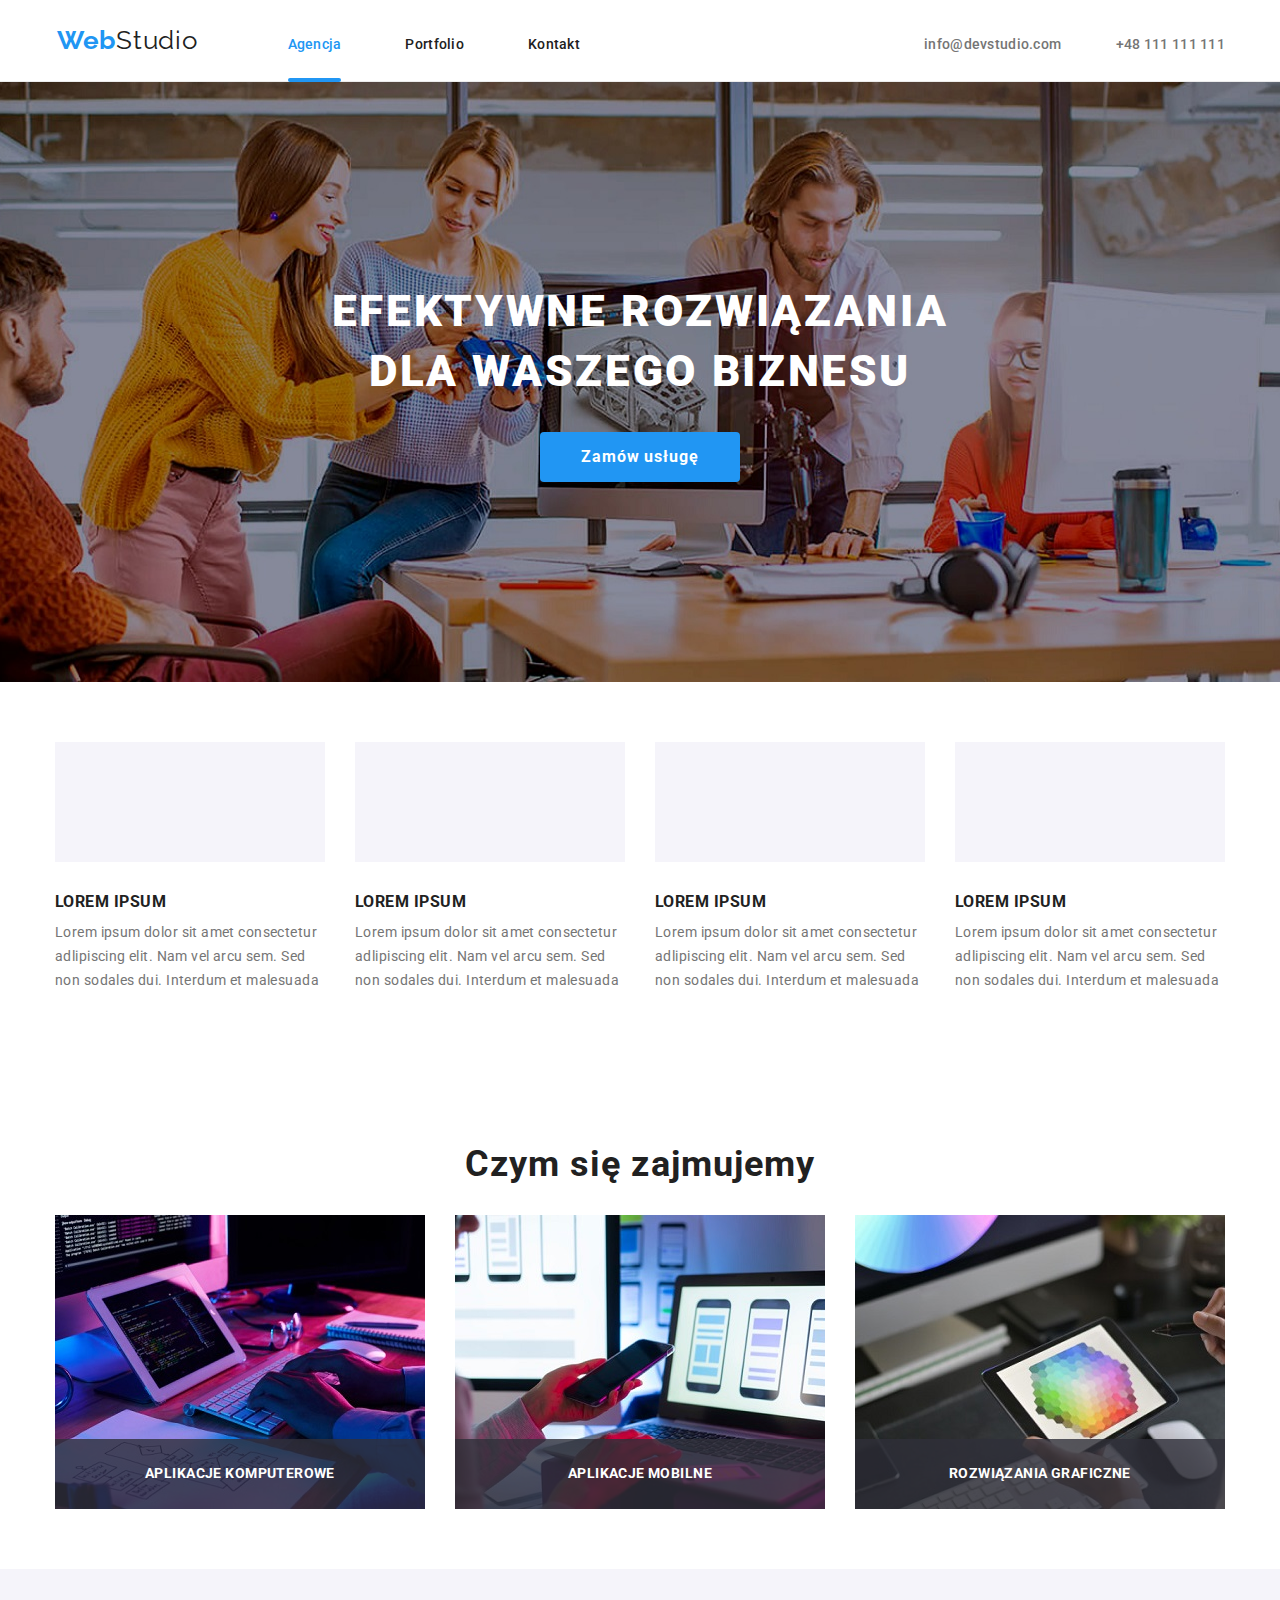
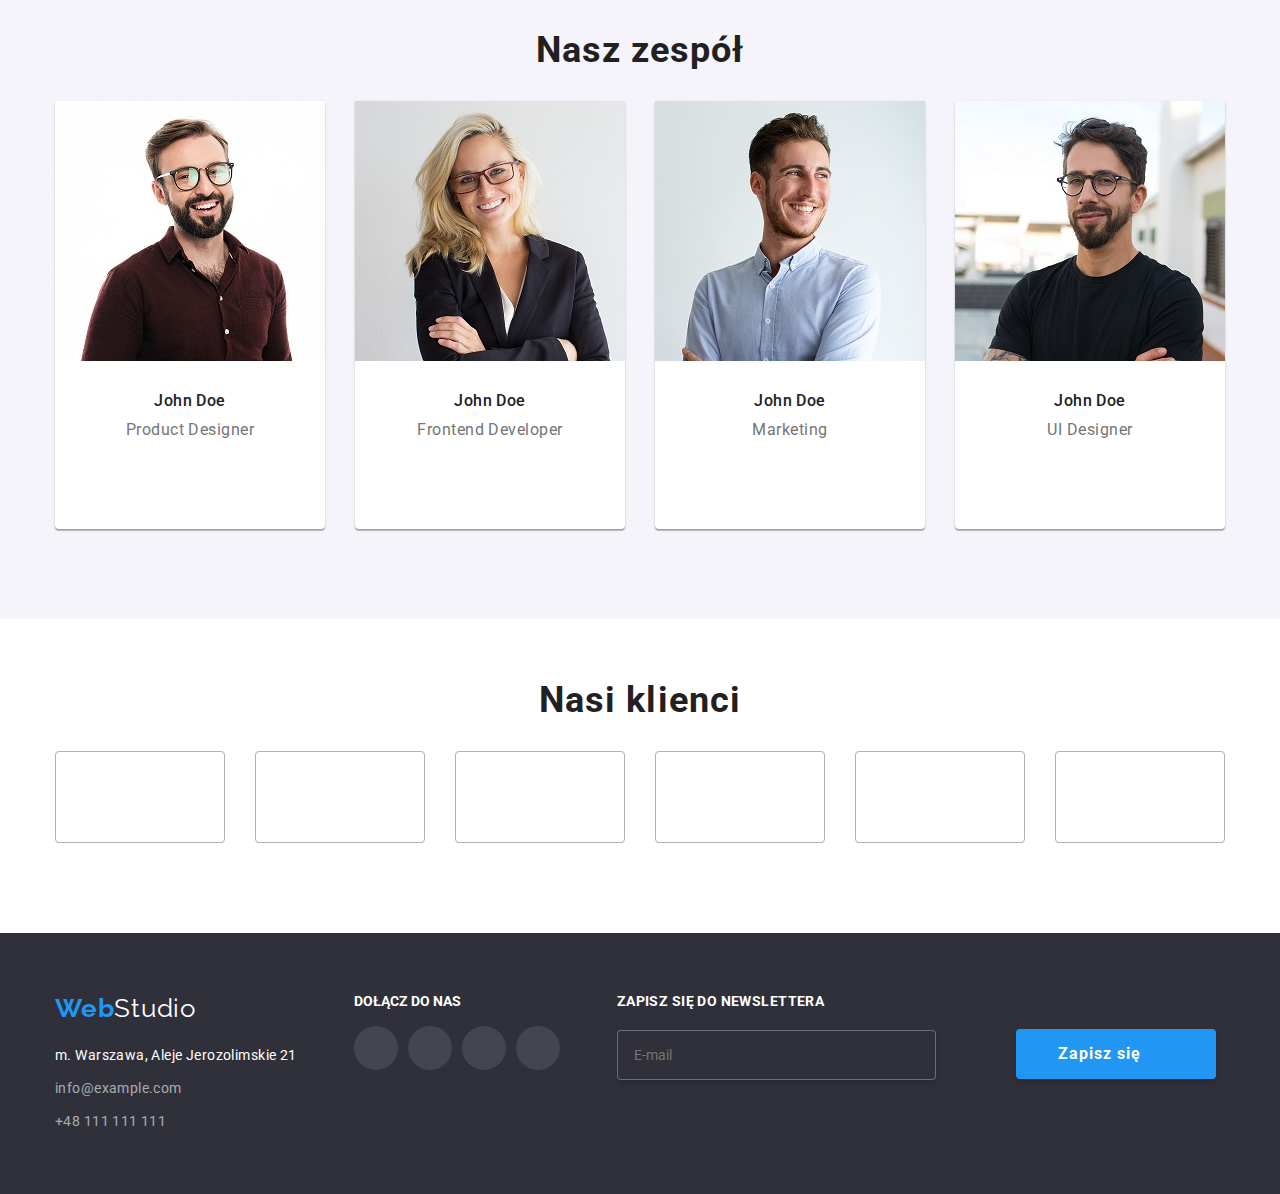
==== commit 73397a67: "imgs' update" ====
--- a/index.html
+++ b/index.html
@@ -150,28 +150,37 @@
         <ul class="product-types">
           <li class = "product-types__product-type">
             <img class="product-types__img"
-            src="images/computer_click_smart.jpg"
-            alt="Dłonie klikają w kąkuter"
-            width="370"
-            height="294"
+            alt="Computer apps"
+            src="images/whatwedo1-desk.jpg"
+            srcset="
+            images/whatwedo1-desk.jpg 370w,
+            images/whatwedo1-desk@2x.jpg 740w,
+            "
+            sizes="(min-width: 769px) 370px"
             />
             <div class="product-types__pic-description-box"><span class="product-types__pic-description">APLIKACJE KOMPUTEROWE</span></div>
           </li>
           <li class = "product-types__product-type">
             <img class="product-types__img"
-            src="images/computer_mobile_browse.jpg"
-            alt="Człowiek ogląda telefon i telefony"
-            width="370"
-            height="294"
+            alt="Mobile apps"
+            src="images/whatwedo2-desk.jpg"
+            srcset="
+            images/whatwedo2-desk.jpg 370w,
+            images/whatwedo2-desk@2x.jpg 740w,
+            "
+            sizes="(min-width: 769px) 370px"
             />
             <div class="product-types__pic-description-box"><span class="product-types__pic-description">APLIKACJE MOBILNE</span></div>
           </li>
           <li class = "product-types__product-type">
             <img class="product-types__img"
-            src="images/what_colour_important.jpg"
-            alt="Dużo kolorów bardzo"
-            width="370"
-            height="294"
+            alt="Graphic solutions"
+            src="images/whatwedo3-desk.jpg"
+            srcset="
+            images/whatwedo3-desk.jpg 370w,
+            images/whatwedo3-desk@2x.jpg 740w,
+            "
+            sizes="(min-width: 769px) 370px"
             />
             <div class="product-types__pic-description-box"><span class="product-types__pic-description">ROZWIĄZANIA GRAFICZNE</span></div>
           </li>
@@ -184,9 +193,18 @@
         <ul class="employees">
           <li class = "employees__employee">
             <figure class = "employees__employee-tile">
-              <img class = "employees__img-employee employees__img-employee--1st"
-              src="images/john_doe.jpg"
-              alt="Product Designer się podśmiechuje"
+              <img class = "employees__img-employee"
+              alt="Product Designer"
+              src="images/employee1-mob.jpg"
+              srcset="
+              images/employee1-desk.jpg 270w,
+              images/employee1-tab.jpg 354w,
+              images/employee1-mob.jpg 450w,
+              images/employee1-desk@2x.jpg 540w,
+              images/employee1-tab@2x.jpg 708w,
+              images/employee1-mob@2x.jpg 900w
+              "
+              sizes="(min-width: 769px) 270px, (min-width: 481px) 354px, (min-width: 1px) 450px"
               />
               <figcaption><h4 class = "employees__name">John Doe</h4><h5 class = "employees__title">Product Designer</h5></figcaption>
               <ul class = "socials">
@@ -232,8 +250,17 @@
           <li class = "employees__employee">
             <figure class = "employees__employee-tile">
               <img class = "employees__img-employee"
-              src="images/john_doe_woman.jpg"
-              alt="Frontend Developer też się podśmiechuje"
+              alt="Frontend Developer"
+              src="images/employee2-mob.jpg"
+              srcset="
+              images/employee2-desk.jpg 270w,
+              images/employee2-tab.jpg 354w,
+              images/employee2-mob.jpg 450w,
+              images/employee2-desk@2x.jpg 540w,
+              images/employee2-tab@2x.jpg 708w,
+              images/employee2-mob@2x.jpg 900w
+              "
+              sizes="(min-width: 769px) 270px, (min-width: 481px) 354px, (min-width: 1px) 450px"
               />
               <figcaption><h4 class = "employees__name">John Doe</h4><h5 class = "employees__title">Frontend Developer</h5></figcaption>
               <ul class = "socials">
@@ -279,8 +306,17 @@
           <li class = "employees__employee">
             <figure class = "employees__employee-tile">
               <img class = "employees__img-employee"
-              src="images/john_doe_again.jpg"
-              alt="Marketing się podśmiechuje, ale trochę w bok"
+              alt="Marketing"
+              src="images/employee3-mob.jpg"
+              srcset="
+              images/employee3-desk.jpg 270w,
+              images/employee3-tab.jpg 354w,
+              images/employee3-mob.jpg 450w,
+              images/employee3-desk@2x.jpg 540w,
+              images/employee3-tab@2x.jpg 708w,
+              images/employee3-mob@2x.jpg 900w
+              "
+              sizes="(min-width: 769px) 270px, (min-width: 481px) 354px, (min-width: 1px) 450px"
               />
               <figcaption><h4 class = "employees__name">John Doe</h4><h5 class = "employees__title">Marketing</h5></figcaption>
               <ul class = "socials">
@@ -326,8 +362,17 @@
           <li class = "employees__employee">
             <figure class = "employees__employee-tile">
               <img class = "employees__img-employee"
-              src="images/john_doe_again_again.jpg"
-              alt="UI Designer się uśmiecha"
+              alt="UI Designer"
+              src="images/employee4-mob.jpg"
+              srcset="
+              images/employee4-desk.jpg 270w,
+              images/employee4-tab.jpg 354w,
+              images/employee4-mob.jpg 450w,
+              images/employee4-desk@2x.jpg 540w,
+              images/employee4-tab@2x.jpg 708w,
+              images/employee4-mob@2x.jpg 900w
+              "
+              sizes="(min-width: 769px) 270px, (min-width: 481px) 354px, (min-width: 1px) 450px"
               />
               <figcaption><h4 class = "employees__name">John Doe</h4><h5 class = "employees__title">UI Designer</h5></figcaption>
               <ul class = "socials">
